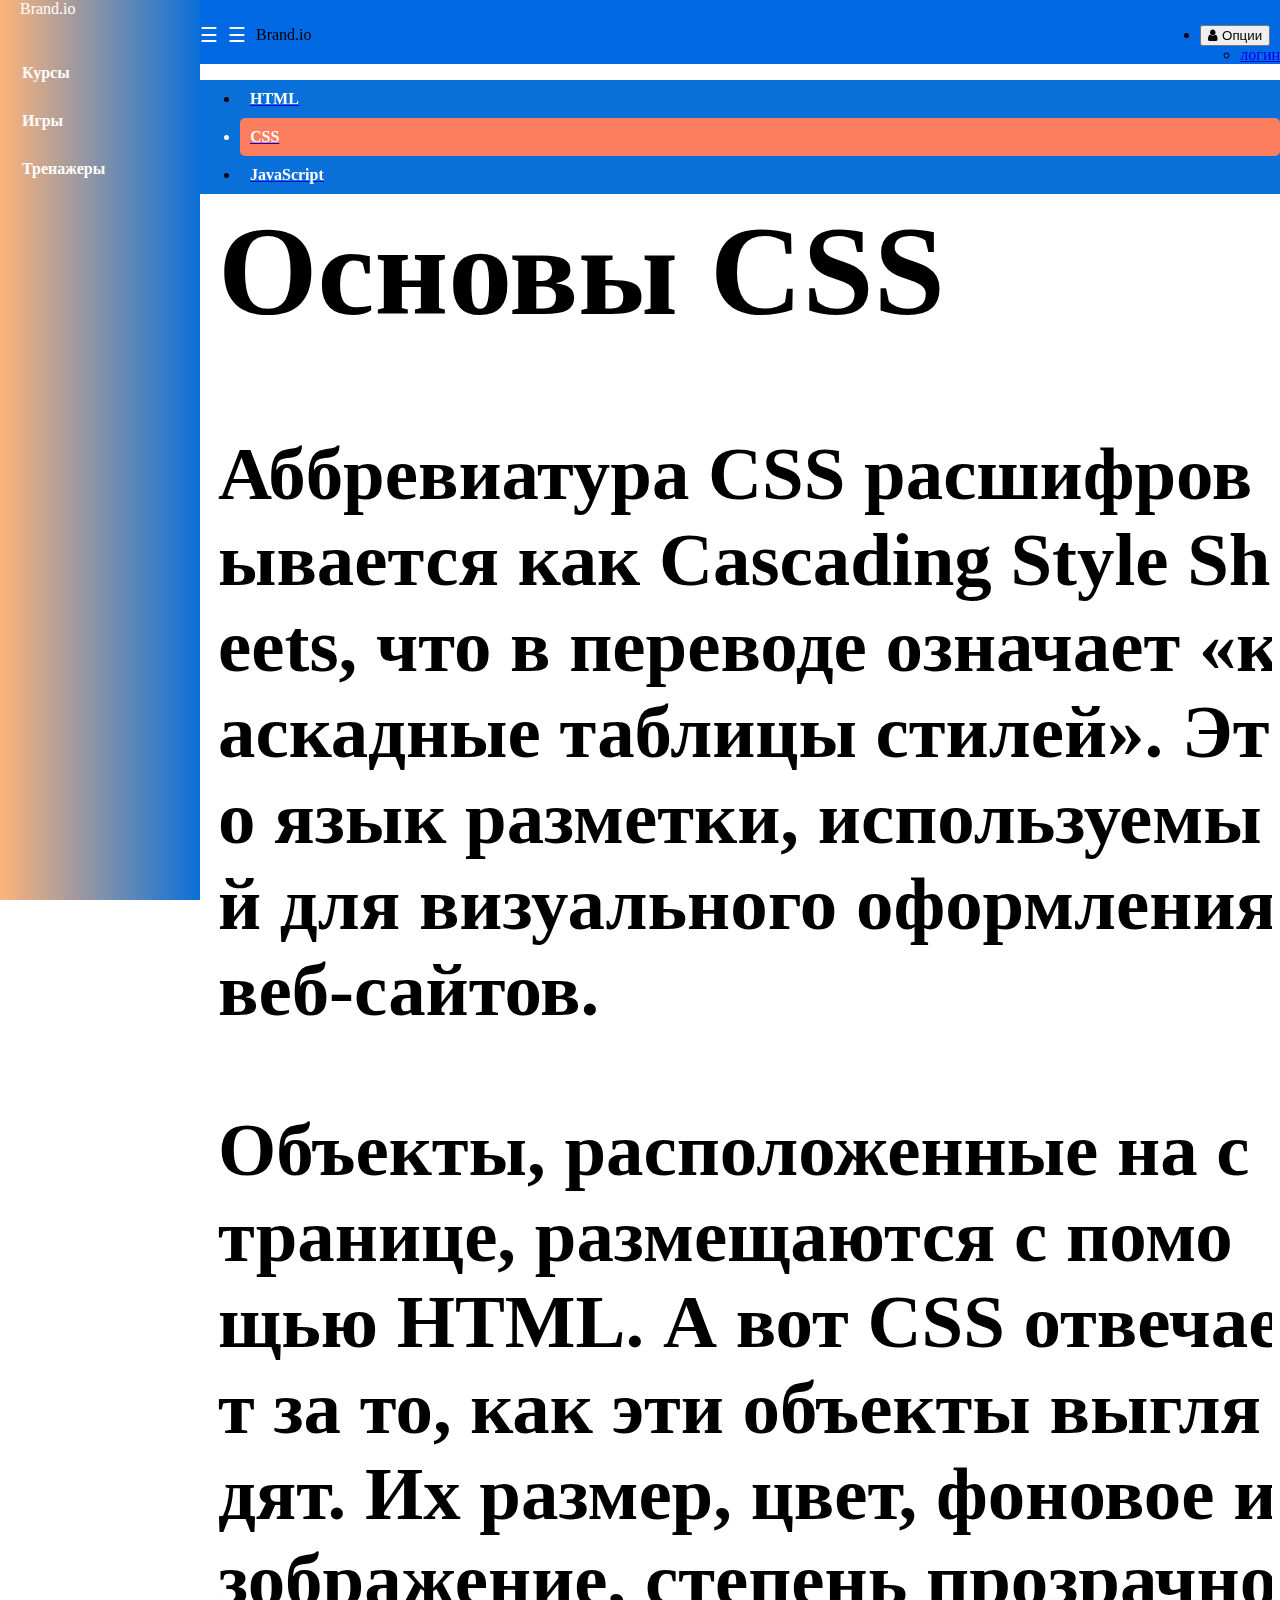
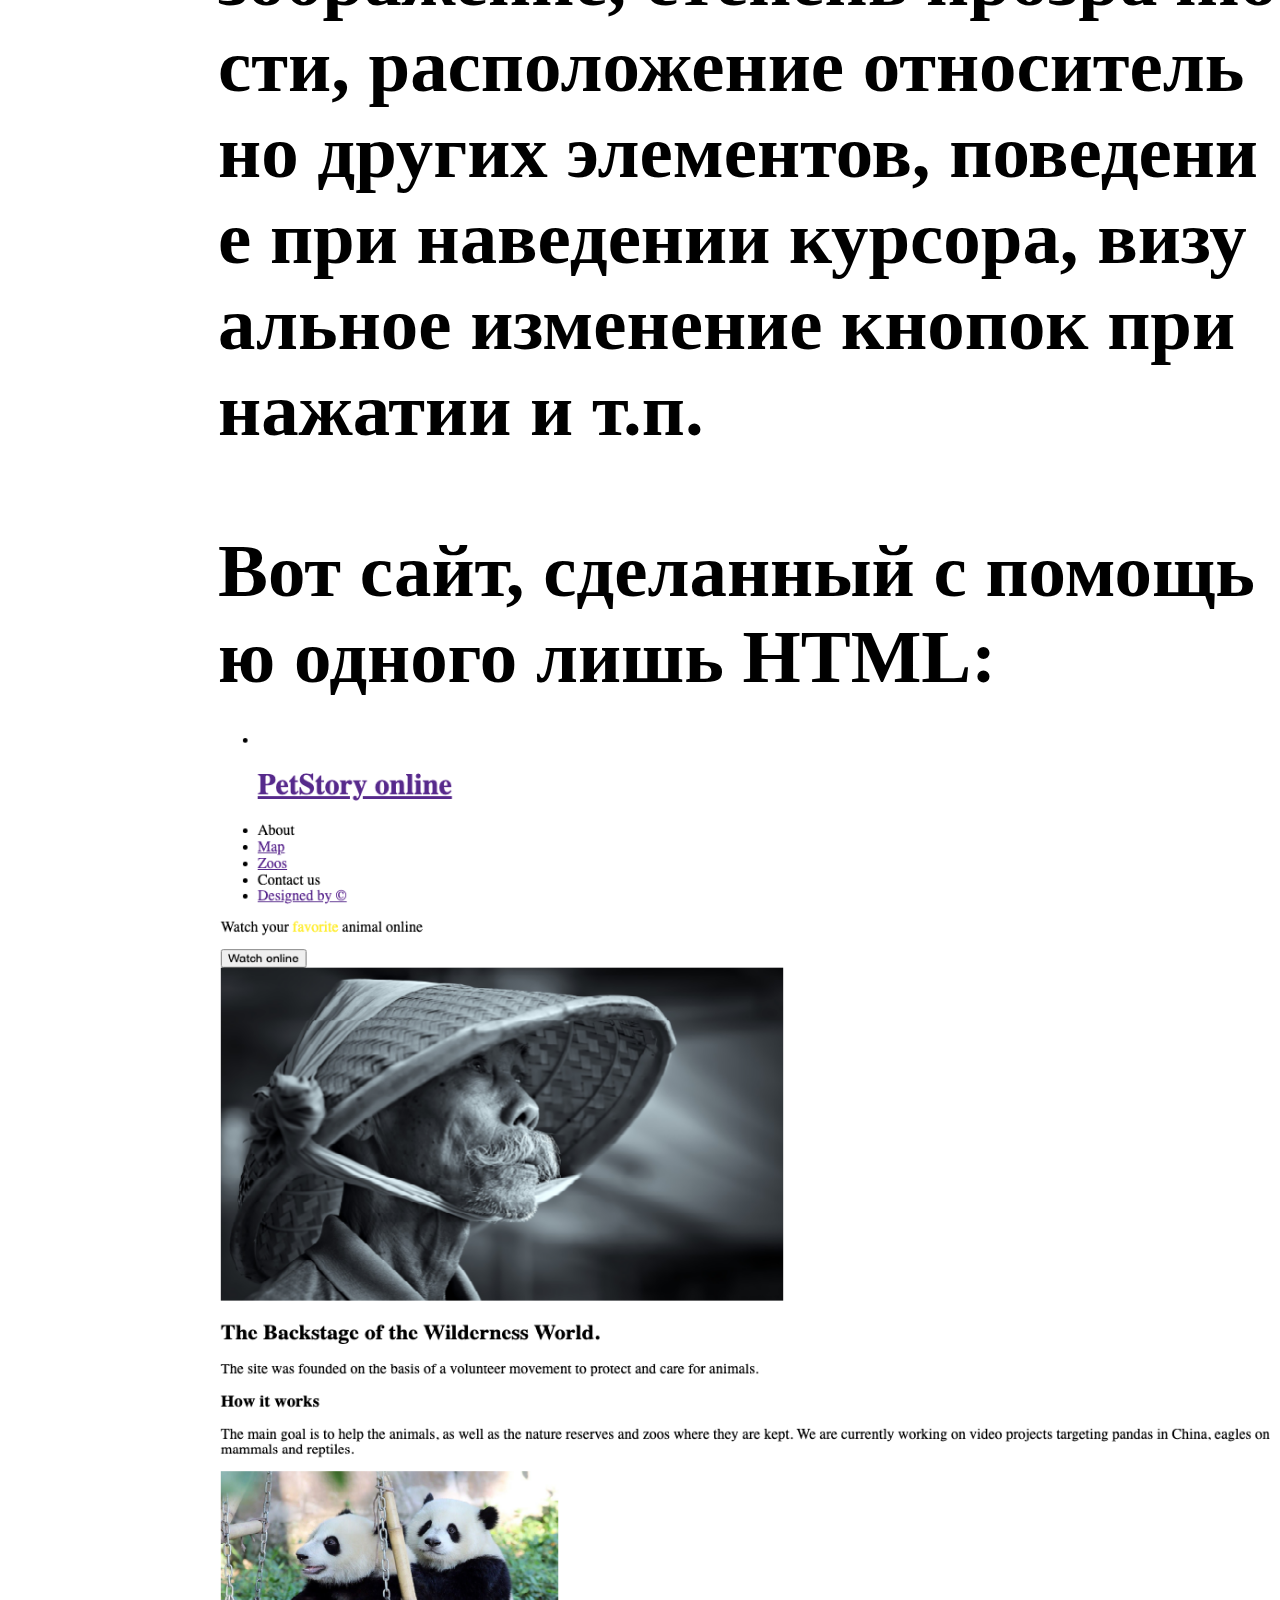
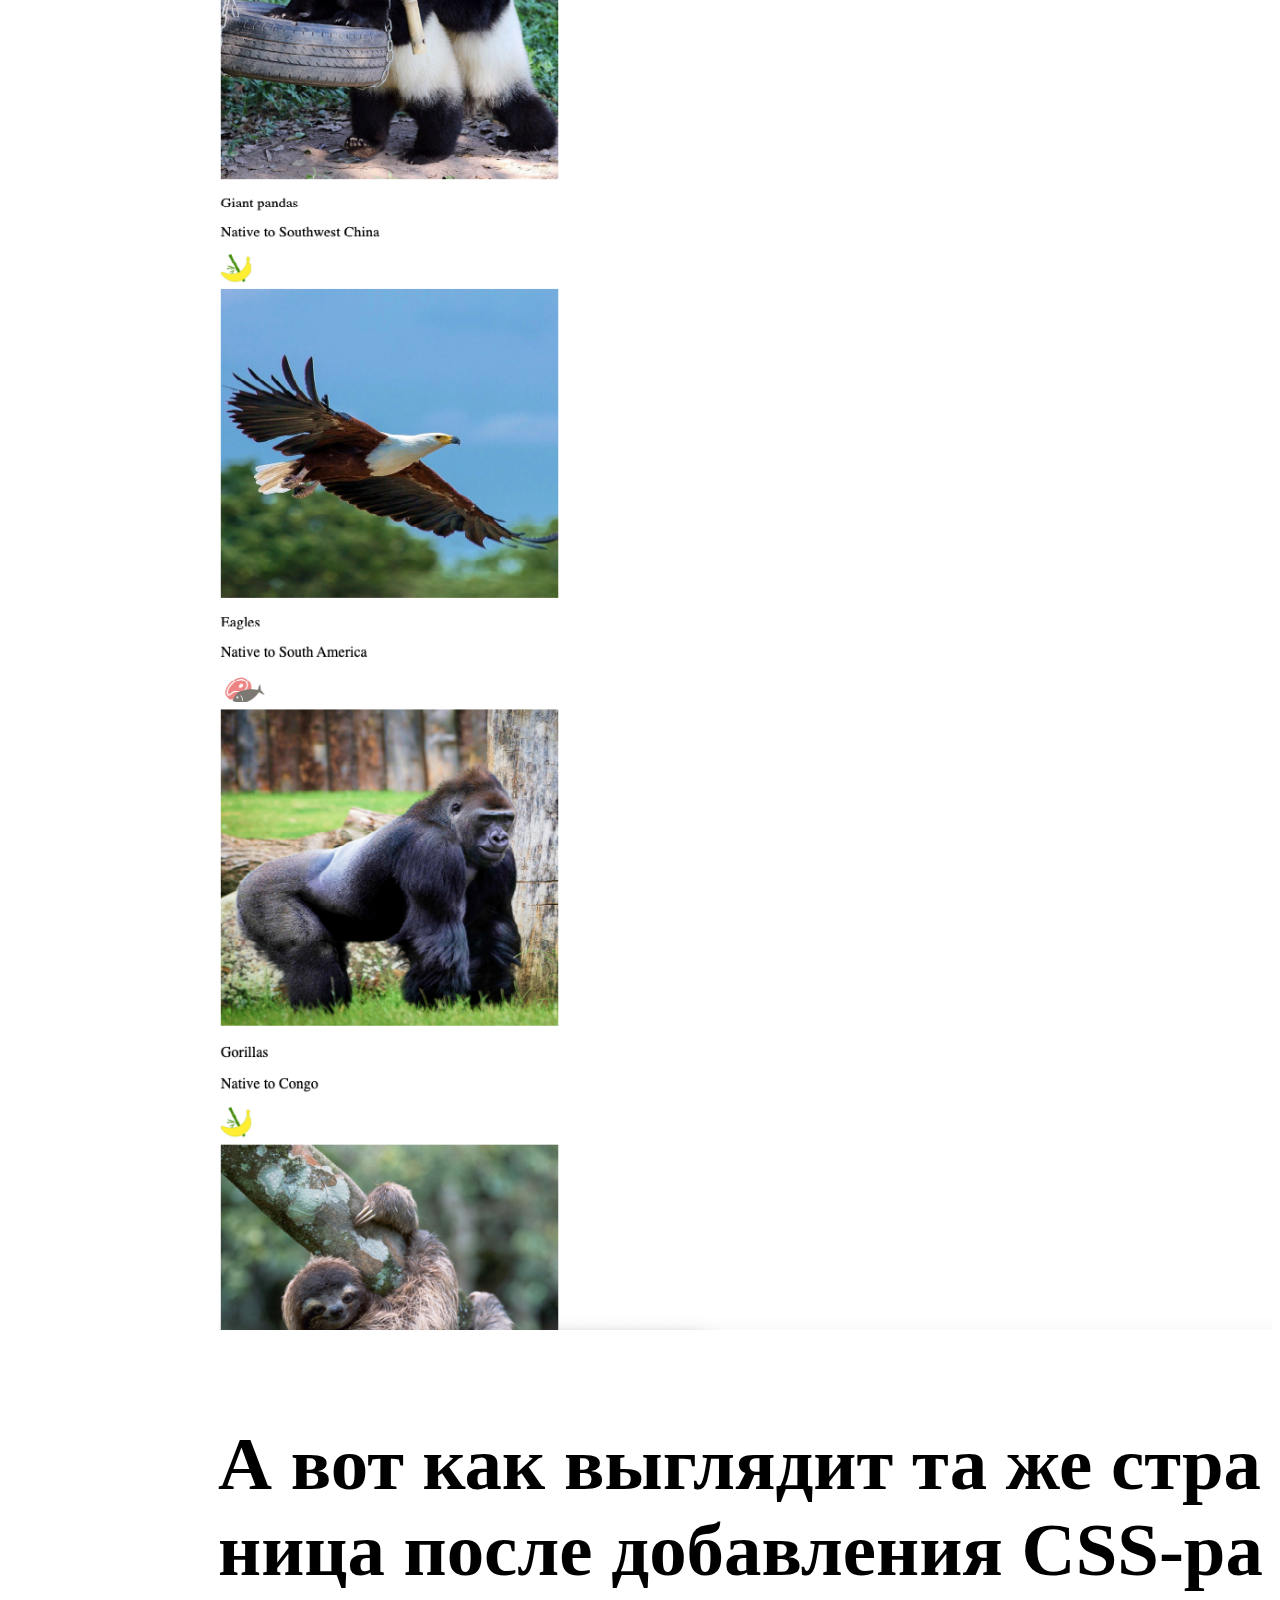
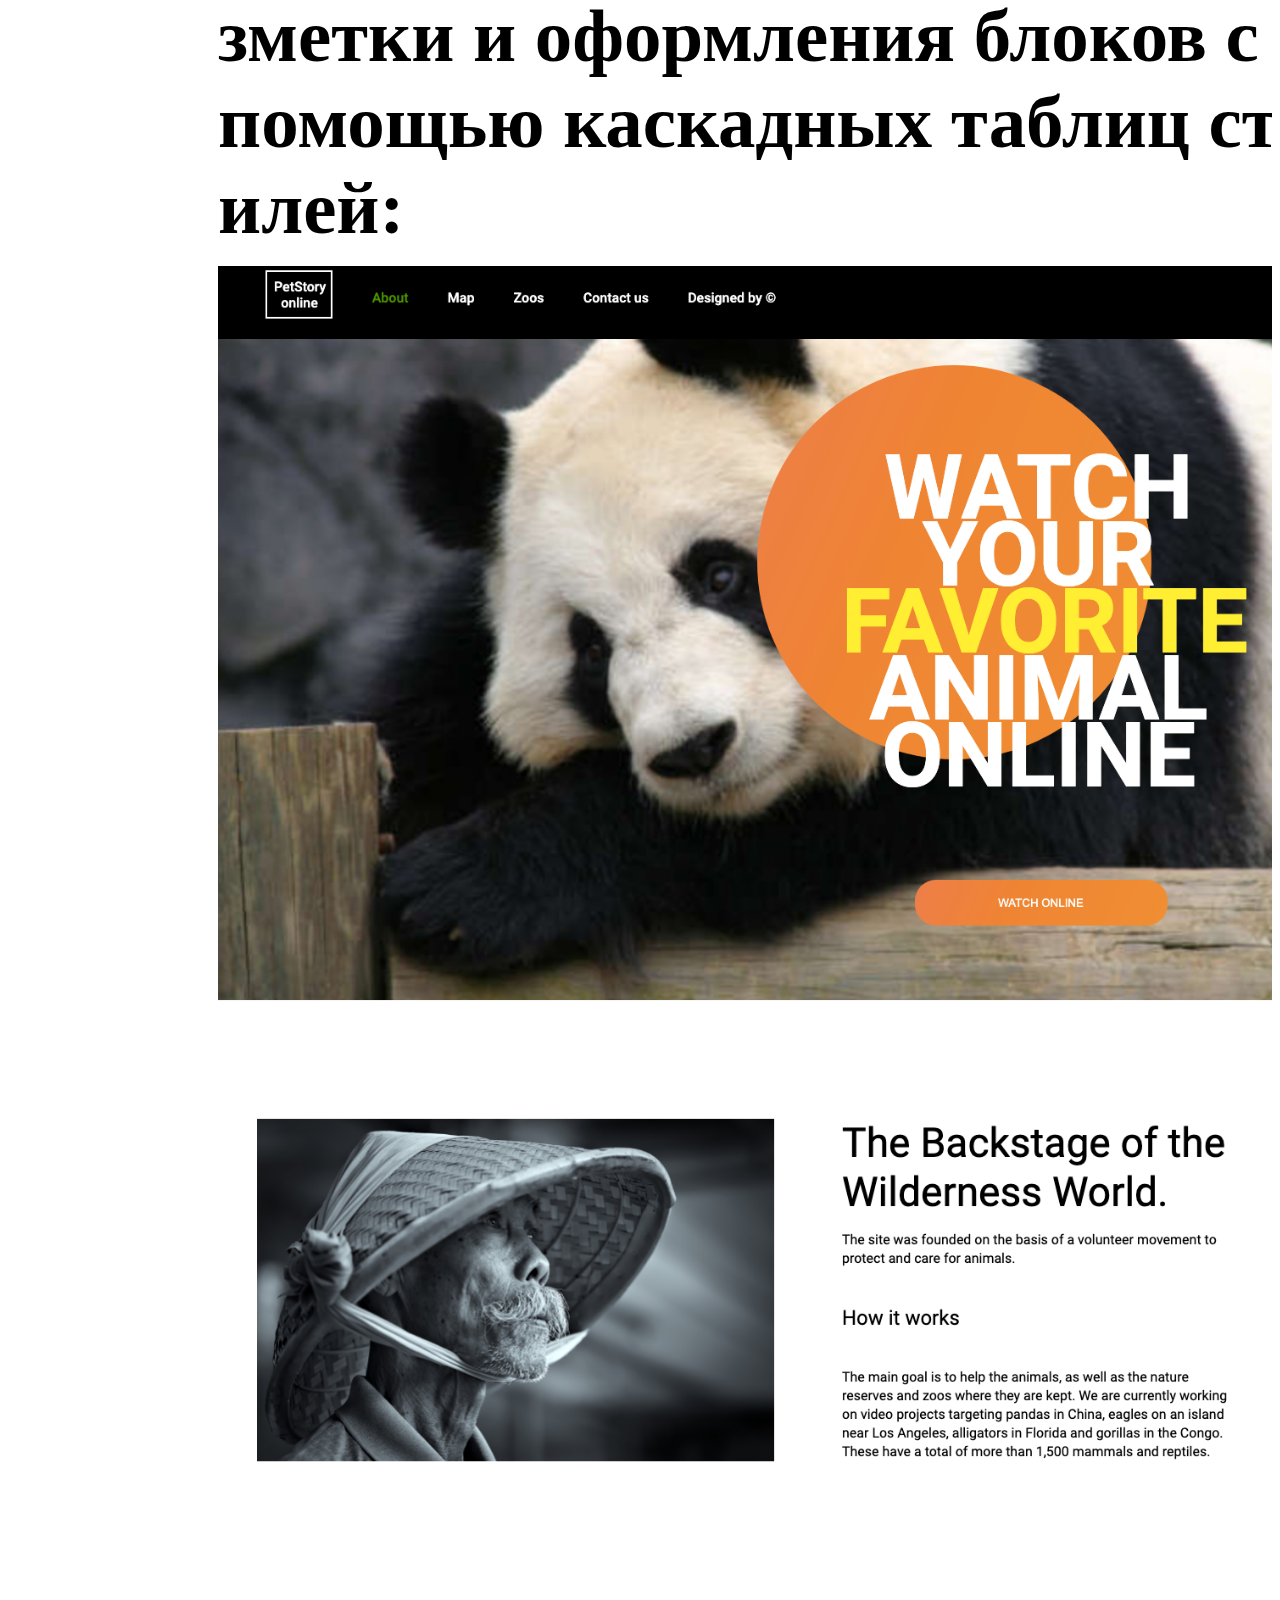
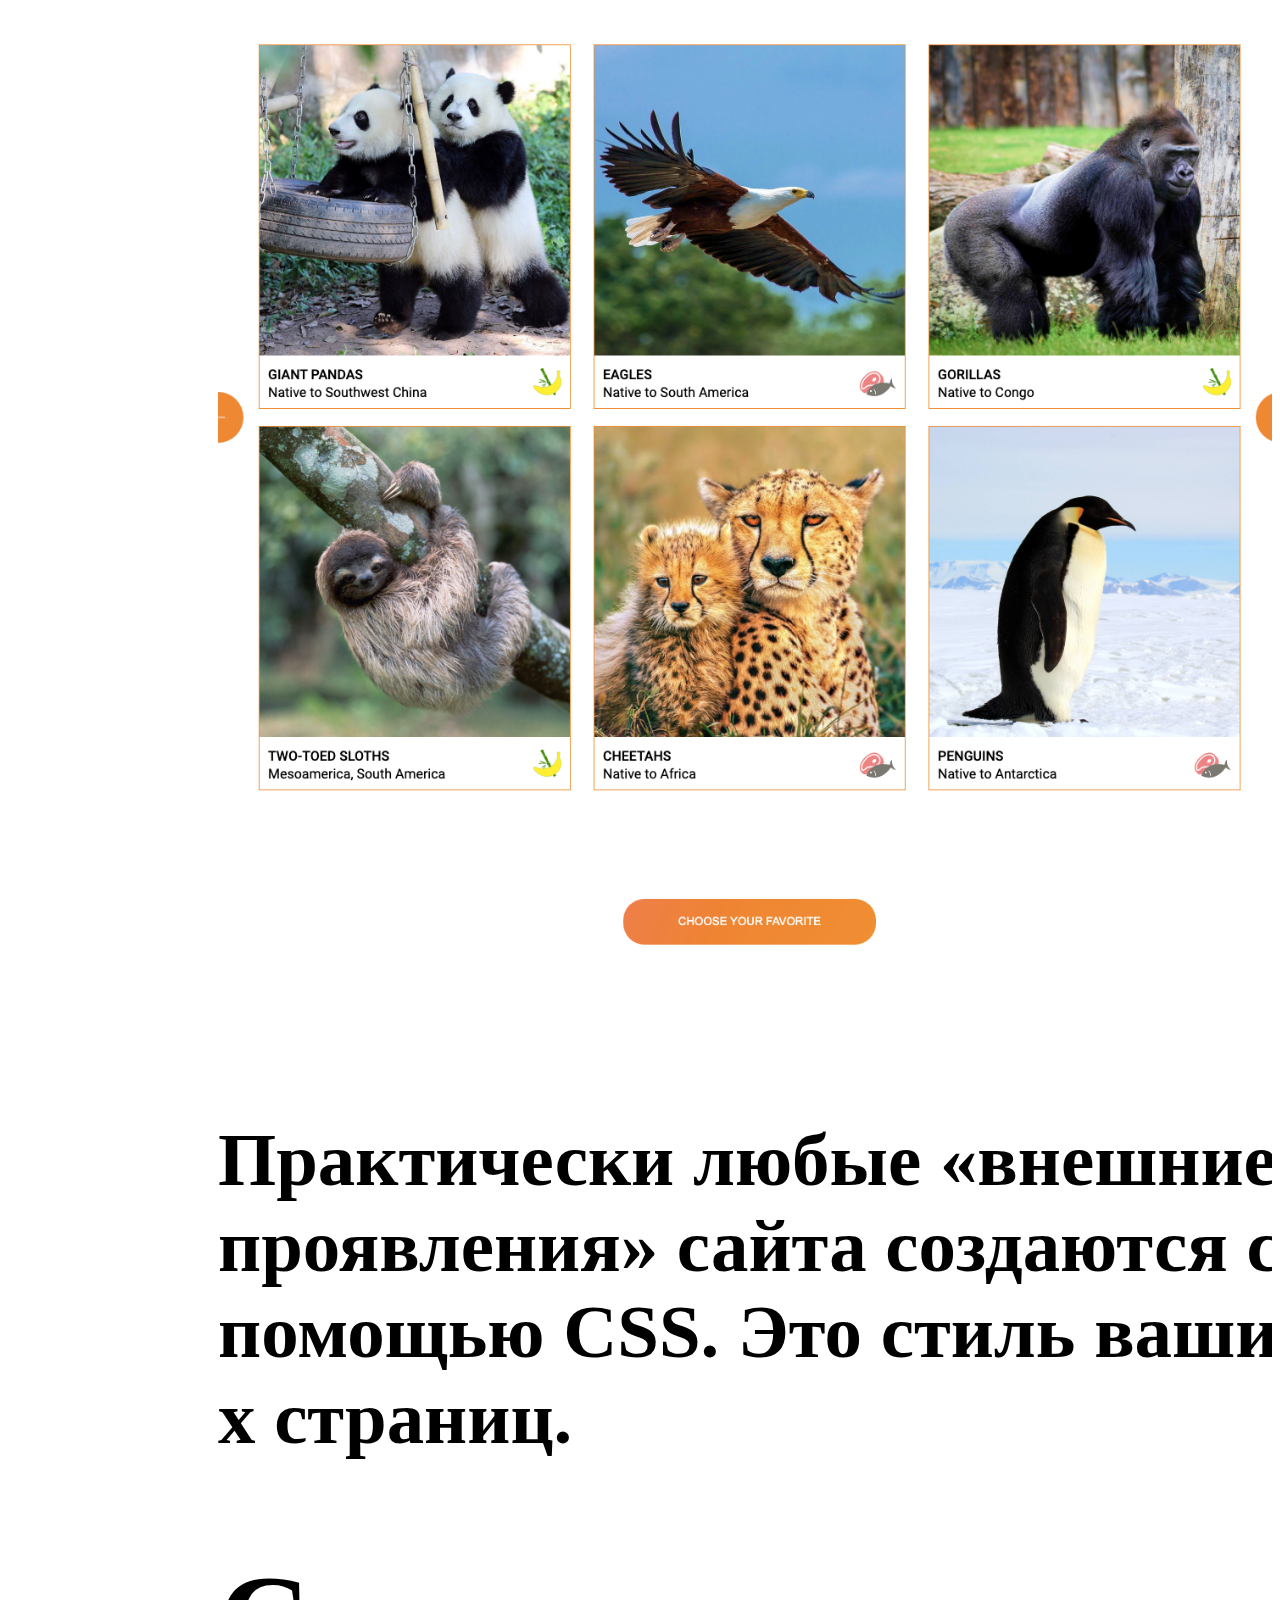
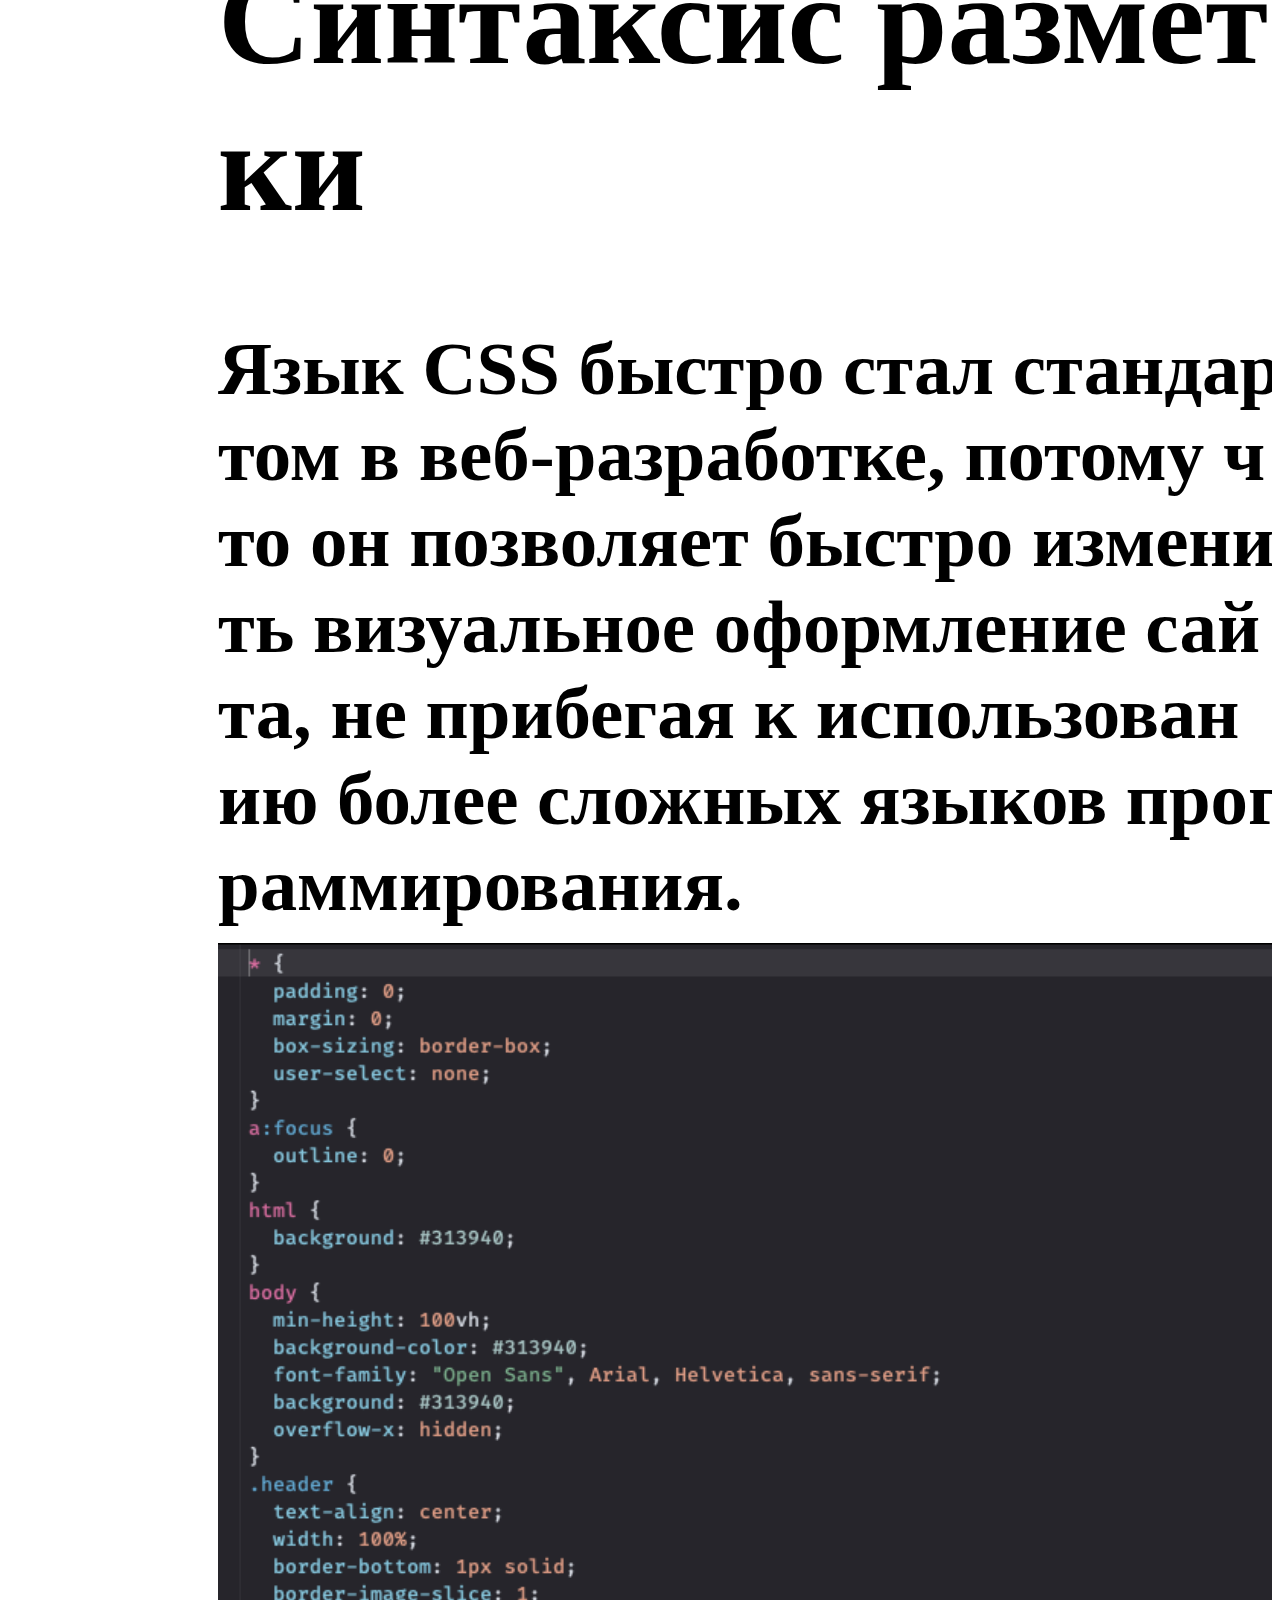
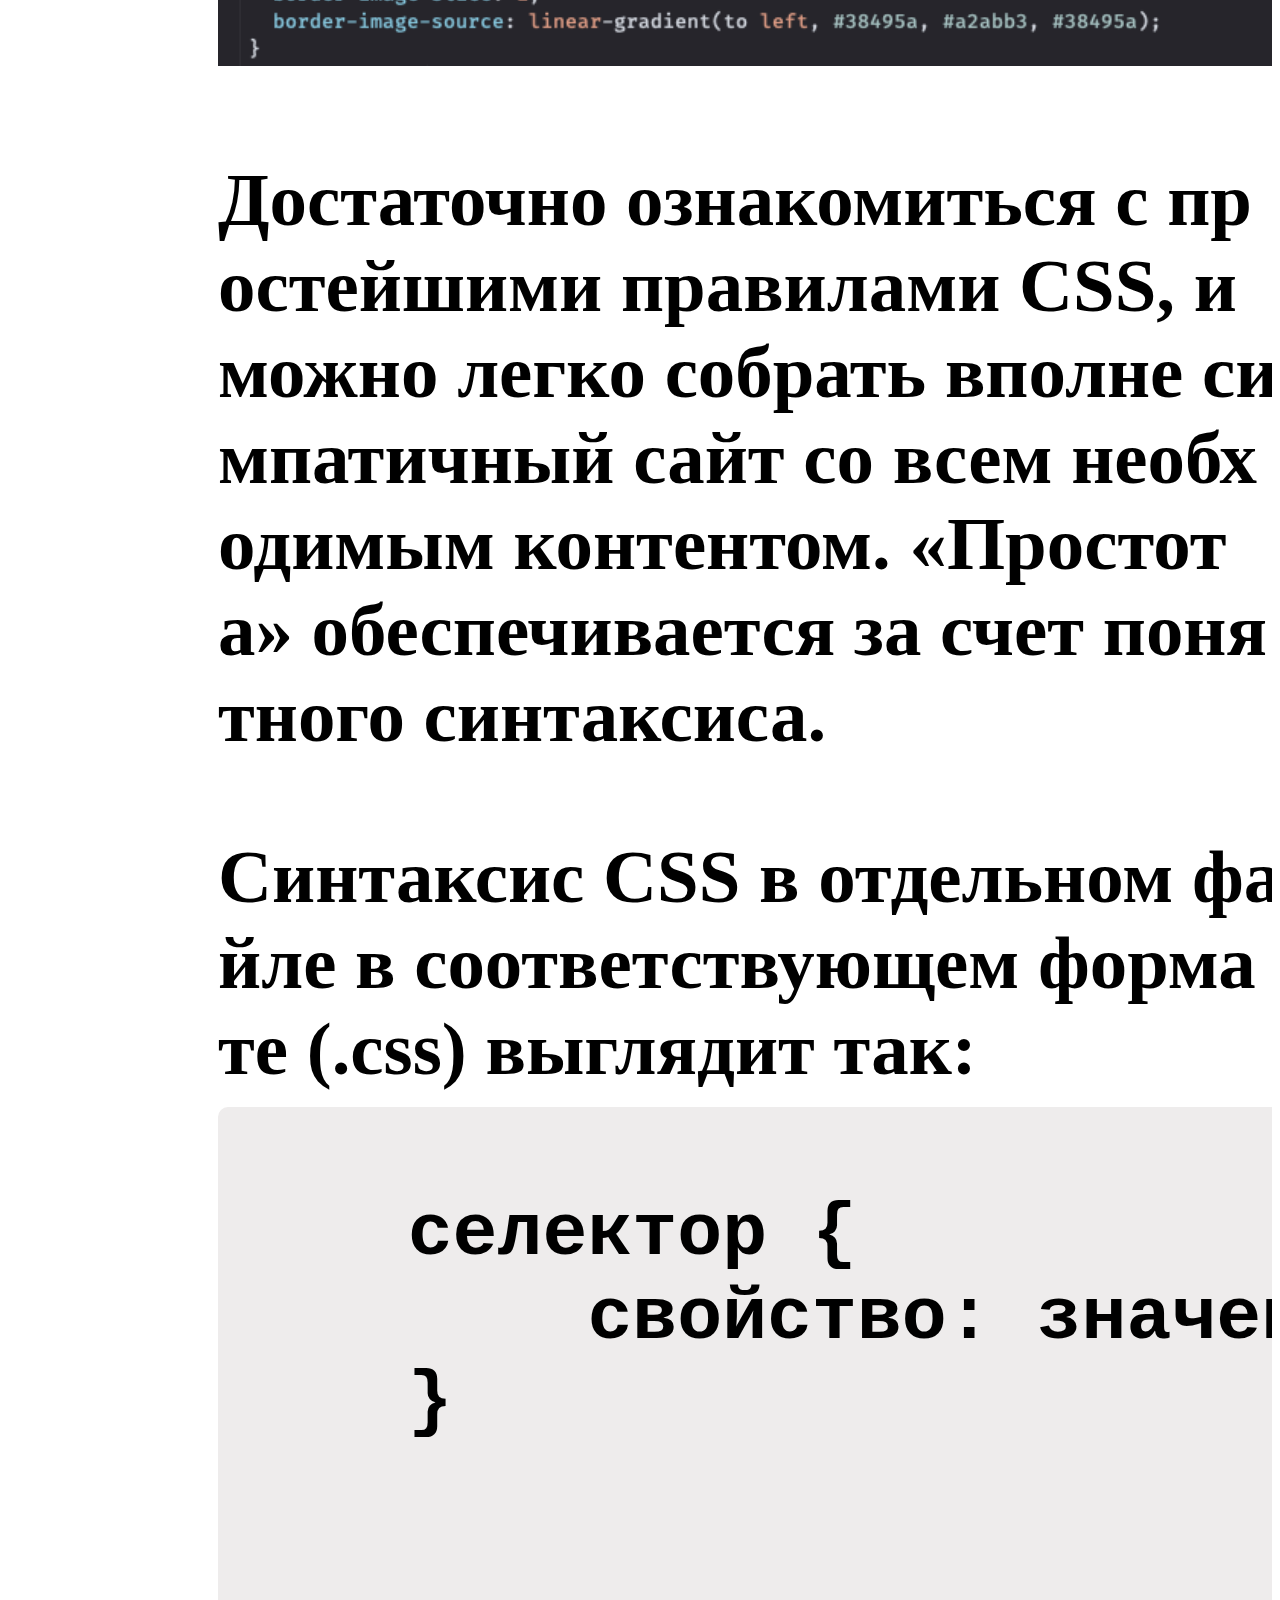
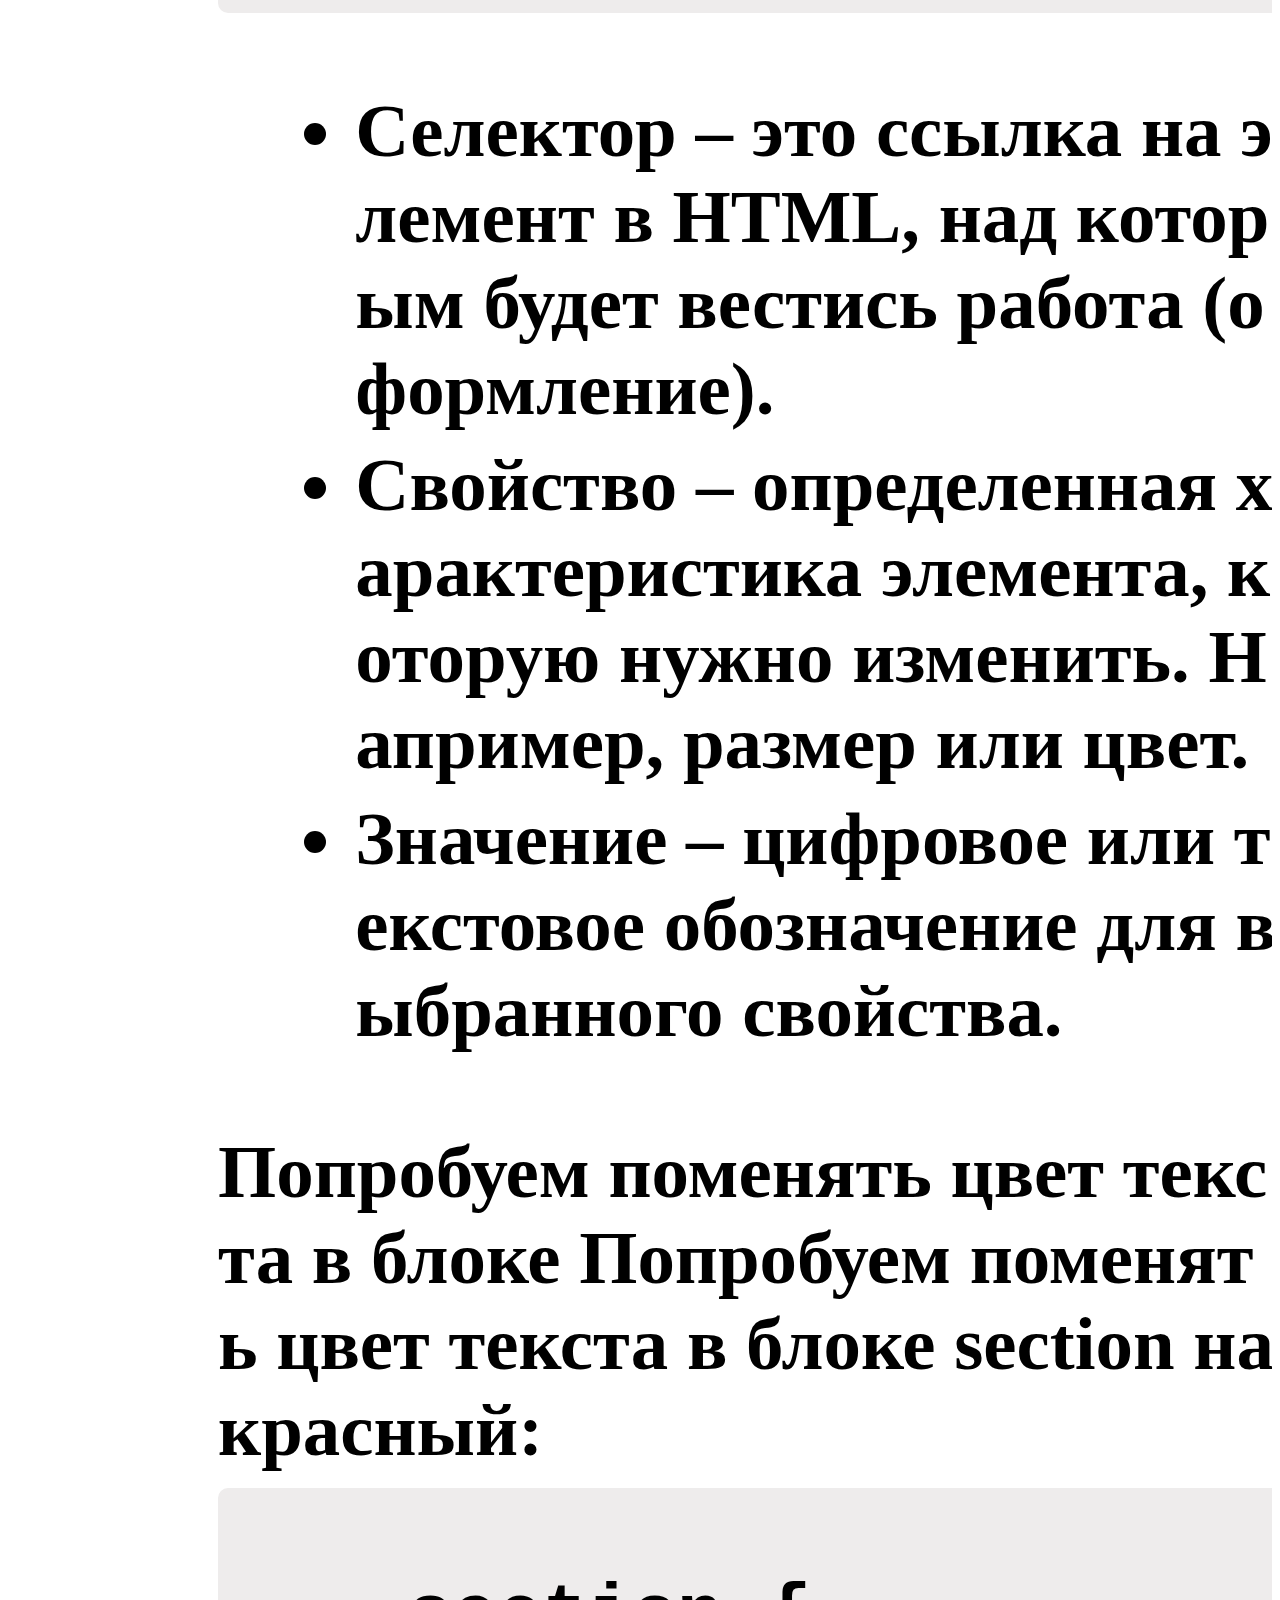
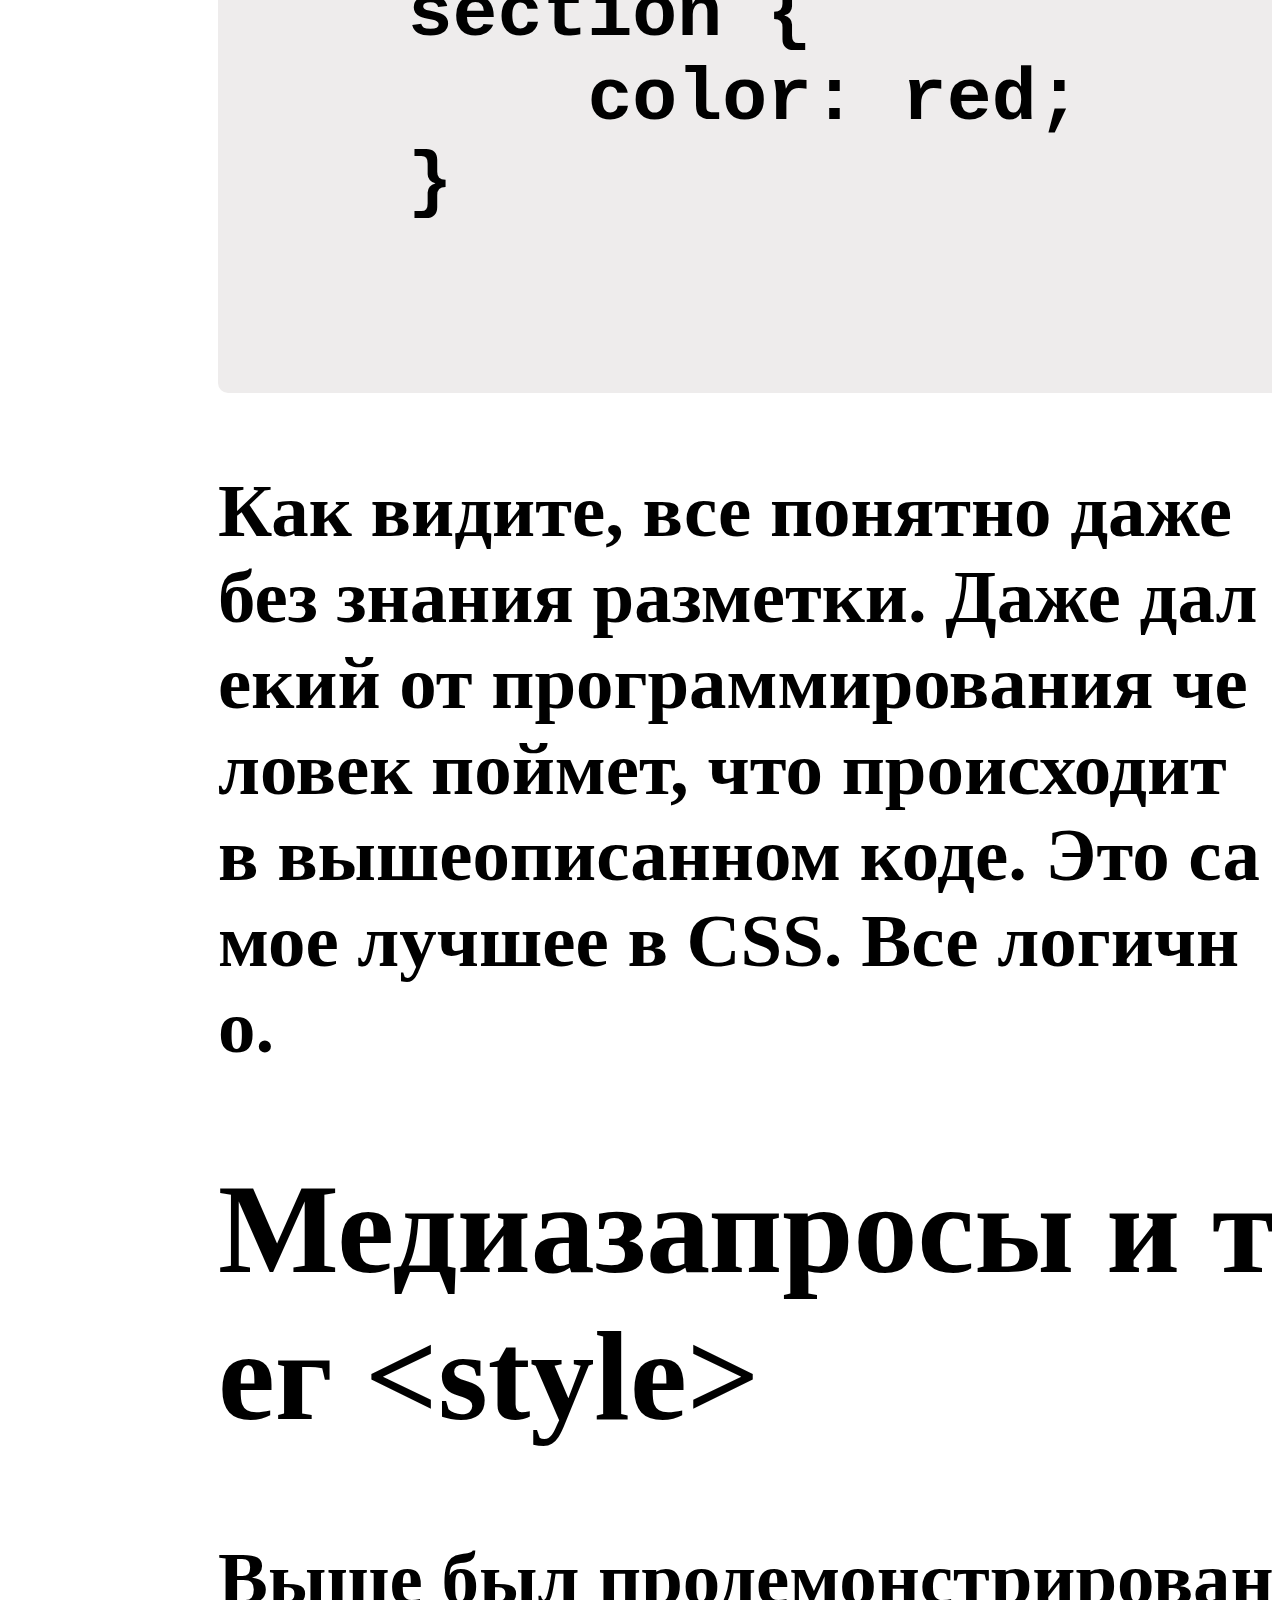
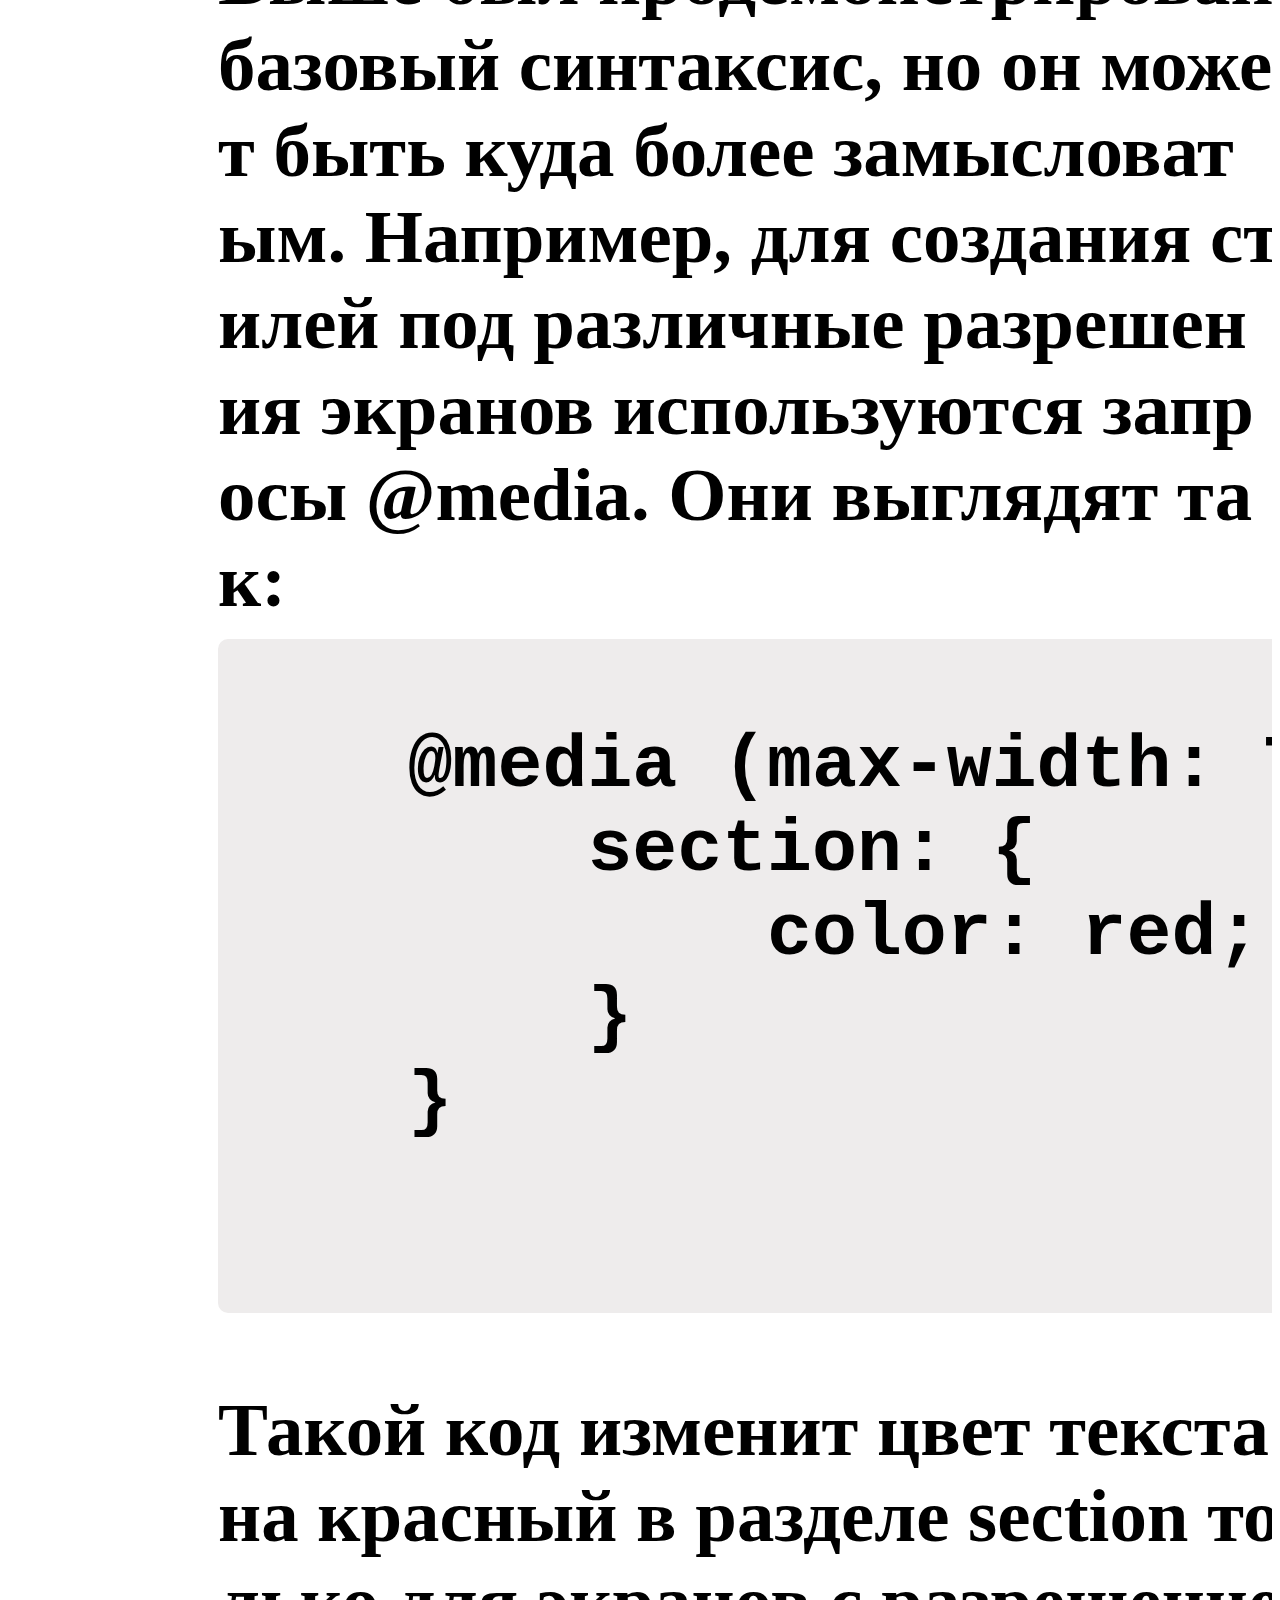
==== css.html @ 11c06472 "Add files via upload" ====
<!doctype html>
<html>
<head>
    <meta charset="utf-8">
    <meta http-equiv="X-UA-Compatible" content="IE=edge">
    <meta name="viewport" content="width=device-width, initial-scale=1">
    <title>MUI Landing Page with Extras</title>
    <link rel="stylesheet" href="//cdnjs.cloudflare.com/ajax/libs/font-awesome/4.7.0/css/font-awesome.min.css">
    <link rel="stylesheet" href="//cdnjs.cloudflare.com/ajax/libs/animate.css/3.5.2/animate.min.css">
    <link rel="stylesheet" href="//cdn.muicss.com/mui-latest/extra/mui-colors.min.css">

    <link href="//cdn.muicss.com/mui-latest/css/mui.min.css" rel="stylesheet" type="text/css" />
    <link href="cssmain.css" rel="stylesheet" type="text/css"/>
    <script src="//cdn.muicss.com/mui-0.10.3/js/mui.js"></script>
    <script src="//cdn.muicss.com/mui-latest/js/mui.min.js"></script>
    <script src="//code.jquery.com/jquery-2.1.4.min.js"></script>
    <script src="jsskript.js"></script>
</head>
<body>
<div id="sidedrawer" class="mui--no-user-select">
    <div id="sidedrawer-brand" class="mui--appbar-line-height">
        <a class="mui--text-title" href="index.html">Brand.io</a>
    </div>
    <div class="mui-divider"></div>
    <ul>
        <li>
            <strong>Курсы</strong>
            <ul>
                <li><a href="https://practicum.yandex.ru/frontend-developer-ab/">Yandex</a></li>
                <li><a href="https://skillbox.ru/course/profession-developer-trial/?utm_source=yandex&utm_medium=cpc&utm_campaign=1873_profession-developer_yandex_cpc_poisk_course_ru_code-trial_skillbox_105214149&utm_content=adg_5381791759|ad_15681654002|ph_49559672434|key_---autotargeting|dev_desktop|pst_premium_4|rgnid_10939_Республика%20Коми|placement_none|creative_{creative_name}&utm_term=---autotargeting&yclid=7231862183104348159">Skillbox</a></li>
                <li><a href="https://productstar.ru/dev-java-prof?utm_source=Yandex&utm_medium=cpc&utm_campaign=Search_Dev-Java-Prof_August_113768246&utm_term=обучение%20ява%20скрипт&utm_content=08-2024&roistat_referrer=none&roistat_pos=premium_3&roistat=direct4_search_16436229770_обучение%20ява%20скрипт&yclid=13939481950334222335">Productstar</a></li>
            </ul>
        </li>
        <li>
            <strong>Игры</strong>
            <ul>
                <li><a href="gamecsshtml.html">HTML и CSS</a></li>
                <li><a href="gamejs.html">JavaScript</a></li>
            </ul>
        </li>
        <li>
            <strong>Тренажеры</strong>
            <ul>
                <li><a href="https://www.ozaria.com">Ozaria</a></li>
                <li><a href="https://gridcritters.com/?ref=xranks">Grid Сritters</a></li>
            </ul>
        </li>
    </ul>
</div>
</body>
<header id="header">
    <body>
    <div class="mui-appbar mui--appbar-line-height">
        <div class="mui-container-fluid">
            <a class="sidedrawer-toggle mui--visible-xs-inline-block mui--visible-sm-inline-block js-show-sidedrawer">☰</a>
            <a class="sidedrawer-toggle mui--hidden-xs mui--hidden-sm js-hide-sidedrawer">☰</a>
            <span class="mui--text-title mui--visible-xs-inline-block mui--visible-sm-inline-block">Brand.io</span>
            <div class="mui--text-right">
                <ul class="mui-list--inline mui--text-body2">
                    <li>
                        <div class="mui-dropdown">
                            <button class="mui-btn mui-btn--primary" data-mui-toggle="dropdown">
                                <i class="fa fa-user" aria-hidden="true"></i> Опции
                                <span class="mui-caret"></span>
                            </button>
                            <ul class="mui-dropdown__menu">
                                <li><a href="mem.html">логин</a></li>
                            </ul>
                        </div>
                    </li>
                </ul>
            </div>
        </div>
    </div>
    <ul class="mui-tabs__bar mui-tabs__bar--justified">
        <li><a href="html.html"><h4>HTML</h4></a></li>
        <li class="tag-2"><a href="css.html"><h4>CSS</h4></a></li>
        <li><a href="javaskript.html"><h4>JavaScript</h4></a></li>
    </ul>
    <div class="tab-content">
        <div class="mui-tabs__pane" id="pane-justified-1">Контент для HTML</div>
        <div class="mui-tabs__pane" id="pane-justified-2">Контент для CSS</div>
        <div class="mui-tabs__pane" id="pane-justified-3">Контент для JavaScript</div>
    </div>
    </body>
</header>
<div id="content-wrapper">
    <div class="mui--appbar-height"></div>
    <div class="text">
        <div class="mui--text-left">
            <br>
            <div class="mui--text-center">
            <h1>
                Основы CSS
            </h1>
            </div>
            <h3>
                Аббревиатура CSS расшифровывается как Cascading Style Sheets, что в переводе означает «каскадные таблицы стилей». Это язык разметки, используемый для визуального оформления веб-сайтов.
            </h3>
            <h3>
                Объекты, расположенные на странице, размещаются с помощью HTML. А вот CSS отвечает за то, как эти объекты выглядят. Их размер, цвет, фоновое изображение, степень прозрачности, расположение относительно других элементов, поведение при наведении курсора, визуальное изменение кнопок при нажатии и т.п.
            </h3>
            <h3>
                Вот сайт, сделанный с помощью одного лишь HTML:
            </h3>
            <div class="mui--text-center">
                <div class="stk-mask" data-ce-tag="mask">
                    <img src="/img/css1.png" width="800" height="480">
                </div>
            </div>
            <h3>
                А вот как выглядит та же страница после добавления CSS-разметки и оформления блоков с помощью каскадных таблиц стилей:
            </h3>
            <div class="mui--text-center">
                <div class="stk-mask" data-ce-tag="mask">
                    <img src="/img/css2.png" width="800" height="480">
                </div>
            </div>
            <h3>
                Практически любые «внешние проявления» сайта создаются с помощью CSS. Это стиль ваших страниц.
            </h3>
            <h1>
                Синтаксис разметки
            </h1>
            <h3>
                Язык CSS быстро стал стандартом в веб-разработке, потому что он позволяет быстро изменить визуальное оформление сайта, не прибегая к использованию более сложных языков программирования.
            </h3>
            <div class="mui--text-center">
                <div class="stk-mask" data-ce-tag="mask">
                    <img src="/img/css3.png" width="800" height="480">
                </div>
            </div>
            <h3>
                Достаточно ознакомиться с простейшими правилами CSS, и можно легко собрать вполне симпатичный сайт со всем необходимым контентом. «Простота» обеспечивается за счет понятного синтаксиса.
            </h3>
            <h3>
                Синтаксис CSS в отдельном файле в соответствующем формате (.css) выглядит так:
            </h3>
            <div class="baner-2"><h3><pre>
    селектор {
        свойство: значение;
    }
            </pre></h3></div>
            <div class="zag">
                <h3>
                    <ul>
                        <li class="stk-reset">Селектор – это ссылка на элемент в HTML, над которым будет вестись работа (оформление).</li>
                        <li class="stk-reset">Свойство – определенная характеристика элемента, которую нужно изменить. Например, размер или цвет.</li>
                        <li class="stk-reset">Значение – цифровое или текстовое обозначение для выбранного свойства. </li>
                    </ul>
                </h3>
            </div>
            <h3>
                Попробуем поменять цвет текста в блоке Попробуем поменять цвет текста в блоке section на красный:
            </h3>
            <div class="baner-2"><h3><pre>
    section {
        color: red;
    }
            </pre></h3></div>
            <h3>
                Как видите, все понятно даже без знания разметки. Даже далекий от программирования человек поймет, что происходит в вышеописанном коде. Это самое лучшее в CSS. Все логично.
            </h3>
            <h1>
                Медиазапросы и тег &lt;style&gt;
            </h1>
            <h3>
                Выше был продемонстрирован базовый синтаксис, но он может быть куда более замысловатым. Например, для создания стилей под различные разрешения экранов используются запросы @media. Они выглядят так:
            </h3>
            <div class="baner-2"><h3><pre>
    @media (max-width: 768px) {
        section: {
            color: red;
        }
    }
            </pre></h3></div>
            <h3>
                Такой код изменит цвет текста на красный в разделе section только для экранов с разрешением меньше 768 пикселей.
            </h3>
            <h3>
                А еще CSS-разметку можно использовать прямо в HTML-файлах для тестирования стилей и внесения мелких изменений.
            </h3>
            <div class="baner-2"><h3><pre>
    &lt;html&gt;
      &lt;body&gt;
         &lt;section style= "color: red;"> &lt;/section&gt;
      &lt;/body&gt;
    &lt;/html&gt;
            </pre></h3></div>
            <h3>
                С другими примерами оформления CSS можно ознакомиться в официальном руководстве MDN.
            </h3>
            <h1>
                Что еще может CSS
            </h1>
            <h3>
                Выше я уже сказал, что CSS используется для всего визуального оформления документов. Но чтобы стало яснее, посмотрим на примеры использования разметки в коде. Так вы поймете, что возможностей у CSS куда больше, чем кажется.
            </h3>
            <h3>
                Например, с помощью CSS можно задать параметры для SVG-изображения:
            </h3>
            <div class="baner-2"><h3><pre>
    svg {
        width: 120px;
        height: 68px;
        fill: green;
    }
            </pre></h3></div>
            <div class="mui--text-center">
                <div class="stk-mask" data-ce-tag="mask">
                    <img src="/img/css4.png" width="800" height="480">
                </div>
            </div>
            <h3>
                Или создать блоки div любых размеров с SVG-изображением в качестве фона:
            </h3>
            <div class="baner-2"><h3><pre>
   .block {
        width: 220px;
        height: 192px;
        background-image: url("../path-to-image/image.svg");
   }
            </pre></h3></div>
            <h3>
                Или же вовсе добавить в блок информацию, которой изначально нет в HTML-документе:
            </h3>
            <div class="baner-2"><h3><pre>
   .block:after {
        content: "kakoy-to-text ";
   }
            </pre></h3></div>
            <div class="mui--text-center">
                <div class="stk-mask" data-ce-tag="mask">
                    <img src="/img/css5.png" width="800" height="480">
                </div>
            </div>
            <h3>
                Также можно добавлять контент или CSS-разметку на новые объекты, созданные вне HTML. Для этого в CSS есть псевдоселекторы :after и :before (они позволяют разместить новые элементы до или после выбранного объекта).
            </h3>
            <h3>
                И даже это мелочи. С помощью CSS можно <a href="https://github.com/cyanharlow/purecss-francine">рисовать</a>, создавать объекты любых форм, анимировать их и т.п.
            </h3>
            <h1>
                Препроцессоры и другие варианты реализации CSS
            </h1>
            <h3>
                По умолчанию стили прописываются в текстовом файле, но это не единственный вариант. Базовый CSS не обладает преимуществами сложных языков программирования, переменными или вложением свойств.
            </h3>
            <h3>
                Поэтому разработчики создали препроцессоры наподобие LESS. Это механизм на базе JavaScript, позволяющий внедрить в работу со стилями синтаксис и некоторые примитивные функции из JavaScript. Если вам кажется, что у CSS недостаточно функциональности, то следует ознакомиться с препроцессорами.
            </h3>
            <div class="mui--text-center">
                <div class="stk-mask" data-ce-tag="mask">
                    <img src="/img/css6.png" width="800" height="480">
                </div>
            </div>
            <h3>
                Также CSS часто реализуется внутри фреймворков. Например, технология react-styled-components перенасыщает всю функциональность каскадных стилей напрямую в код на базе React. То есть можно в одном файле прописывать стили, структуру приложения и его логику.
            </h3>
            <h3>
                Правда, такой стиль взаимодействия со стилями противоречит первоначальной идее CSS.
            </h3>
            <h1>
                О концепции деления контента и его оформления
            </h1>
            <h3>
                Сама идея разделить контент и его оформление на две части появилась в связи с необходимостью создавать сайты более сложных форматов – с уникальными стилевыми решениями, красивыми шрифтами, анимациями, произвольным порядком блоков и кучей других деталей, вынуждающих верстальщиков искать новые пути взаимодействия с HTML-документами.
            </h3>
            <h3>
                Постепенно вебмастеры и разработчики отказались от стандартного оформления страниц с помощью таблиц (это встроенный в HTML синтаксис, не требующий дополнительных инструментов для оформления), потому что это усложняло структуру страниц. HTML-файлы сильно раздувались, ими было сложно управлять, а способов оформить хотя бы текст больше не становилось. Но всех спас CSS.
            </h3>
            <h3>
                Правда, даже CSS может заметно увеличить размеры HTML и сделать его трудночитаемым, если применять каскадные таблицы прямо в основном документе. Поэтому за правило взято оформление CSS-разметки в отдельном файле, который затем подключается к условному index.html, а тот уже подтягивает нужные стили.
            </h3>
            <div class="mui--text-center">
                <div class="stk-mask" data-ce-tag="mask">
                    <img src="/img/css7.png" width="800" height="480">
                </div>
            </div>
            <h3>
                Т.е. файлы HTML и CSS живут раздельно.
            </h3>
            <h1>
                Основные принципы построения макетов с помощью CSS
            </h1>
            <h3>
                Одна из ключевых задач CSS в современной верстке – создание макетов сайта. HTML уже не играет такой важной роли в том, как будут размещены объекты. HTML-документ отвечает за структуру и вложенность элементов, что упрощает чтение сайтов скринридерами и дальнейшую разметку с использованием каскадных стилей.
            </h3>
            <div class="mui--text-center">
                <div class="stk-mask" data-ce-tag="mask">
                    <img src="/img/css8.png" width="800" height="480">
                </div>
            </div>
            <h3>
                Для расположения элементов на «полотне» сайта используются две основные методики:
            </h3>
            <h3>
            <ol>
                <li>
                     Flex – позволяет автоматически распределить объекты в блоке за счет создания блоков-оберток со свойством flex.
                </li>
                <li>
                    Grid – позволяет отказаться от оберток и размещать объекты по сетке.
                </li>
            </ol>
            </h3>
            <h3>
                Оба метода позволяют создавать сайты, элементы которых всегда занимают корректную позицию и адаптируются под меняющееся разрешение экрана.
            </h3>

            <h1>
                Как изучить и начать использовать CSS?
            </h1>
            <h3>
                Каскадные таблицы стилей – на удивление интуитивная вещь. Даже новички успешно справляют с самостоятельным изучением разметки без обращения за помощью к профессиональным разработчикам и дизайнерам. Достаточно обращаться в Google за описанием свойств стилей и запоминать их.
            </h3>
            <h3>
                Но есть загвоздки. В частности, они касаются методик создания макетов. С ходу понять их тяжело, поэтому нужно хорошее руководство.
            </h3>
            <h3>
                Ну и нельзя забывать про великое множество курсов для веб-разработчиков. Они всегда покрывают углубленное знакомство с HTML, CSS и JavaScript, причем качество изучения стилей почти везде находится на одному уровне. Не нужно отдавать сумасшедшие деньги за дорогие курсы, можно выбрать какой-нибудь бюджетный вариант (если интересует именно CSS).
            </h3>

            <h1>
                Где и как редактировать разметку?
            </h1>
            <h3>
                Если вы уже сейчас хотите опробовать свои силы, то можно создать стили с помощью любого текстового редактора. Создаем файл в формате .css, а потом вписываем туда свойства и их значения в соответствии с синтаксисом разметки.
            </h3>
            <div class="mui--text-center">
                <div class="stk-mask" data-ce-tag="mask">
                    <img src="/img/css9.png" width="800" height="480">
                </div>
            </div>
            <h3>
                Лучше использовать специализированные редакторы и IDE. Они автоматически дополнят код, подскажут свойства и их значения, сообщат об обнаруженных ошибках, упростят выбор цветов и так далее. Рекомендую использовать редактор VS Code (своего рода стандарт). Он бесплатный и функциональный. Но есть и другие варианты.
            </h3>
            <h3>
                Чтобы внесенные в CSS-файл изменения возымели эффект над HTML-документом, первый нужно подключить ко второму. Для этого в head-тег HTML-файла нужно добавить ссылку в формате:
            </h3>
            <div class="baner-2"><h3><pre>
   &lt;link rel="stylesheet" href="style.css"&gt;
            </pre></h3></div>

            <h1>
                Вместо заключения
            </h1>
            <h3>
                На этом все. Как видите, CSS – это мощный инструмент для оформления сайтов, без которого невозможно сделать красивую страницу (даже если использовать какие-либо фреймворки типа React).
            </h3>
            <h3>
                Глубокое изучение каскадных таблиц поможет сделать ваши сайты более стильными, при этом не перебарщивая с количеством JS-кода, что положительно скажется на производительности ресурса.
            </h3>
            <div class="mui--text-center">
                <iframe width="800" height="480" src="https://rutube.ru/play/embed/f0b3ccf2245fcffe7cf89466a9bc99a3/" frameBorder="0" allow="clipboard-write; autoplay" webkitAllowFullScreen mozallowfullscreen allowFullScreen></iframe>
            </div>
        </div>
    </div>
</div>
</div>
<footer id="footer">
    <div class="mui--text-left">
        <div class="mui-container-fluid">
            <h3>
                Made with ♥ by <a href="https://www.muicss.com">MUI</a>
            </h3>
        </div>
    </div>
</footer>
</body>
</html>
---- cssmain.css ----
/**
 * Body CSS
 */
html,
body {
    height: 100%;
    background-color: #ffffff;
}

html,
body,
input,
textarea,
buttons {
    -webkit-font-smoothing: antialiased;
    -moz-osx-font-smoothing: grayscale;
    text-shadow: 1px 1px 1px rgba(0, 0, 0, 0.004);
}


/**
 * Header CSS
*/
#sidedrawer {
    position: fixed;
    top: 0;
    left: 0;
    height: 100%;
    width: 250px;
    background-color: #ffffff;
    z-index: 999;
    transform: translateX(-100%);
    transition: transform 0.3s ease; /* Плавный переход */
}

.sidedrawer-open {
    transform: translateX(0);
}

.mui-appbar {
    background-color: #0269e5; /* Цвет фона для примера */
}

.hidden {
    transform: translateY(-100%);
}

header {
    position: fixed;
    top: 0;
    right: 0;
    left: 0;
    z-index: 2;
}

header .mui-container-fluid {
    display: flex;
    align-items: center; /* Выравнивание по вертикали */
    justify-content: space-between; /* Распределение пространства между элементами */
    padding-top: 5px; /* Установите желаемое значение отступа сверху */
}

header .mui--text-right {
    margin-left: auto; /* Сдвинуть блок с ссылками вправо */
    padding-top: 4px; /* Установите желаемое значение отступа сверху */
}

header ul.mui-list--inline {
    margin-bottom: 0;
}

.mui-container-fluid {
    display: flex;
    align-items: center; /* Выравнивание по вертикали */
    justify-content: space-between; /* Распределение пространства между элементами */
    width: 100%; /* Убедитесь, что контейнер занимает полную ширину */
}

.icon-toggle {
    margin-top: 15px; /* Установите желаемое значение отступа сверху */
}

#sidedrawer ul li a {
    display: inline-block;
    padding: 10px 15px;
    text-decoration: none;
    color: white;
    background: #096fd9; /* Начальный цвет фона */
    transition: background 0.5s ease;
    border-radius: 5px;
}

#sidedrawer ul li a:hover {
    background: linear-gradient(270deg, #096fd9, #feb47b);
    background-size: 200% 200%;
    animation: gradient 3s ease infinite;
}

@keyframes gradient {
    0% {
        background-position: 0% 50%;
    }
    50% {
        background-position: 100% 50%;
    }
    100% {
        background-position: 0% 50%;
    }
}
/*
кнопка в верх
 */


/*
 * вкладки
 */


.tab-content .mui-tabs__pane {
    display: none;
}

.tab-content .mui-tabs__pane:target {
    display: block;
}

.mui-tabs__bar {
    background-color: #096fd9; /* Темный фон для панели вкладок */
}

.mui-tabs__bar li {
    margin: 0; /* Убирает отступы между элементами списка */
}

.mui-tabs__bar a h4 {
    color: #ffffff; /* Белый цвет текста */
    margin: 0; /* Убирает отступы у заголовка */
    padding: 10px; /* Добавляет отступы внутри ссылки */
    display: block; /* Заставляет ссылку занимать всю ширину ячейки */
    transition: background-color 0.3s ease; /* Плавный переход цвета */
}

.mui-tabs__bar li:hover a h4 {
    background-color: #bd5b49; /* Цвет фона при наведении */
}

.tag-1 a h4 {
    background-color: #fd7d5f; /* Фоновый цвет для активной вкладки */
    border-radius: 5px; /* Закругление углов для вкладки */
}

.tag-2 a h4 {
    background-color: #fd7d5f; /* Фоновый цвет для активной вкладки */
    border-radius: 5px; /* Закругление углов для вкладки */
}

.tag-3 a h4 {
    background-color: #fd7d5f; /* Фоновый цвет для активной вкладки */
    border-radius: 5px; /* Закругление углов для вкладки */
}

.tag-1{
    background-color: #096fd9;
    color: white;
}

.tag-2{
    background-color: #096fd9;
    color: white;
}

.tag-3{
    background-color: #096fd9;
    color: white;
}

/**
 * Content CSS
 */
#content-wrapper {
    box-sizing: border-box;
    min-height: 100%;
    margin-bottom: -80px;
    padding-bottom: 80px;
}
/**
 * Layout CSS
 */

#header {
    position: fixed;
    top: 0;
    right: 0;
    left: 0;
    z-index: 2;
    transition: left 0.2s;
}

#sidedrawer {
    position: fixed;
    top: 0;
    bottom: 0;
    width: 200px;
    left: -200px;
    overflow: auto;
    z-index: 2;
    background: linear-gradient(270deg, #096fd9, #feb47b);
    transition: transform 0.2s;
}

#sidedrawer-brand .mui--text-title {
    color: #ffffff; /* Белый цвет текста */
    text-decoration: none; /* Убирает подчеркивание */
}

#content-wrapper {
    min-height: 100%;
    overflow-x: hidden;
    margin-left: 0px;
    transition: margin-left 0.2s;

    /* sticky bottom */
    box-sizing: border-box;
    margin-bottom: -160px;
    padding-bottom: 160px;
}


#footer {
    box-sizing: border-box;
    height: 160px;
    margin-left: 0px;
    transition: margin-left 0.2s;
}

@media (min-width: 768px) {
    #header {
        left: 200px;
    }

    #sidedrawer {
        transform: translate(200px);
    }

    #content-wrapper {
        margin-left: 200px;
    }

    #footer {
        margin-left: 200px;
    }

    body.hide-sidedrawer #header {
        left: 0;
    }

    body.hide-sidedrawer #sidedrawer {
        transform: translate(0px);
    }

    body.hide-sidedrawer #content-wrapper {
        margin-left: 0;
    }

    body.hide-sidedrawer #footer {
        margin-left: 0;
    }
}

/**
 * Toggle Sidedrawer
 */
#sidedrawer.active {
    transform: translate(200px);
}


/**
 * Header CSS
 */

.sidedrawer-toggle {
    color: #fff;
    cursor: pointer;
    font-size: 20px;
    line-height: 20px;
    margin-right: 10px;
}

.sidedrawer-toggle:hover {
    color: #fff;
    text-decoration: none;
}


/**
 * Sidedrawer CSS
 */

#sidedrawer ul ul {
    display: none; /* Скрывает вложенные списки по умолчанию */
}


#sidedrawer-brand {
    padding-left: 20px;
}

#sidedrawer ul {
    list-style: none;
}

#sidedrawer > ul {
    padding-left: 0px;
}

#sidedrawer > ul > li:first-child {
    padding-top: 15px;
}

#sidedrawer strong {
    display: block;
    padding: 15px 22px;
    cursor: pointer;
}

#sidedrawer strong:hover {
    background: linear-gradient(270deg, #fcb37b, #096fd9);
}

#sidedrawer strong + ul > li {
    padding: 6px 0px;
}


/**
 * Footer CSS
 */

#footer {
    background-color: #0288D1;
    color: #fff;
}

#footer a {
    color: #fff;
    text-decoration: underline;
}
/*
Видео
 */
.video-container {
    display: flex;
    justify-content: center; /* Центрирует видео по горизонтали */
    align-items: center; /* Центрирует видео по вертикали */
    margin: 20px; /* Отступы вокруг контейнера */
    padding: 0; /* Убирает внутренние отступы */
    width: 100%; /* Задает ширину контейнера */
    height: auto; /* Высота адаптивная */
}

.video-wrapper {
    position: relative;
    width: 80%; /* Уменьшает ширину видео до 80% */
    max-width: 800px; /* Максимальная ширина контейнера */
    padding-top: 35%;
    height: 0; /* Высота устанавливается через padding */
    overflow: hidden; /* Скрывает часть видео, выходящую за пределы */
}

.video-wrapper iframe {
    position: absolute;
    top: 0;
    left: 0;
    width: 100%; /* Заполняет ширину контейнера */
    height: 100%; /* Заполняет высоту контейнера */
}


/**
 * Text CSS
 */


pre[class*="language-"] {
    padding: 20px;
    margin: 0 0 30px;
    overflow: auto;
}

.token.atrule, .token.attr-value, .token.keyword {
    color: #07a;
}

.token.selector, .token.attr-name, .token.string, .token.char, .token.builtin, .token.inserted {
    color: #690;
}


div.code-toolbar {
    position: relative;
}

div.code-toolbar>.toolbar .toolbar-item {
    display: inline-block;
}

div.code-toolbar>.toolbar span {
    display: block;
    background: #faf9f8;
    border: 1px solid #e6e6e6;
    font-size: .8em;
    padding: 2px 10px;
}

div.code-toolbar>.toolbar{
    position: absolute;
    top: 0;
    right: 0;
}


.token.attr-value{
    color: #07a;
}

.token.attr-name{
    color: #690;
}

.code-toolbar{
    background: #e1e0e0;
    border: 1px solid #e6e6e6;
}

.token.tag{
    color: #905;
}

.token.punctuation{
    color: #999;
}

.zag{
    list-style: circle;
    margin-bottom: 10px;
}

h3{
    margin-bottom: 15px;
}

.size-page-image{
    width: 250px;
    float: left;
    margin: 30px 20px;
}

jk{
    color: black;
}

kpg{
    background: #e8e8e8
}


.text {
    border: 0 solid rgb(230, 230, 231);
    margin: 20px auto;
    padding: 10px; /* Исправлено с pading на padding */
    width: 100%; /* Изменено на 100%, чтобы занимать всю ширину */
    max-width: 1200px; /* Максимальная ширина для больших экранов */
    font-size: 5vw; /* Размер шрифта будет 5% от ширины окна просмотра */
    word-break: break-all;
}
element.style {
    color: rgb(150, 203, 254);
}
.baner{
    width:1000px;
    padding-left: 10px;

}
.stk-reset{
    margin-left: 1.3em;
    margin-top: 10px;
}
.stk-mask img {
    width: 100%; /* Изображение будет занимать 100% ширины родительского контейнера */
    height: auto; /* Высота будет автоматически подстраиваться для сохранения пропорций */
}
.fixed-caption {
    width: 1000px; /* Фиксированная ширина блока */
    margin: 10px auto; /* Центрирование блока с небольшим отступом сверху и снизу */
    text-align: center; /* Выравнивание текста по центру */
    font-size: 12px; /* Установите желаемый размер шрифта */
}

.small-text {
    font-size: 15px; /* Установите желаемый размер шрифта */
}

.h3-small {
    font-size: 23px; /* Установите желаемый размер шрифта для h3 */
}

/*
банер
 */
.baner-2 {
    background: #eeecec;
    border-radius: 10px; /* Закругление углов */
    padding: 10px; /* Добавлено для отступа внутри блока */
}

.baner {
    padding: 0em; /* Отступы для баннера */
    background-color: #f0f0f0; /* Цвет фона для баннера */
    width: 100%; /* Ширина баннера 90% от родительского элемента */
    max-width: 1500px; /* Максимальная ширина 800px */
    margin: 0 auto; /* Центрирование баннера */
    text-align: left; /* Выравнивание текста влево */
}

.hljs {
    display: block;
    width: 100%; /* Ширина блока 100% */
    overflow-x: auto; /* Плавный скроллинг по оси X */
    padding: 0.5em; /* Отступы внутри блока */
    background: rgb(0, 0, 0);
    color: rgb(248, 248, 248);

}

.hljs-tag {
    color: rgb(150, 203, 254);
}

.hljs-name {
    color: rgb(150, 203, 254);
}

.hljs-string {
    color: rgb(168, 255, 96);
}

.hljs-attr {
    color: rgb(168, 255, 96); /* Цвет для атрибутов */
}

.hljs-text{
    color: #cccccc;
}

strong{
    color: #ffffff;
}
/*
таблица
 */
.token.property, .token.tag, .token.boolean, .token.number, .token.constant, .token.symbol, .token.deleted {
    color: #905;
}

.token.function, .token.class-name {
    color: #DD4A68;
}

.token.operator, .token.entity, .token.url, .language-css .token.string, .style .token.string {
    color: #9a6e3a;
}

table {
    width: 100%; /* Установите желаемую ширину таблицы */
    margin: 0 auto; /* Центрирование таблицы */
    border-collapse: collapse; /* Убирает двойные границы */
}

th, td {
    padding: 5px; /* Уменьшение отступов внутри ячеек */
    text-align: left; /* Выравнивание текста по центру */
}

th {
    background-color: #f0f0f0; /* Цвет фона заголовков */
}

/*
таблица
 */
.t3 {
    border-collapse: collapse; /* Убирает двойные границы */
    width: 100%; /* Задает ширину таблицы */
}

.t3 caption {
    font-weight: bold; /* Делает заголовок таблицы жирным */
    margin-bottom: 10px; /* Отступ снизу */
}

.t3 td {
    border: 1px solid #000; /* Черная граница для ячеек */
    padding: 8px; /* Отступ внутри ячейки */
}

table {
    width: 100%;
    border: 1px solid #736f6f;
    margin-bottom: 30px;
}
caption {
    color: #ababab;
    text-transform: uppercase;
    font-size: 14px;
    margin: 10px 0;
    text-align: right;
}
tbody {
    display: table-row-group;
    vertical-align: middle;
    unicode-bidi: isolate;
    border-color: inherit;
}
table {
    border-collapse: separate;
    text-indent: initial;
    border-spacing: 2px;
}
tr {
    display: table-row;
    vertical-align: inherit;
    unicode-bidi: isolate;
    border-color: inherit;
}
/*
нижний предел
 */

#footer {
    background-color: #096fd9; /* Цвет фона для футера */
    padding: 1em; /* Отступы для футера */
    text-align: left; /* Выравнивание текста влево */
}

.mui--text-left {
    text-align: left; /* Дополнительное выравнивание текста влево */
}
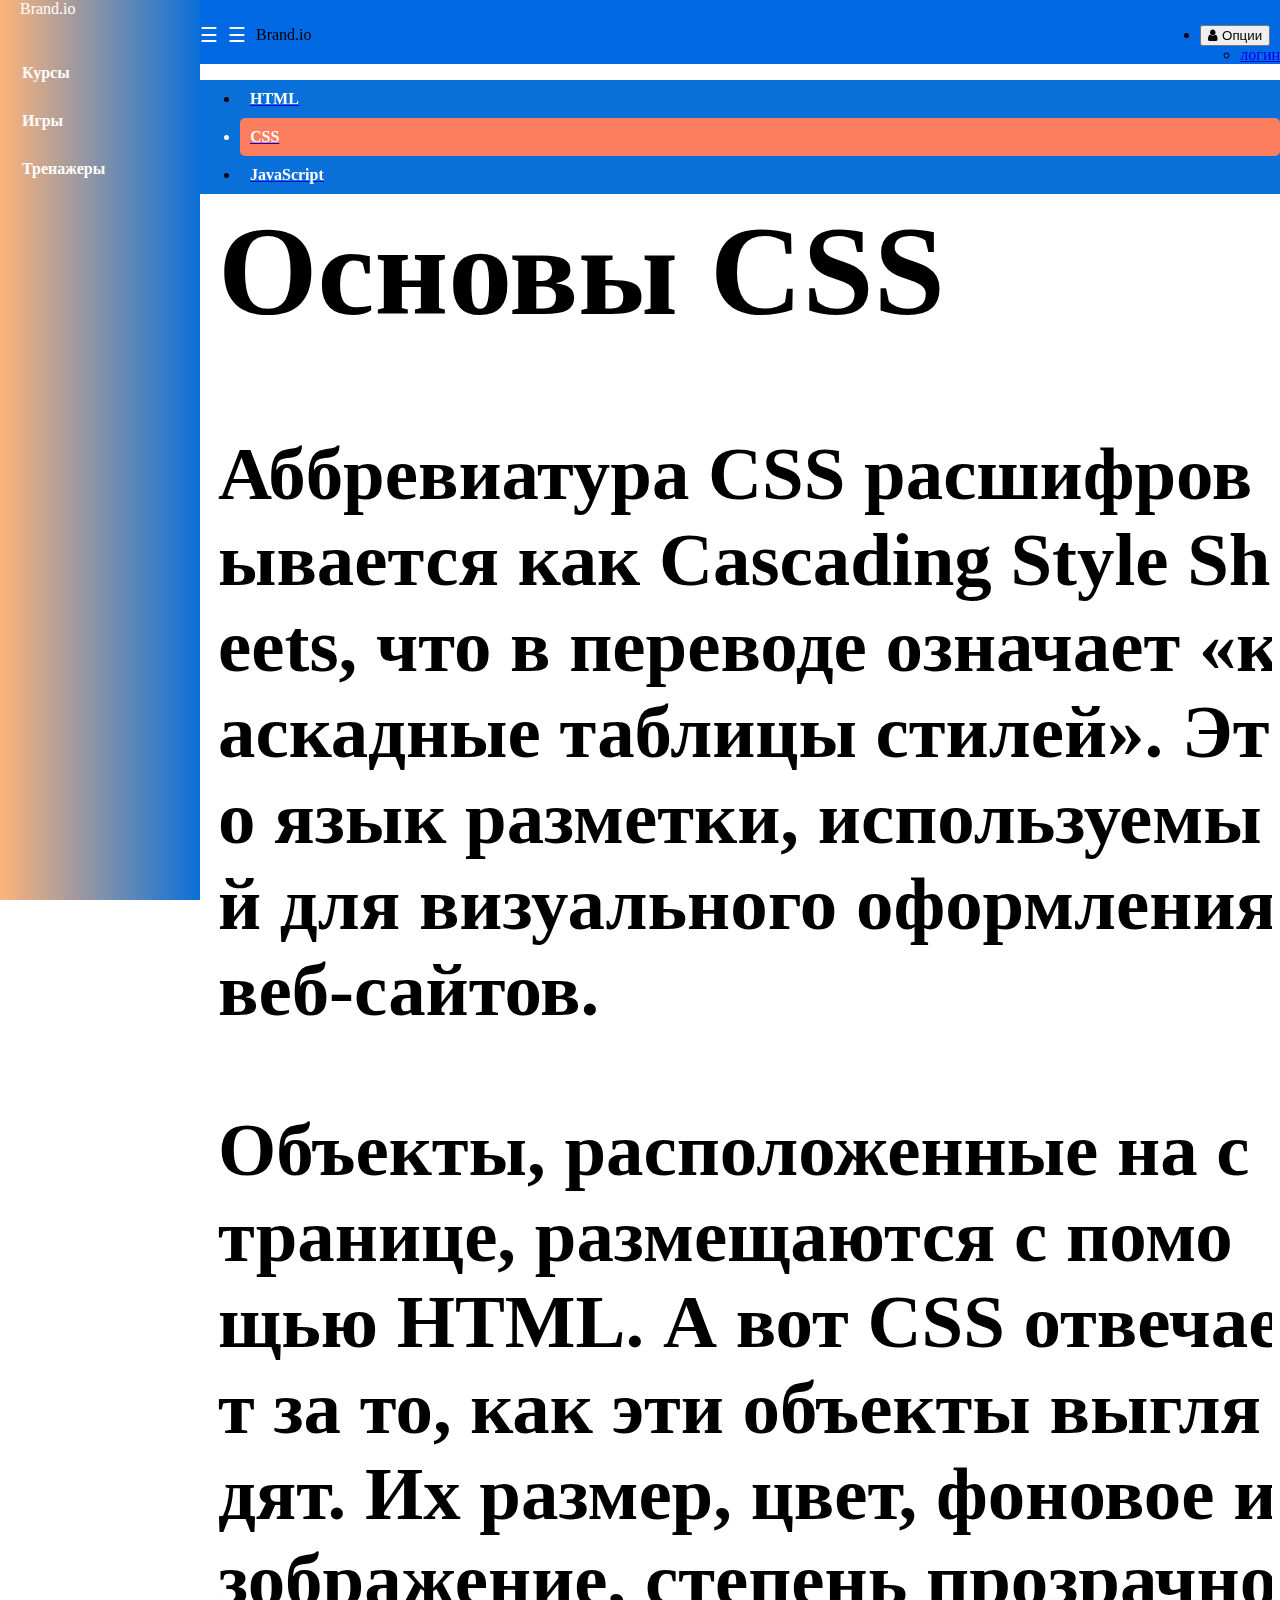
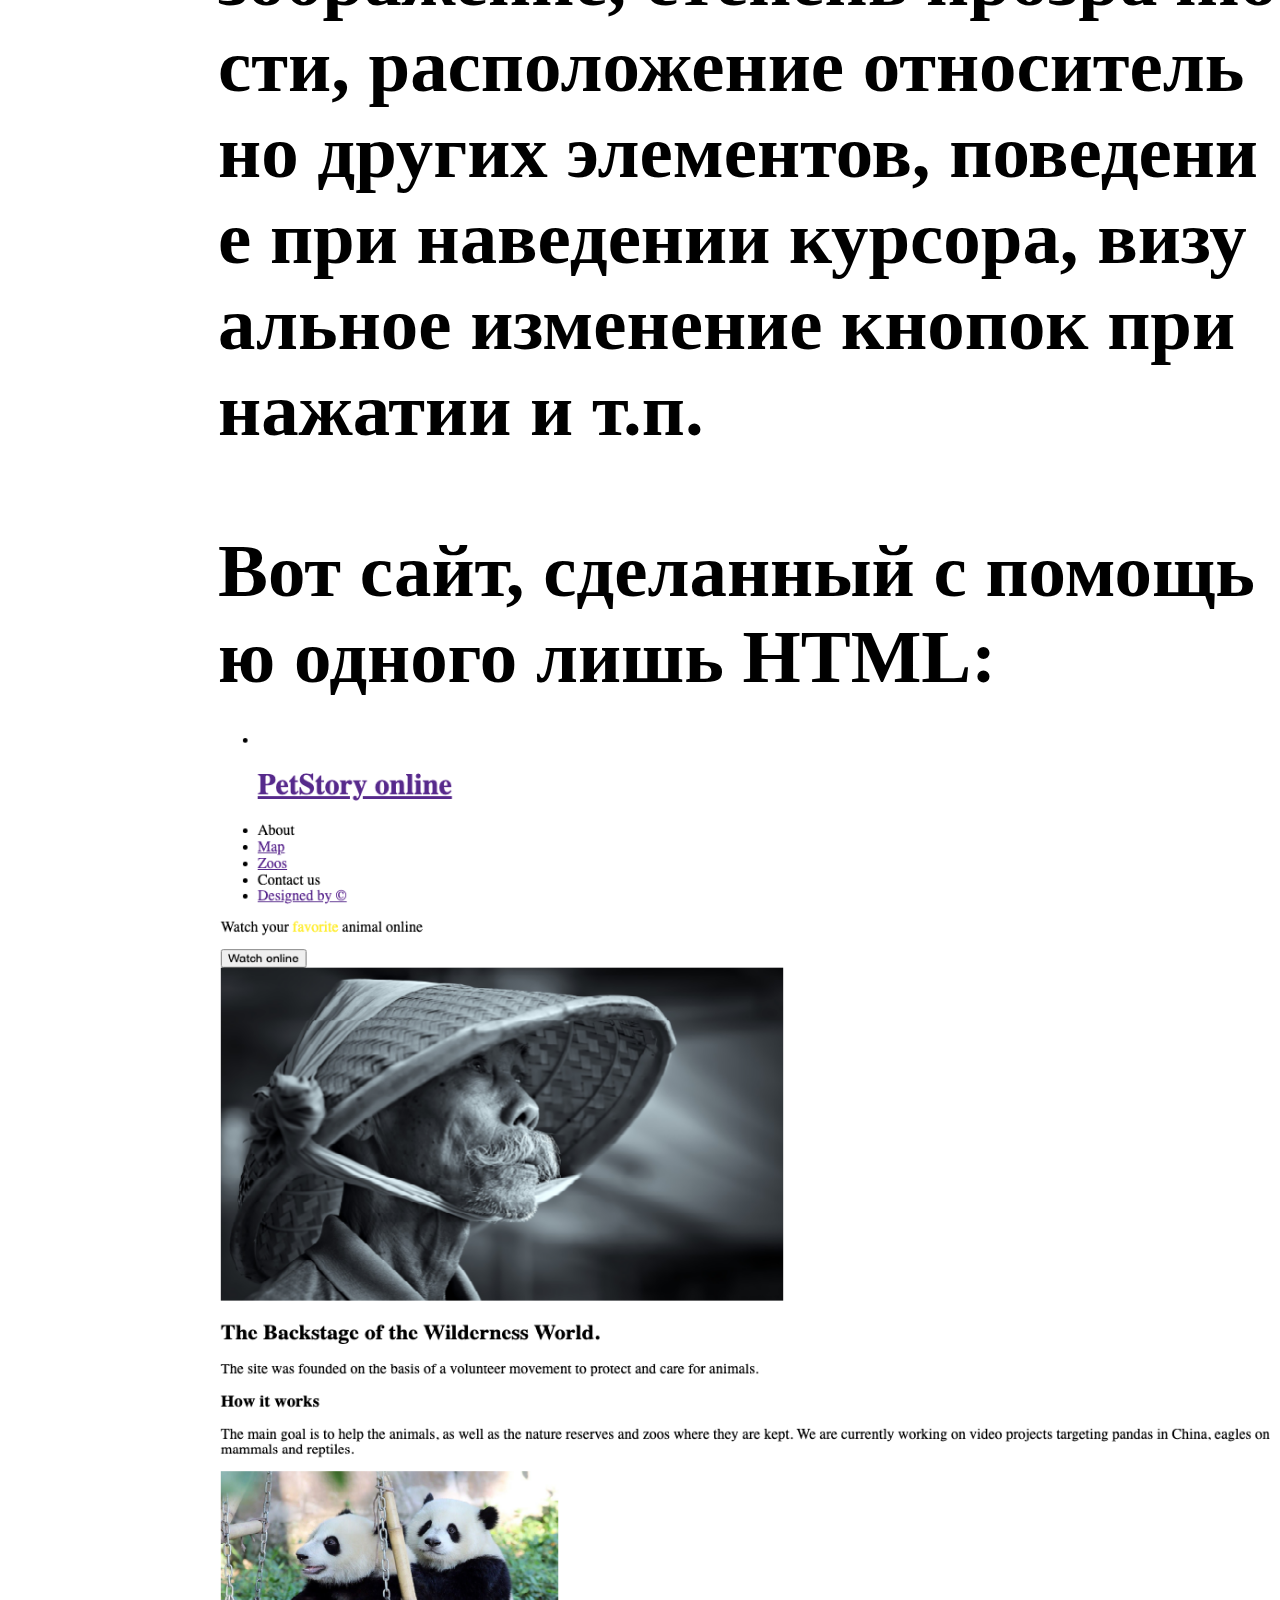
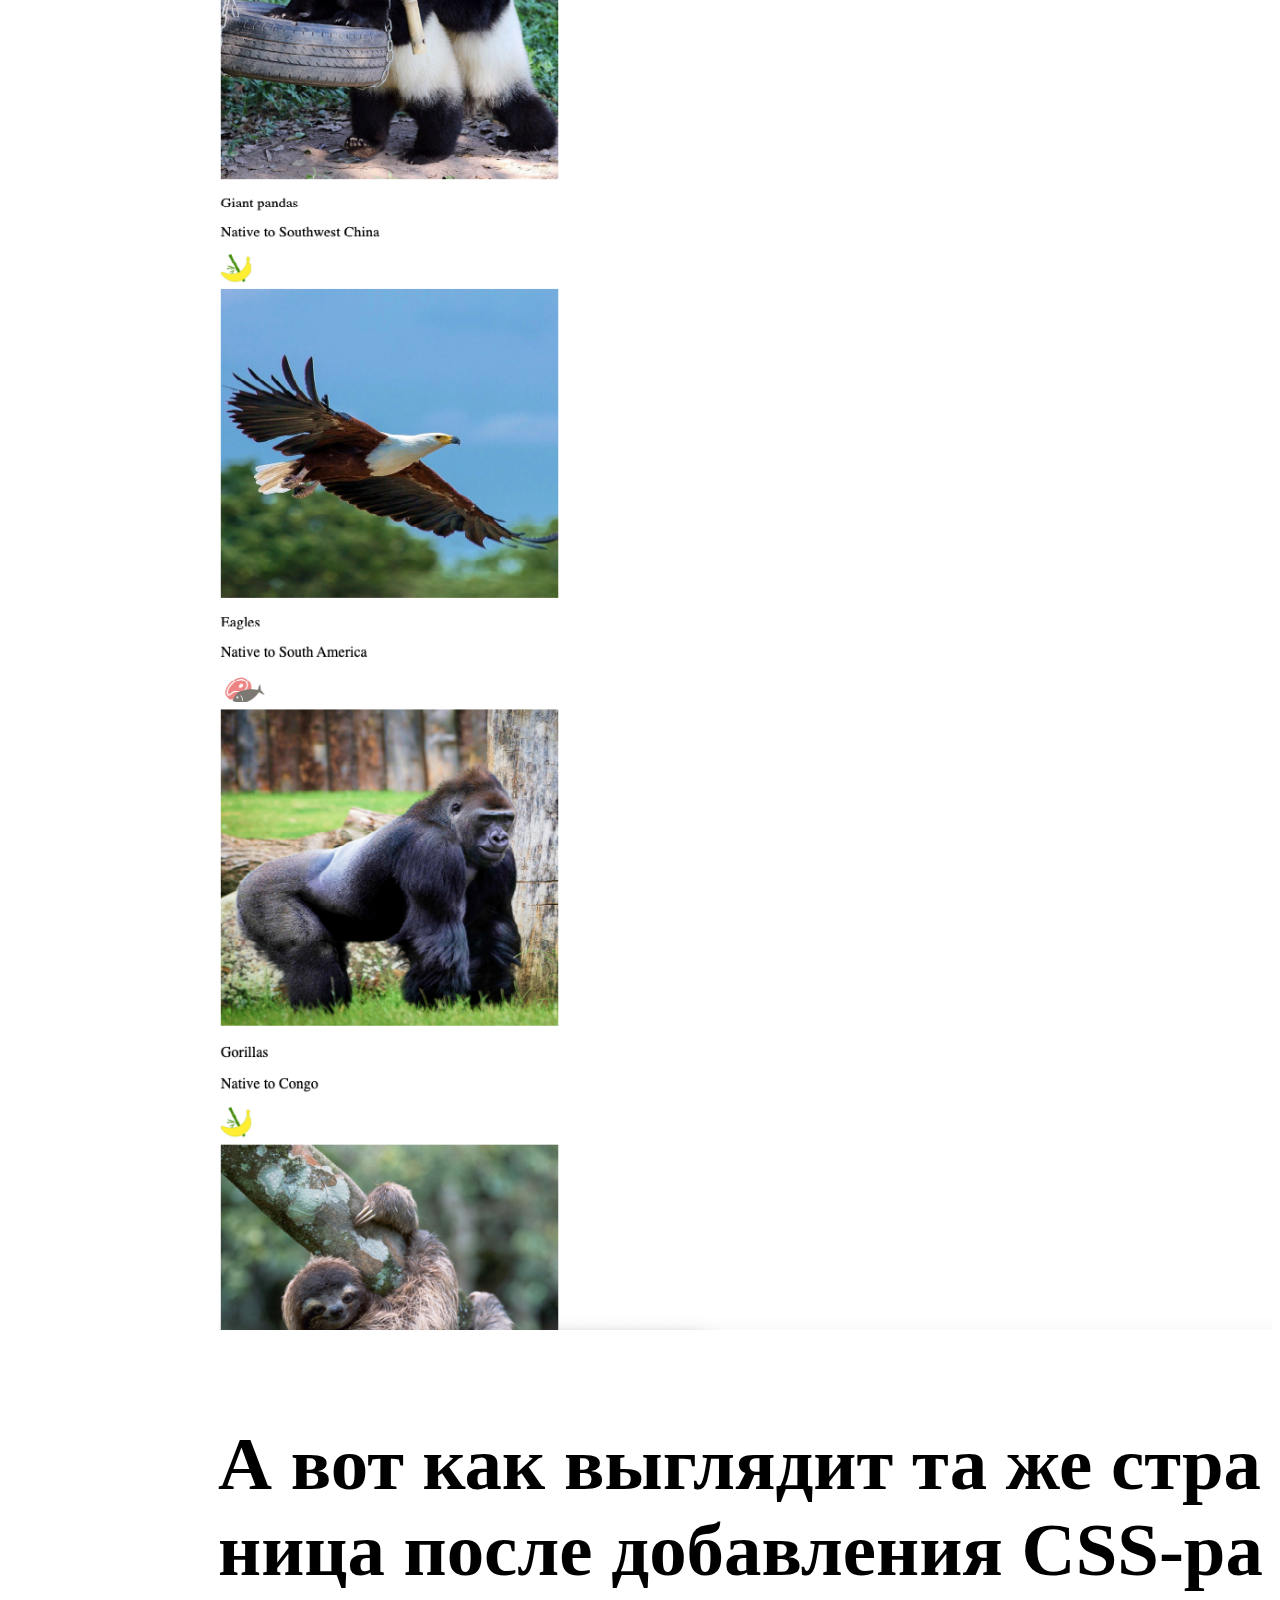
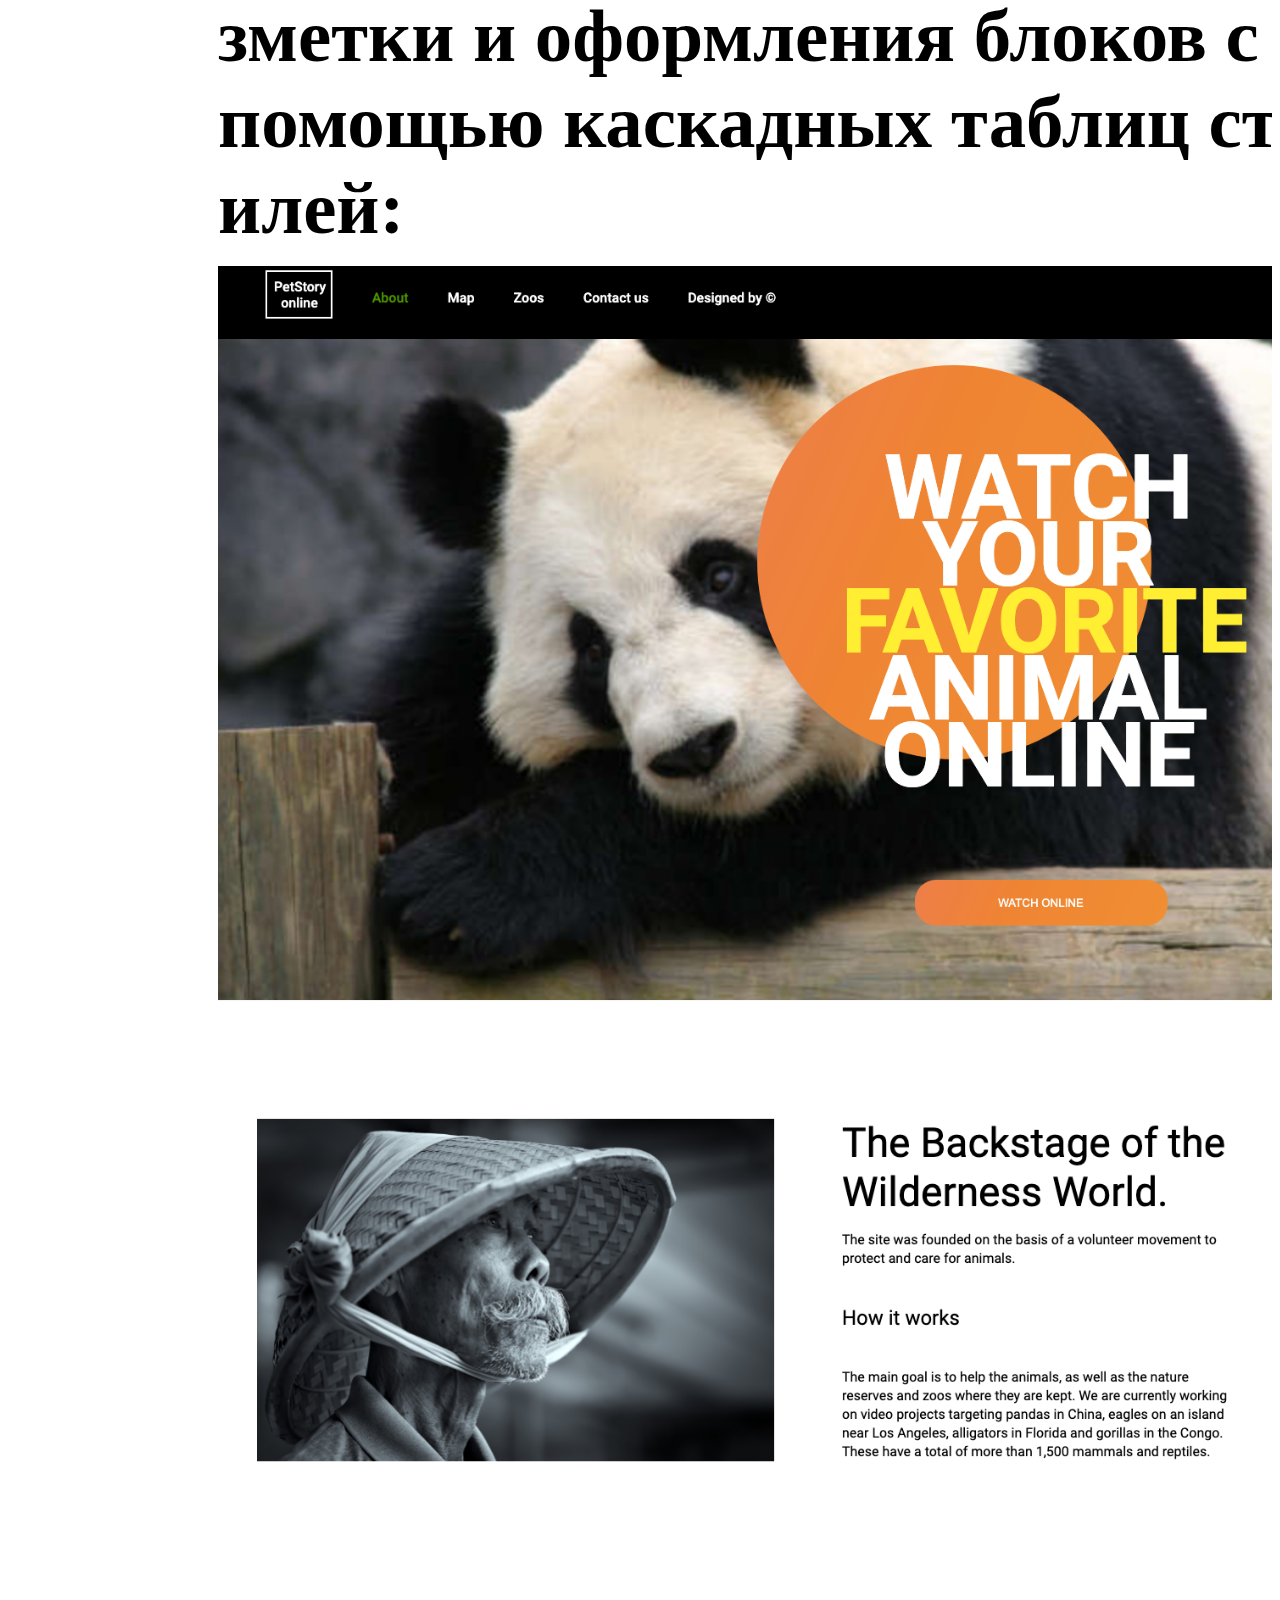
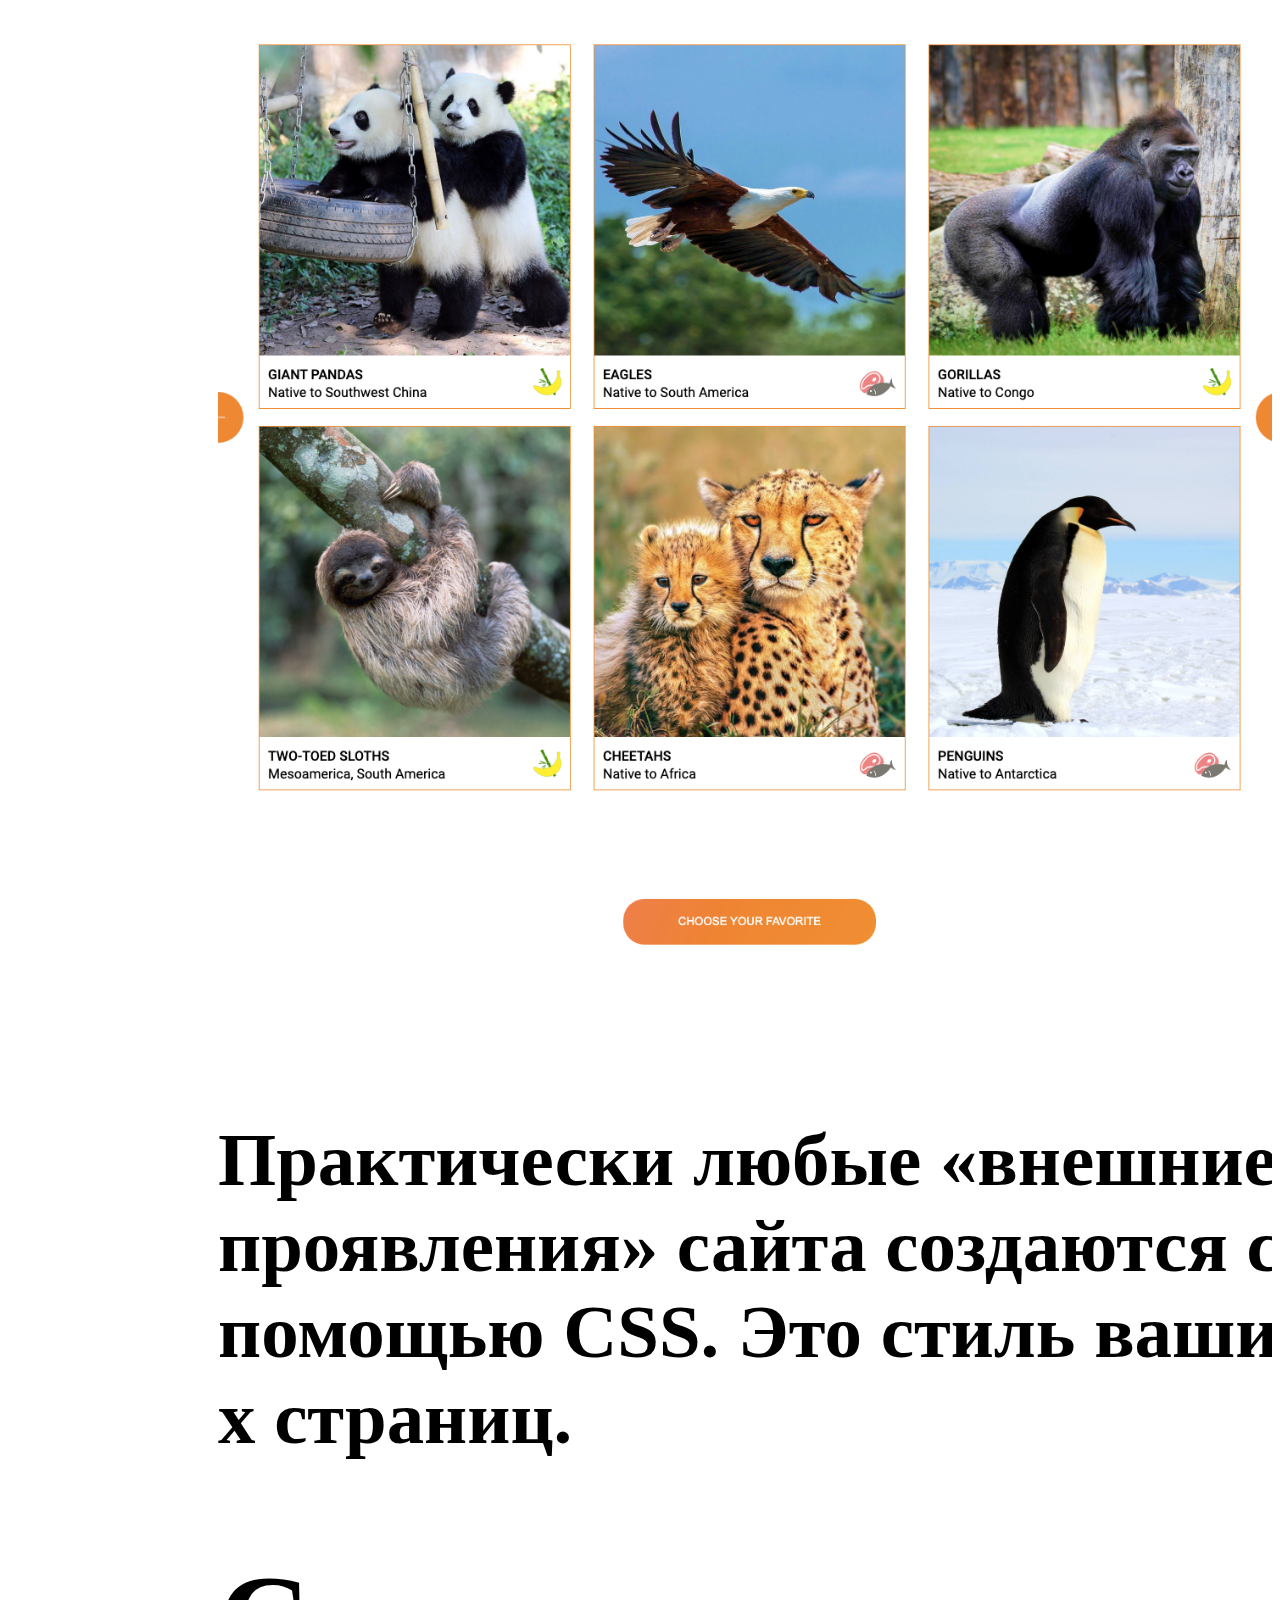
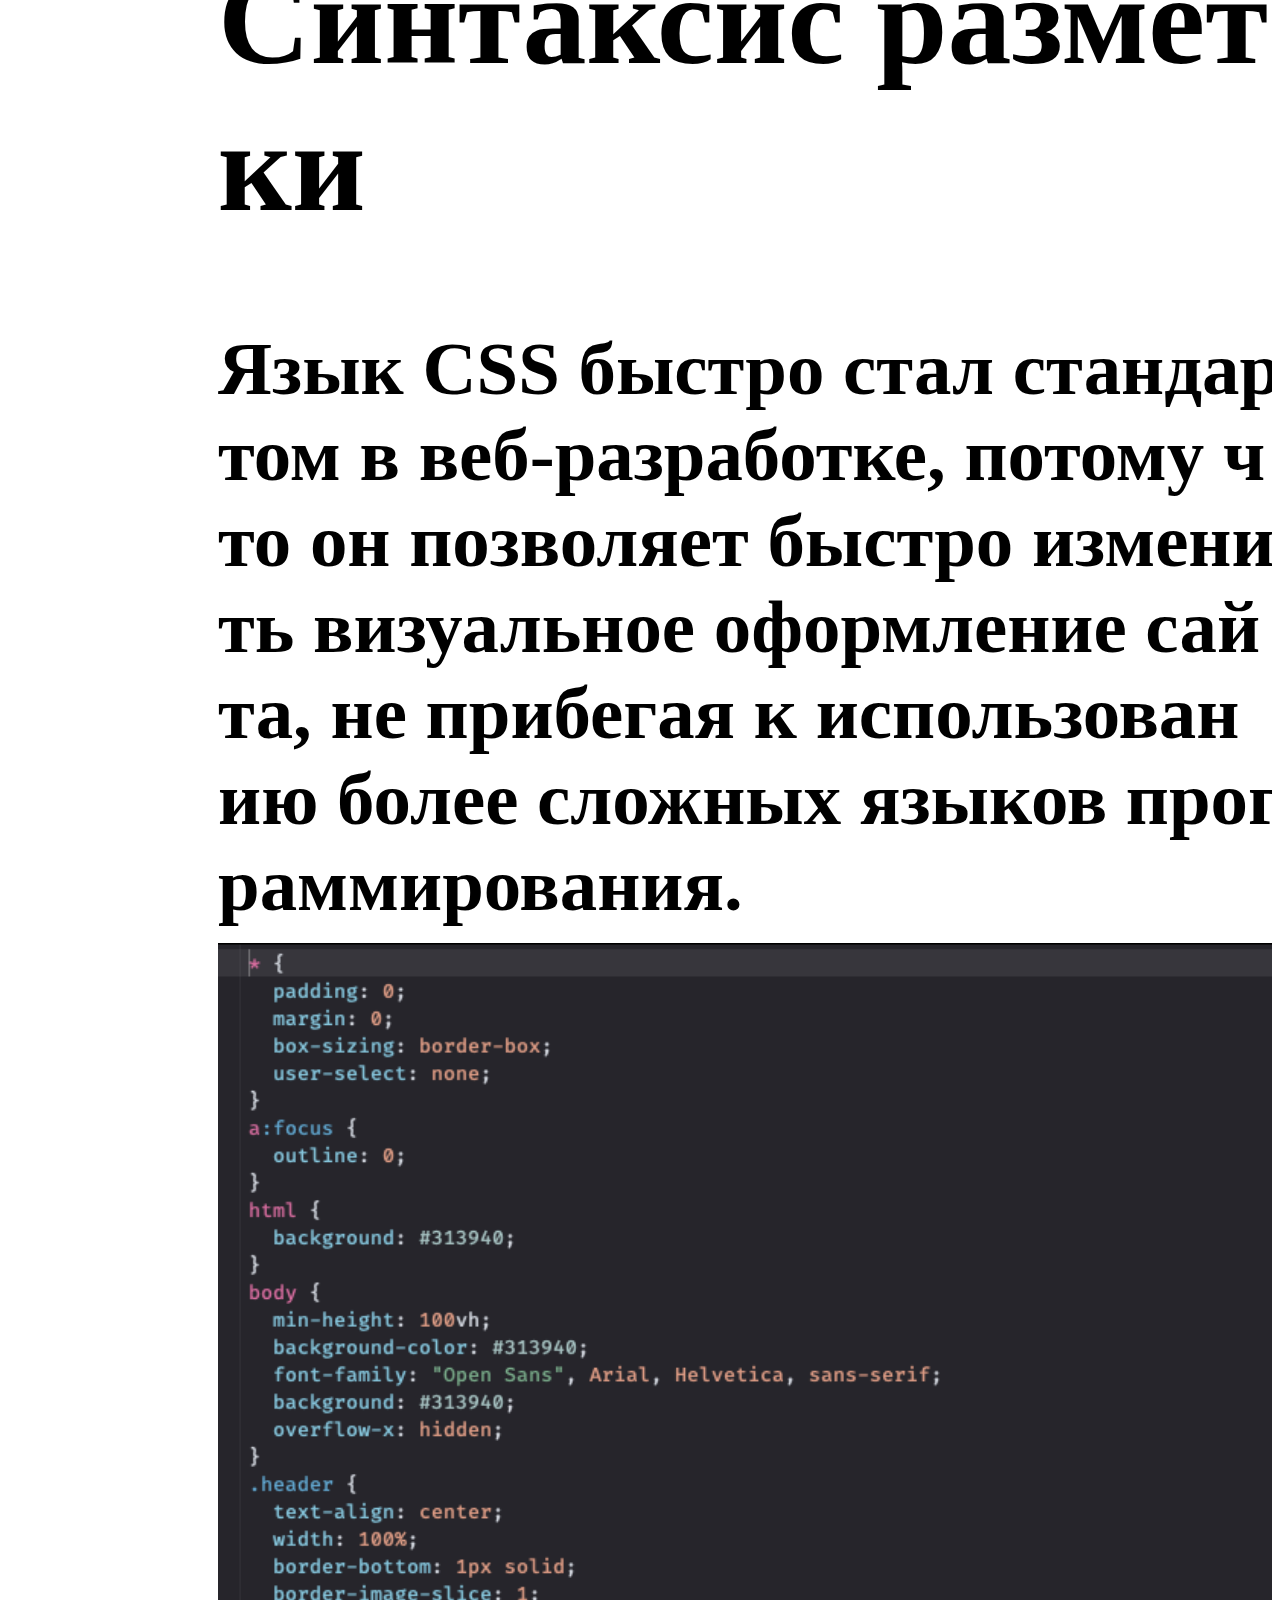
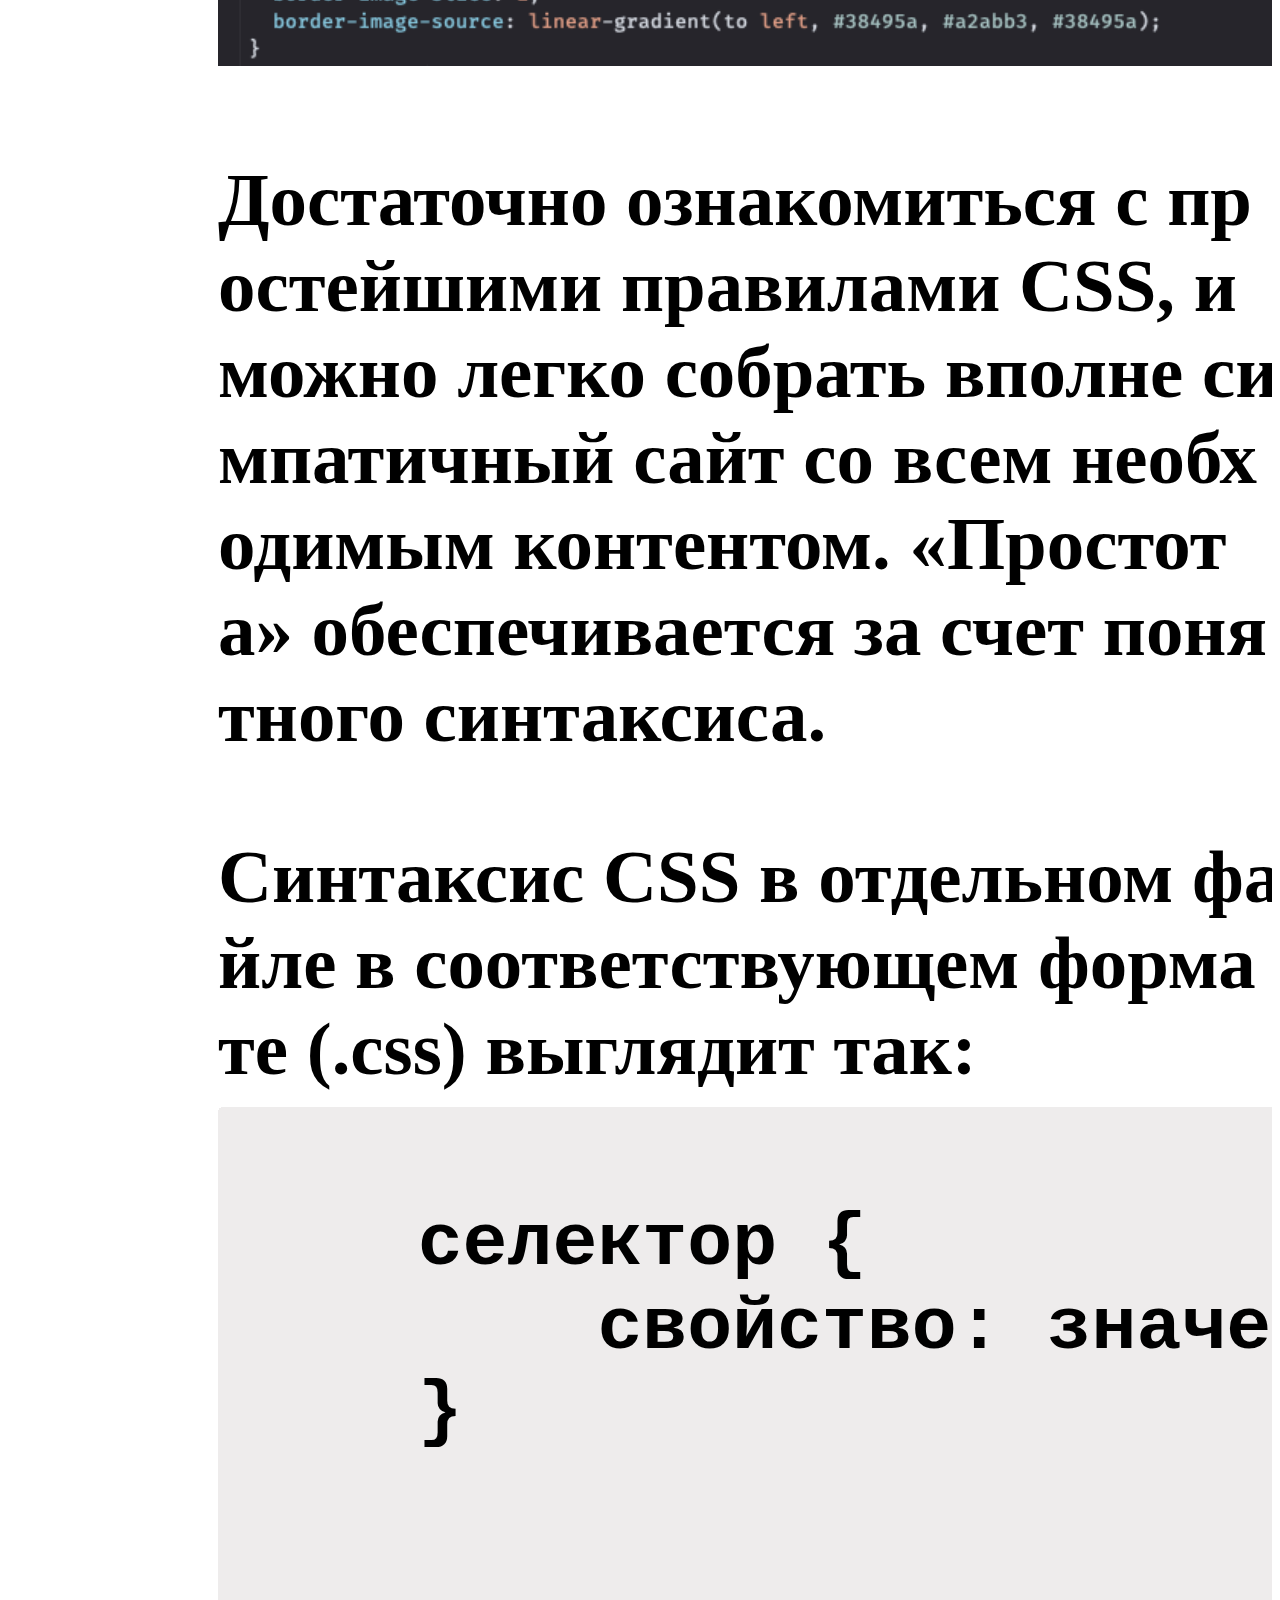
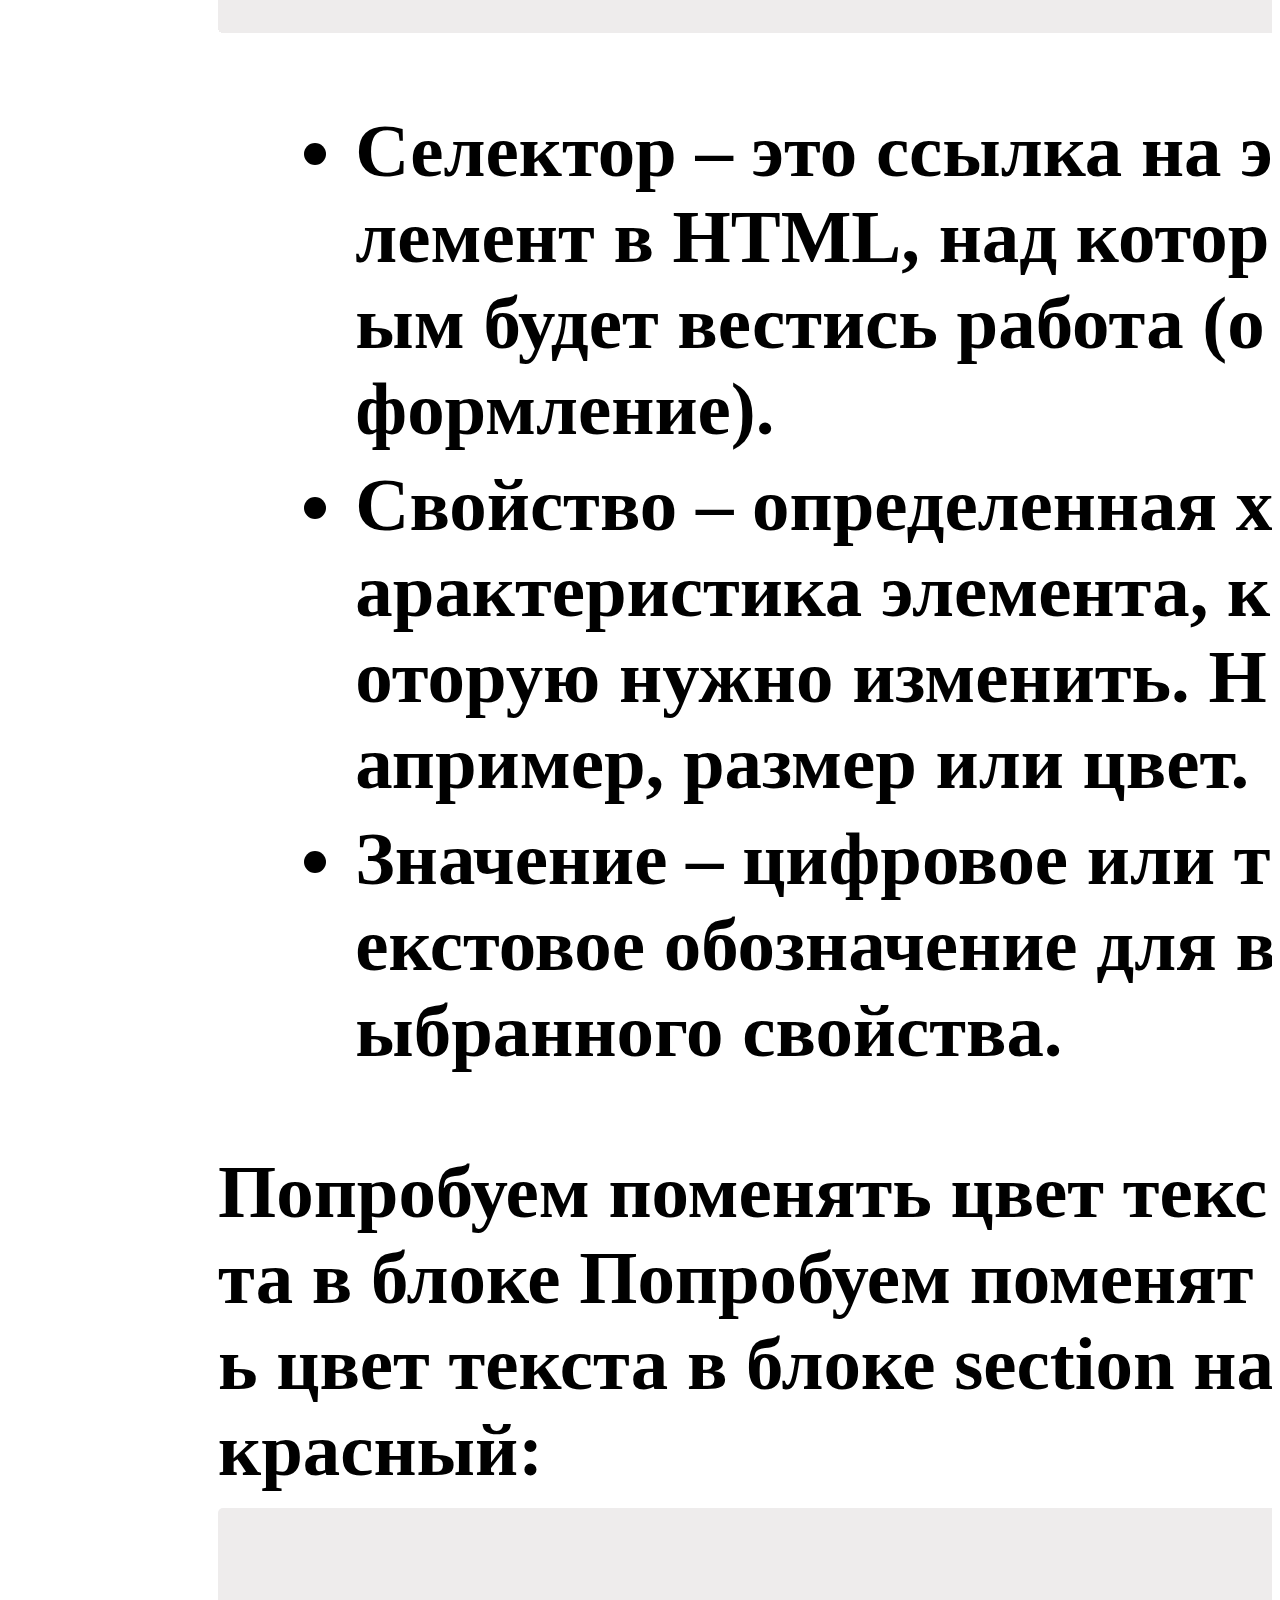
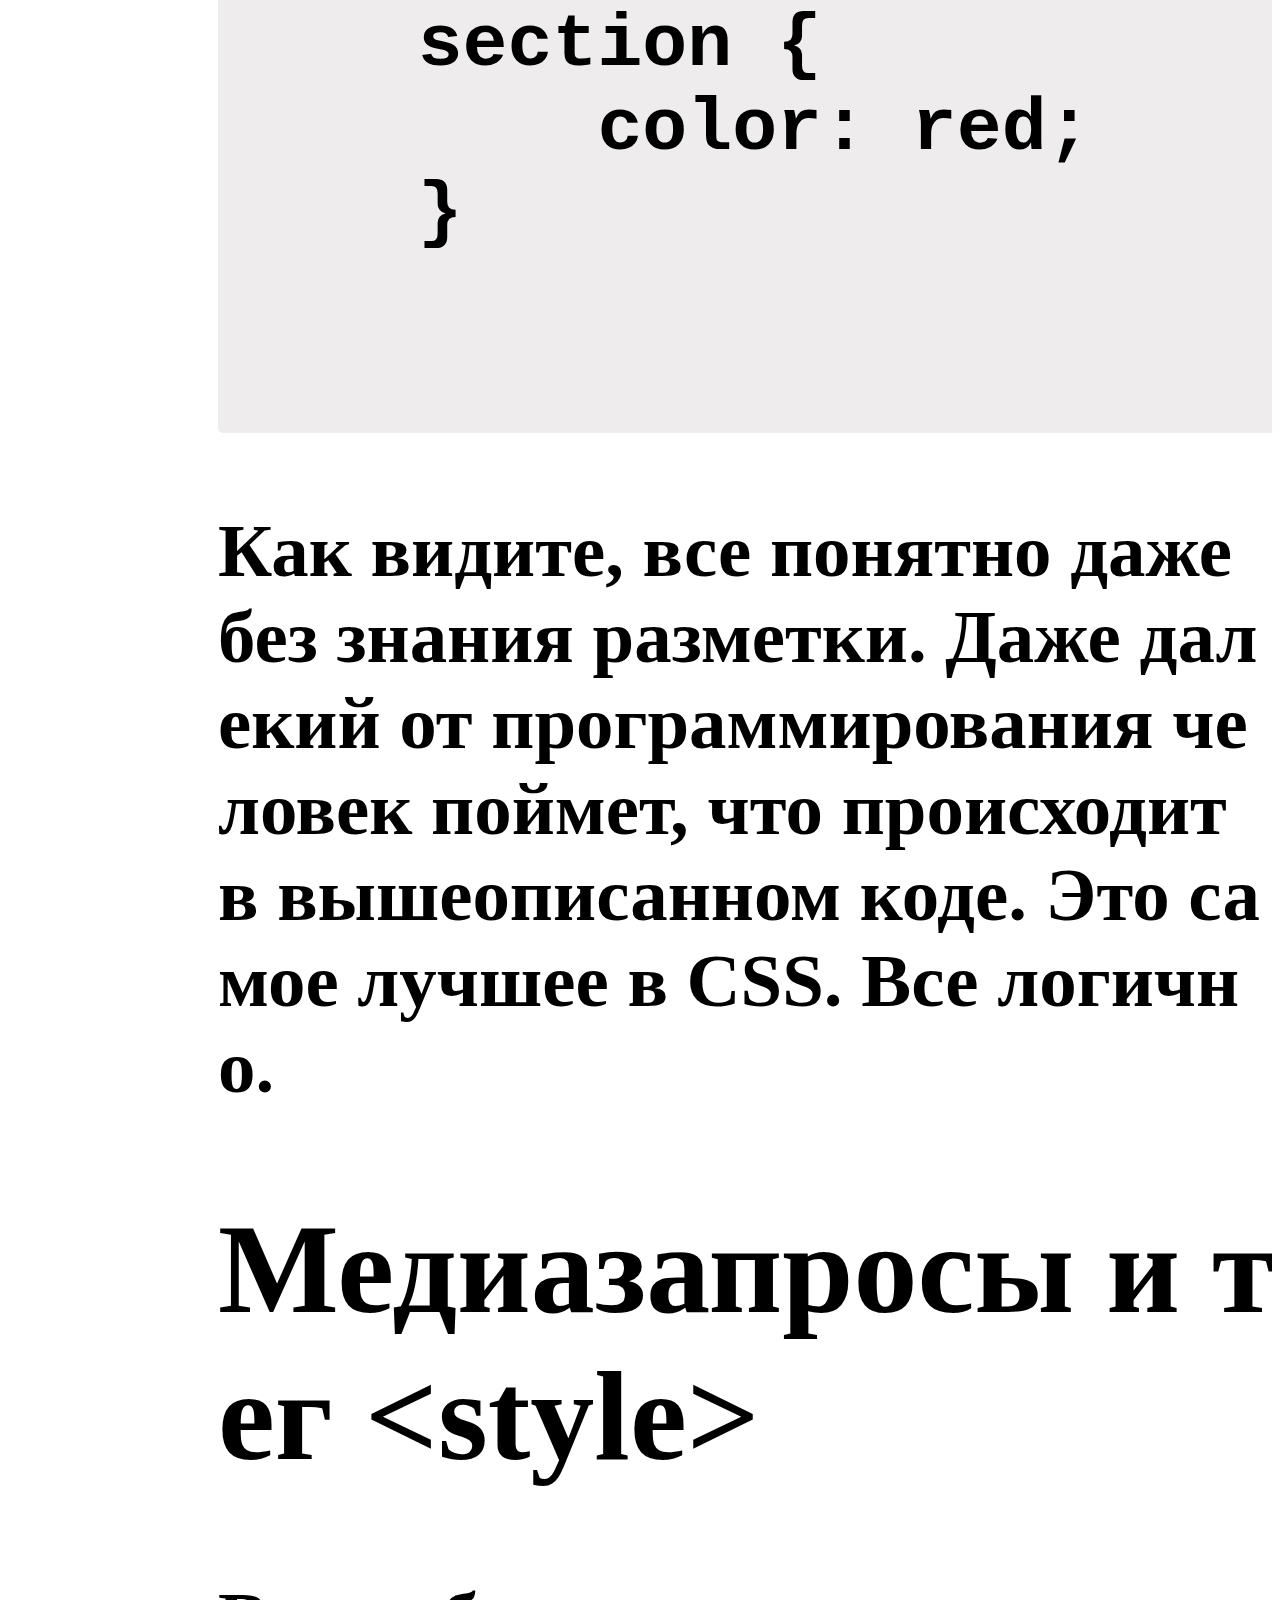
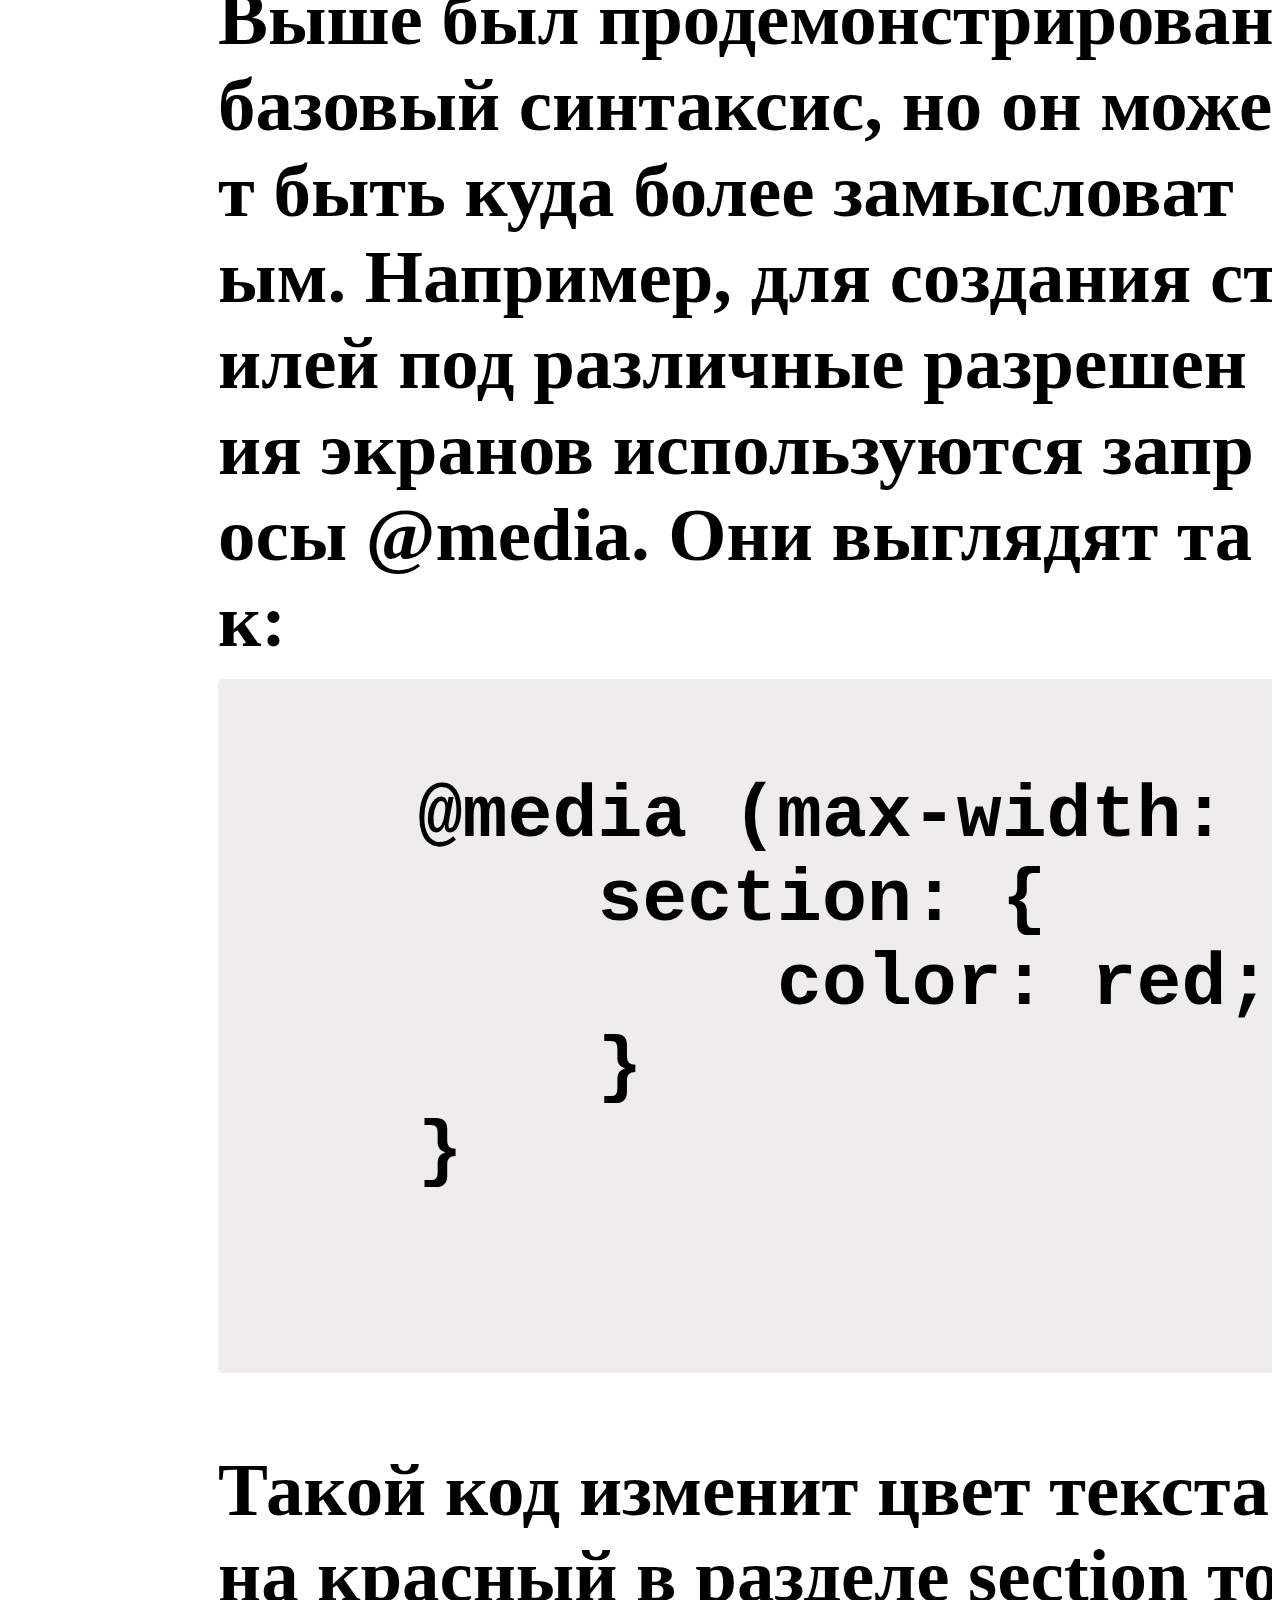
==== commit 6b556265: "Add files via upload" ====
--- a/css.html
+++ b/css.html
@@ -351,8 +351,10 @@
             <h3>
                 Глубокое изучение каскадных таблиц поможет сделать ваши сайты более стильными, при этом не перебарщивая с количеством JS-кода, что положительно скажется на производительности ресурса.
             </h3>
-            <div class="mui--text-center">
-                <iframe width="800" height="480" src="https://rutube.ru/play/embed/f0b3ccf2245fcffe7cf89466a9bc99a3/" frameBorder="0" allow="clipboard-write; autoplay" webkitAllowFullScreen mozallowfullscreen allowFullScreen></iframe>
+            <div class="video-container">
+                <div class="video-wrapper">
+                    <iframe src="https://rutube.ru/play/embed/f0b3ccf2245fcffe7cf89466a9bc99a3/" frameborder="0" allow="clipboard-write; autoplay" webkitAllowFullScreen mozallowfullscreen allowFullScreen></iframe>
+                </div>
             </div>
         </div>
     </div>
--- a/cssmain.css
+++ b/cssmain.css
@@ -524,6 +524,14 @@
     text-align: left; /* Выравнивание текста влево */
 }
 
+.baner-2 {
+    overflow-x: auto;
+    white-space: nowrap;
+    padding: 20px;
+    background-color: #eeecec;
+    border-radius: 5px;
+}
+
 .hljs {
     display: block;
     width: 100%; /* Ширина блока 100% */
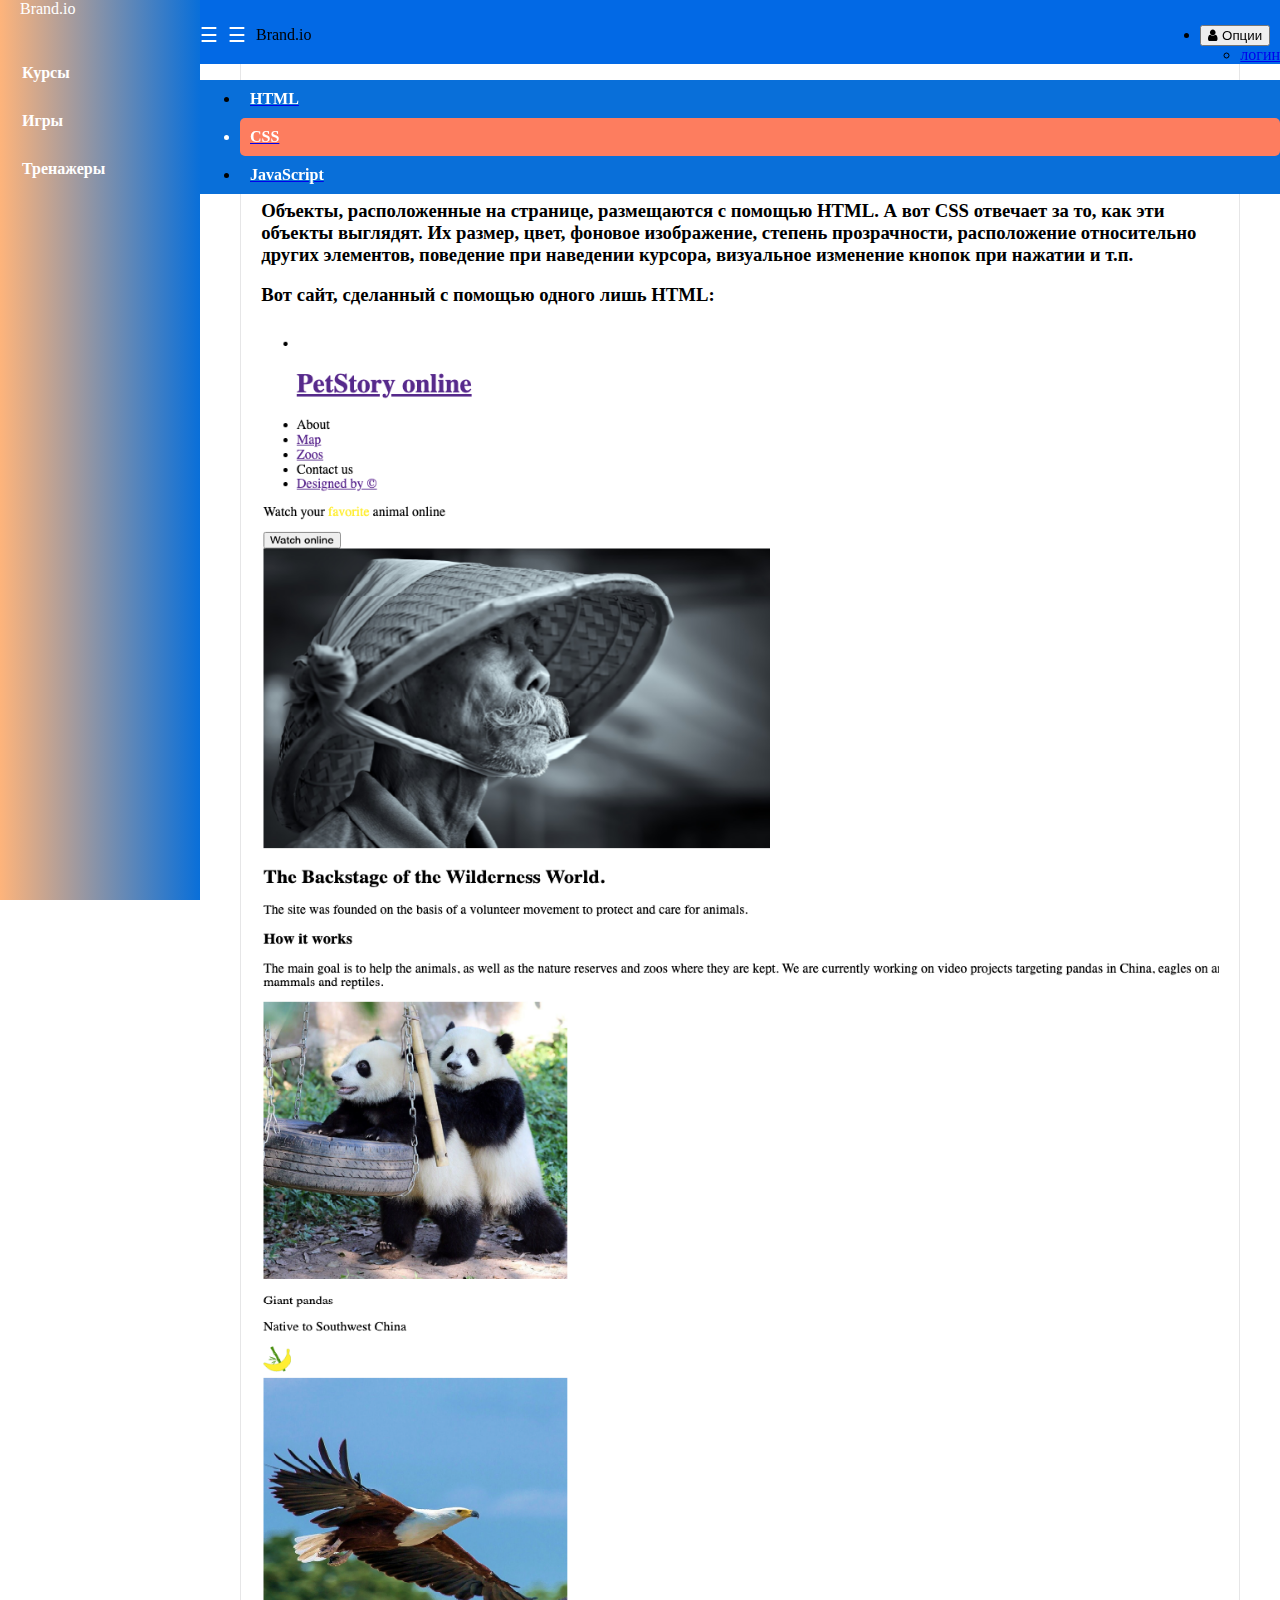
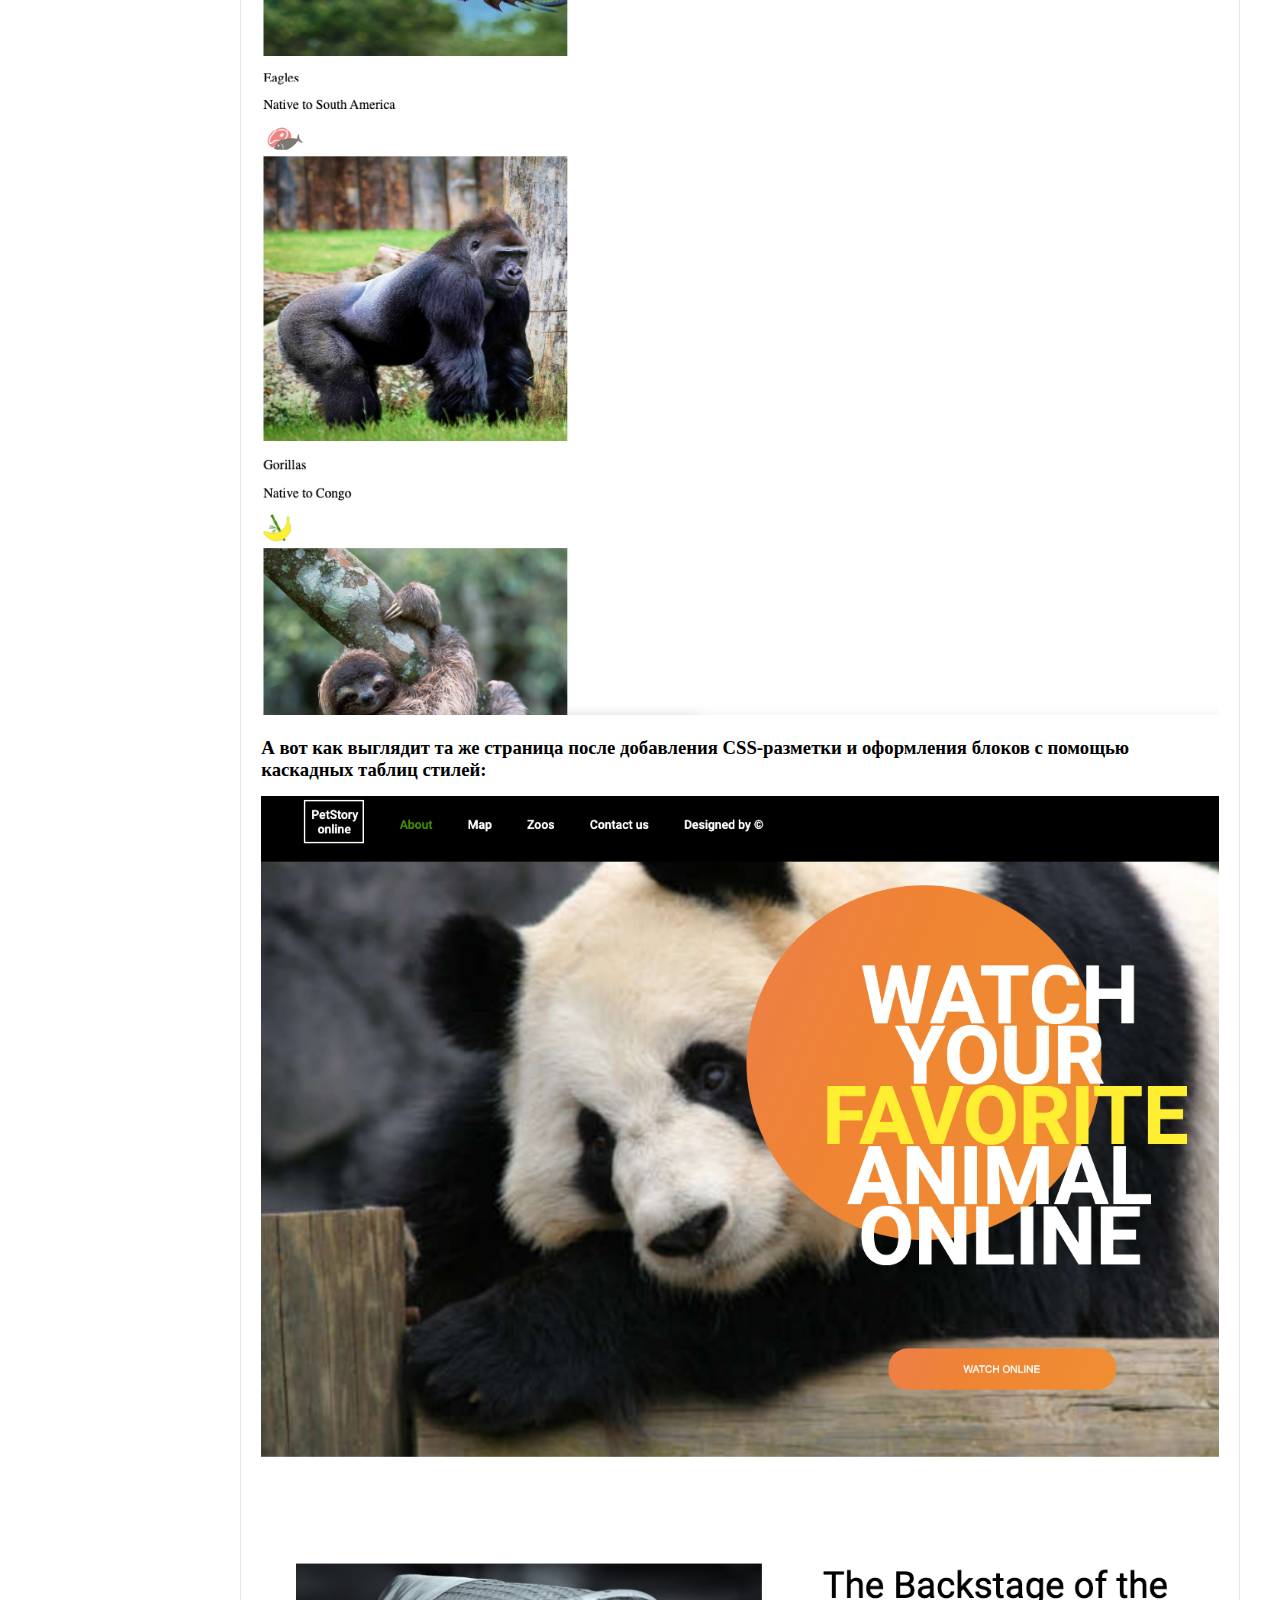
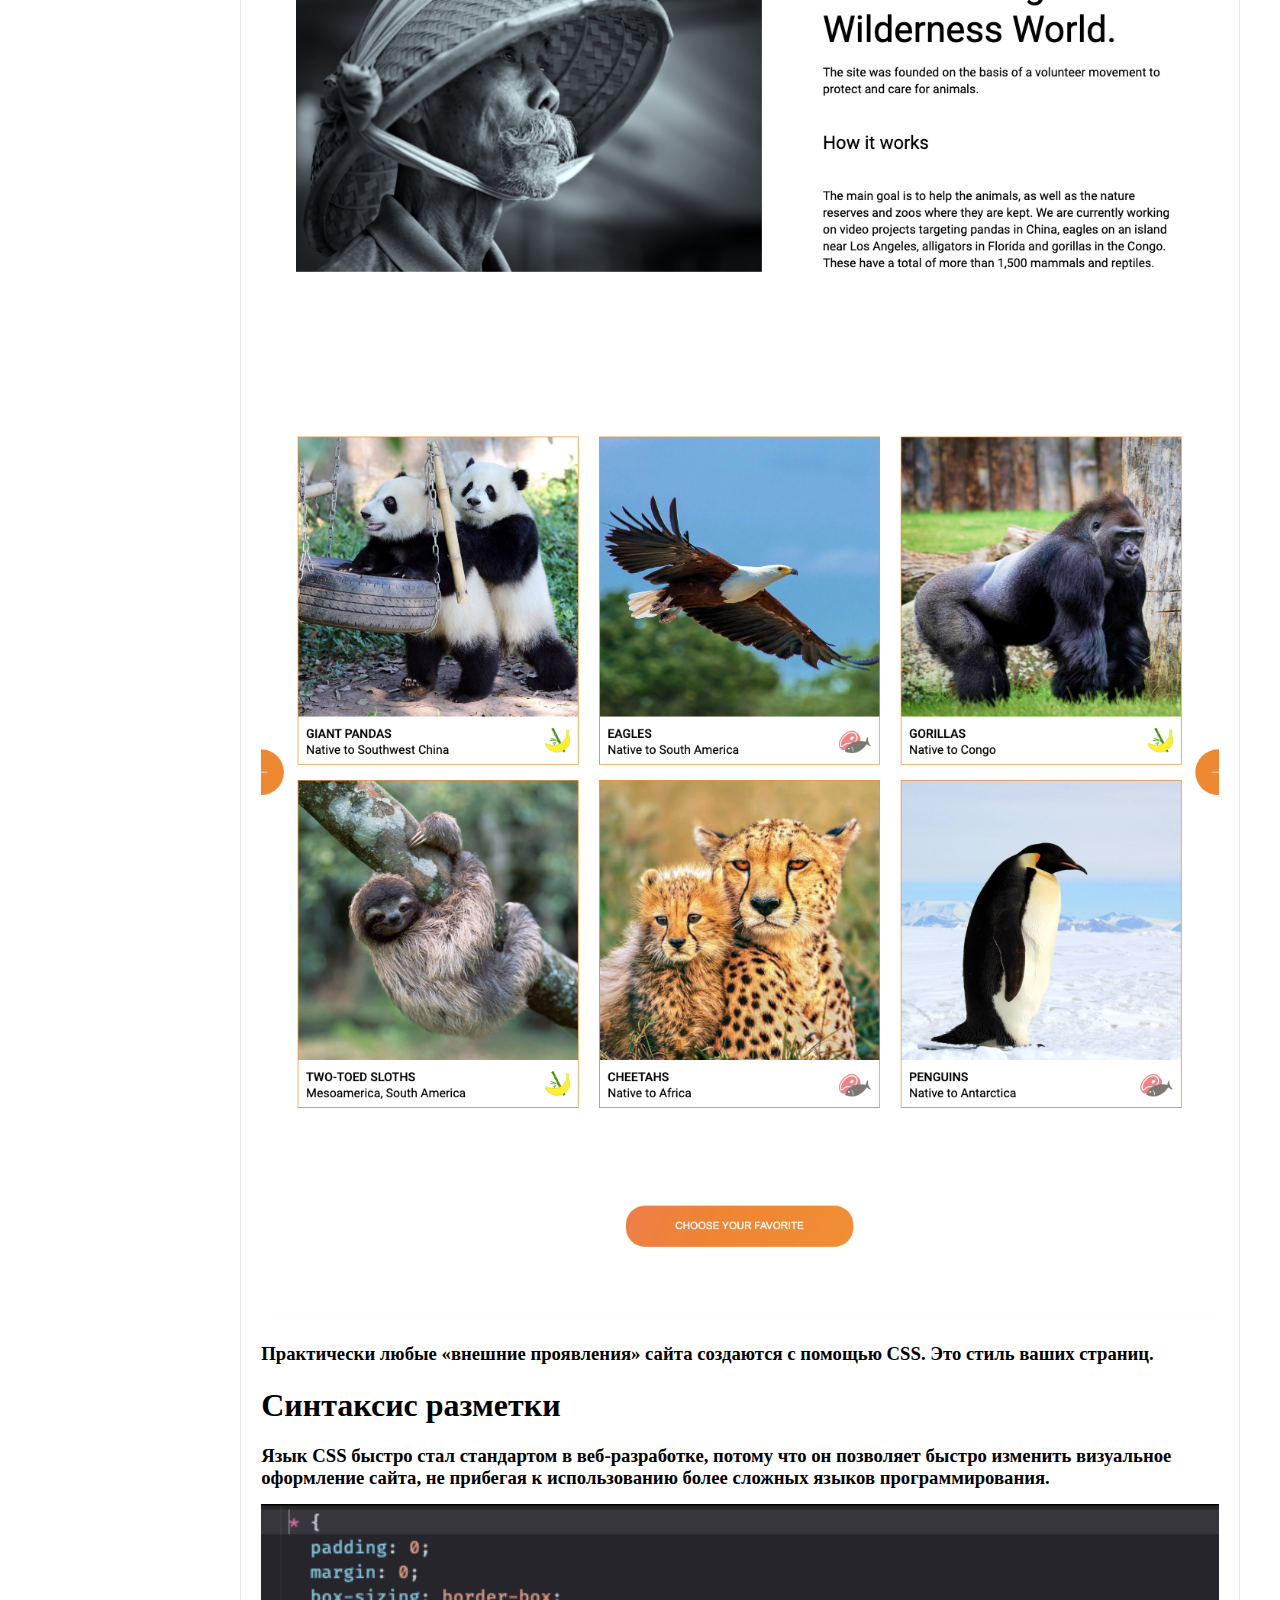
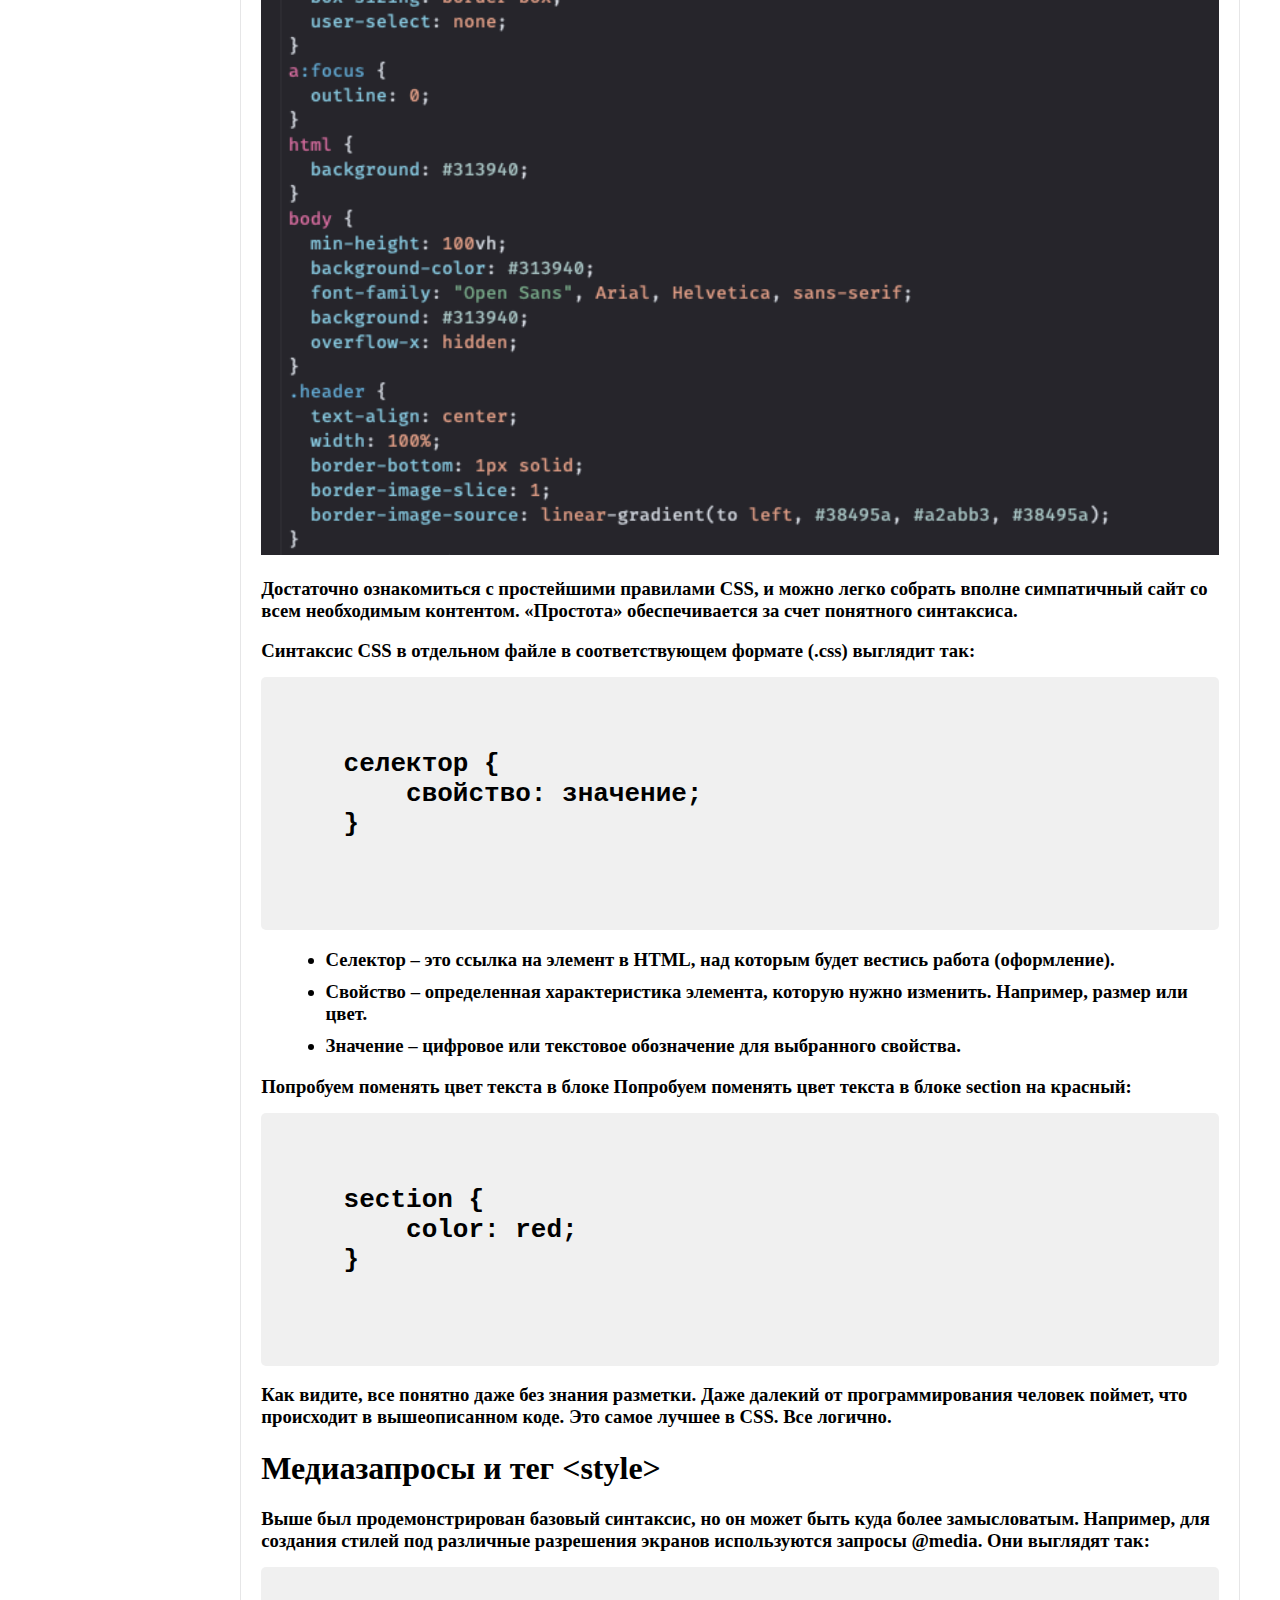
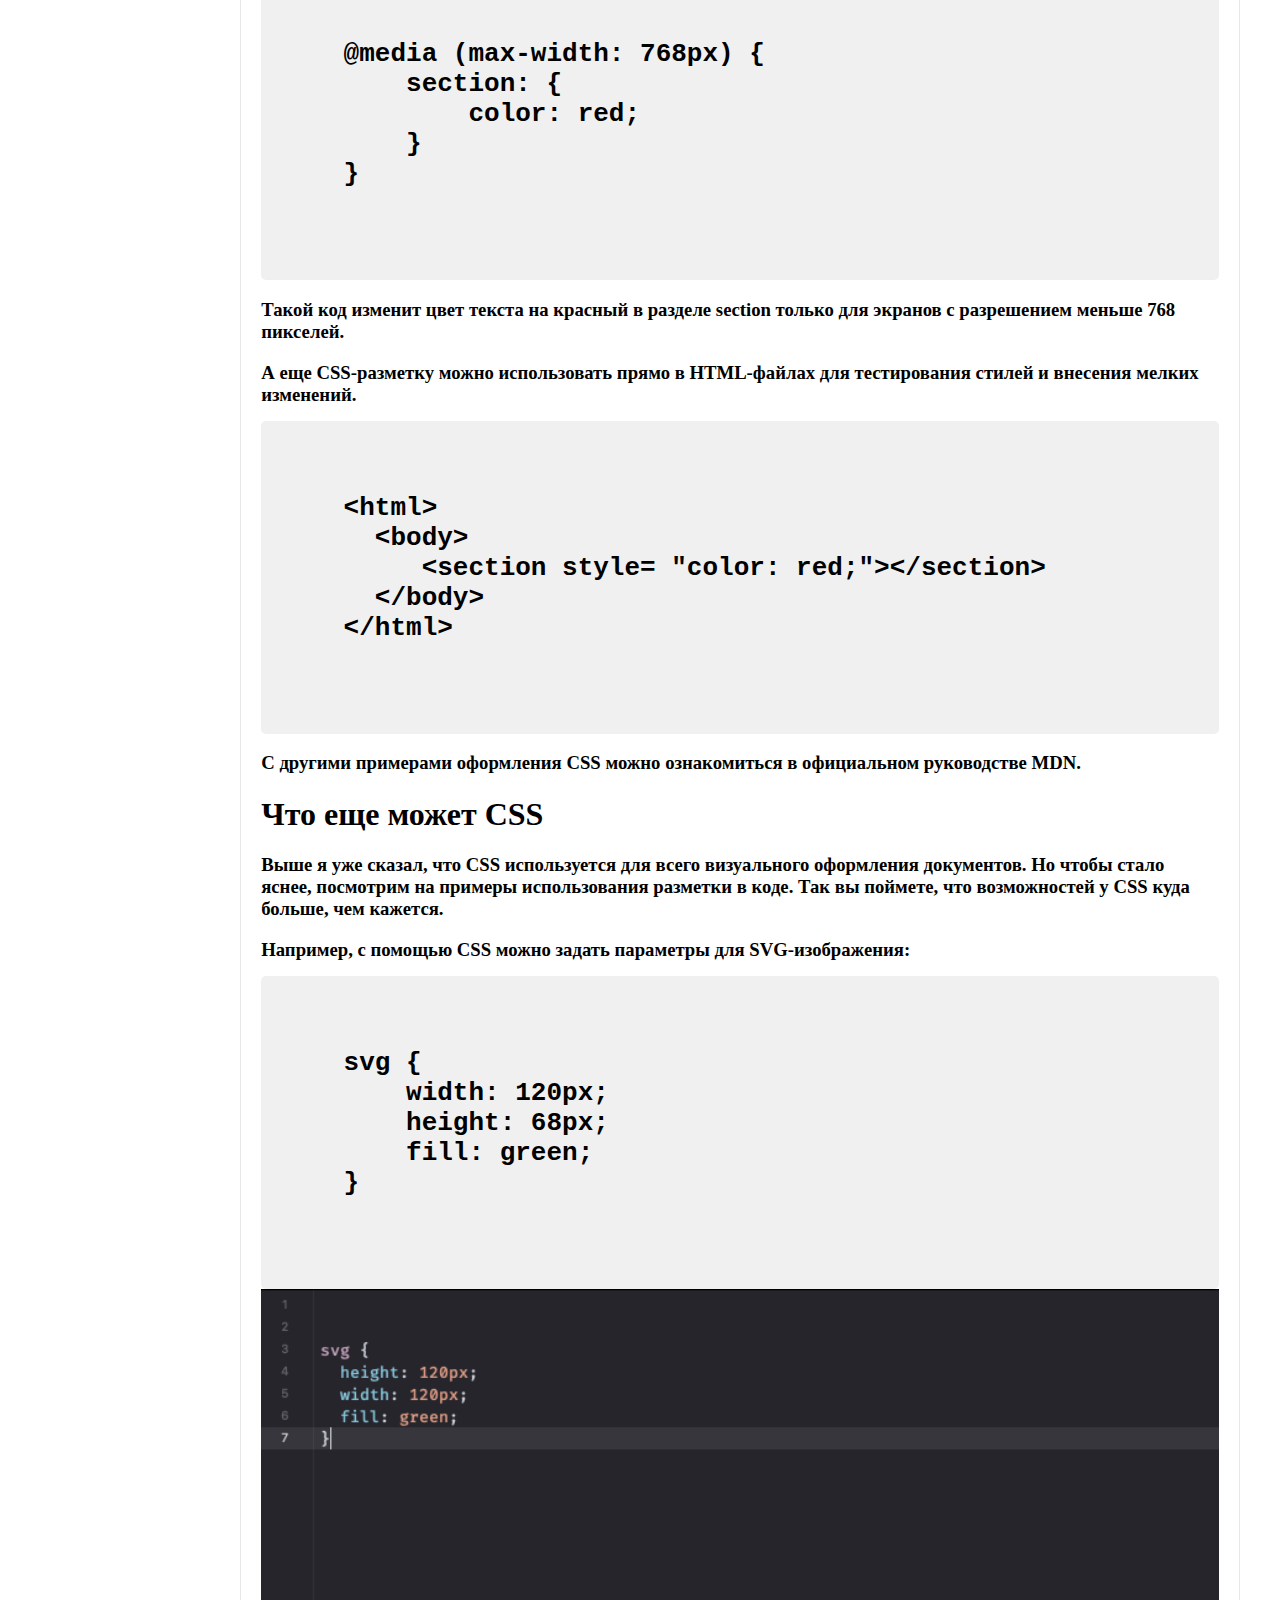
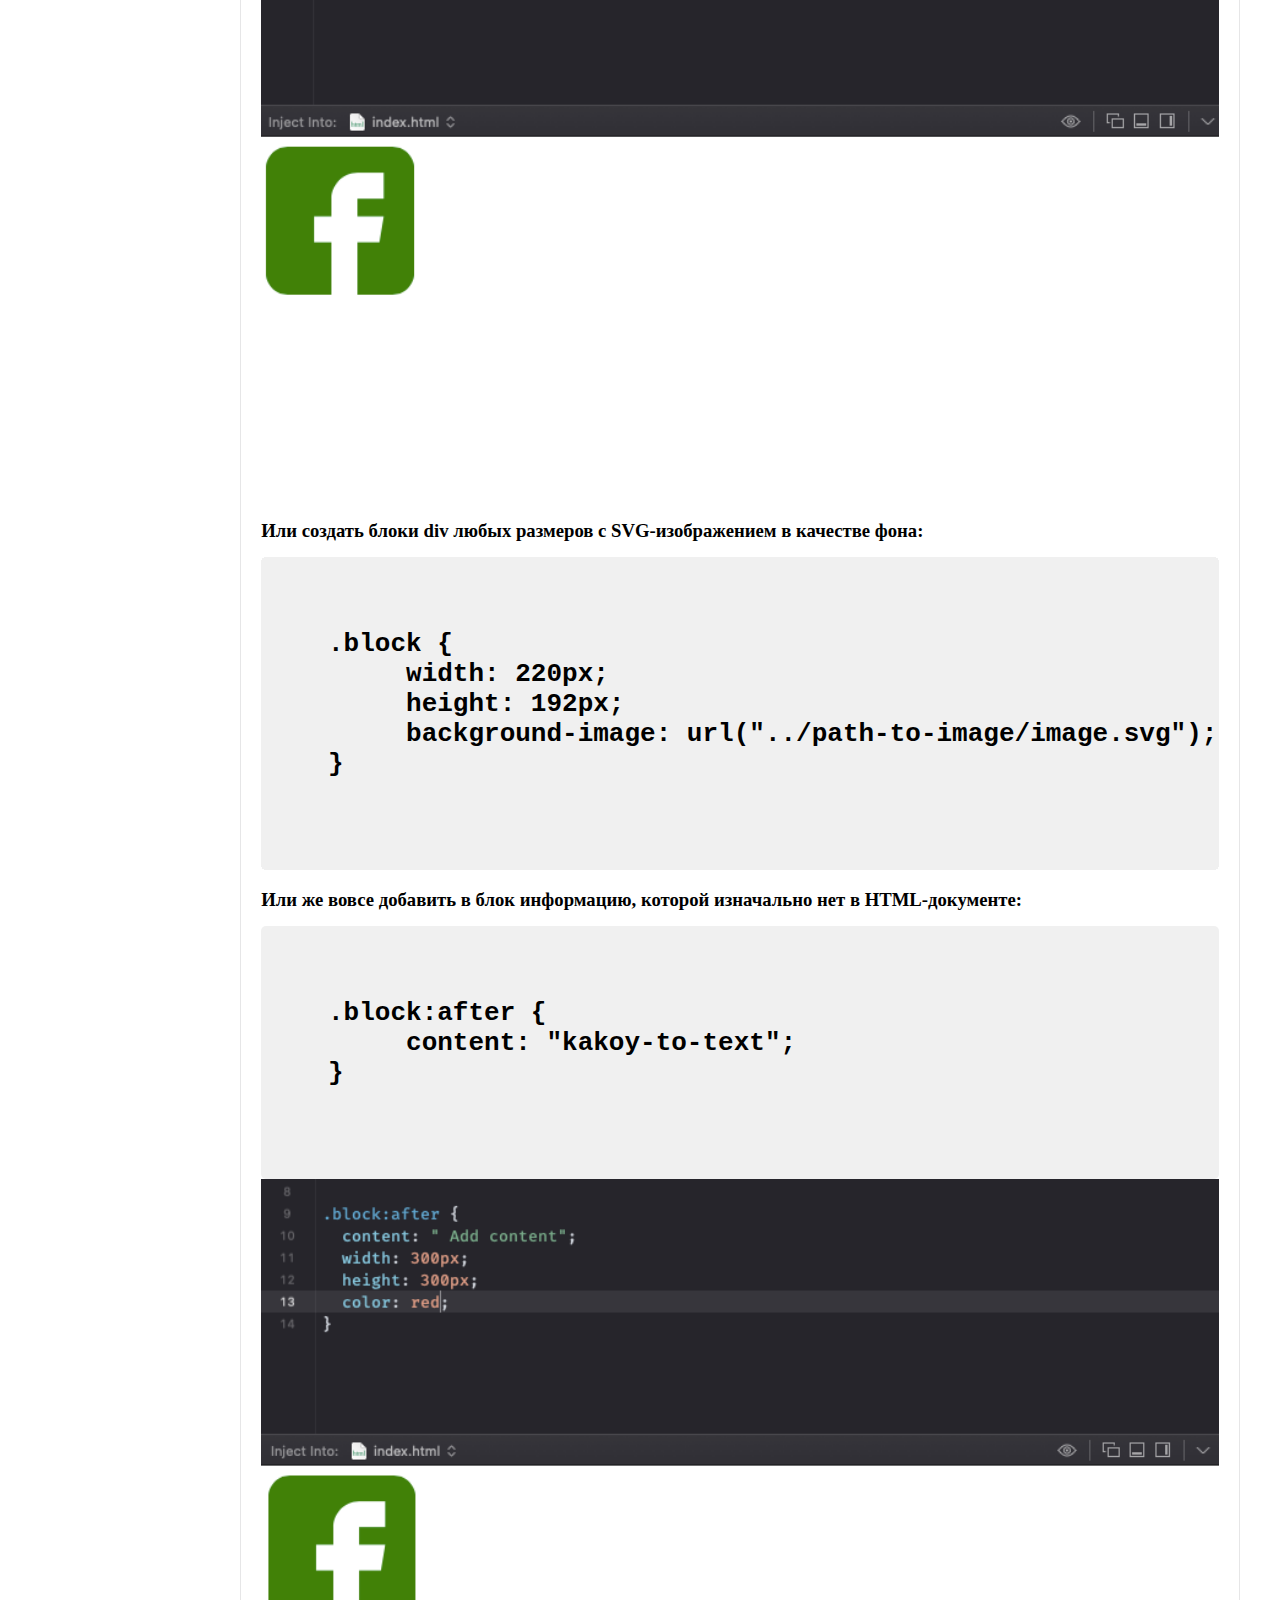
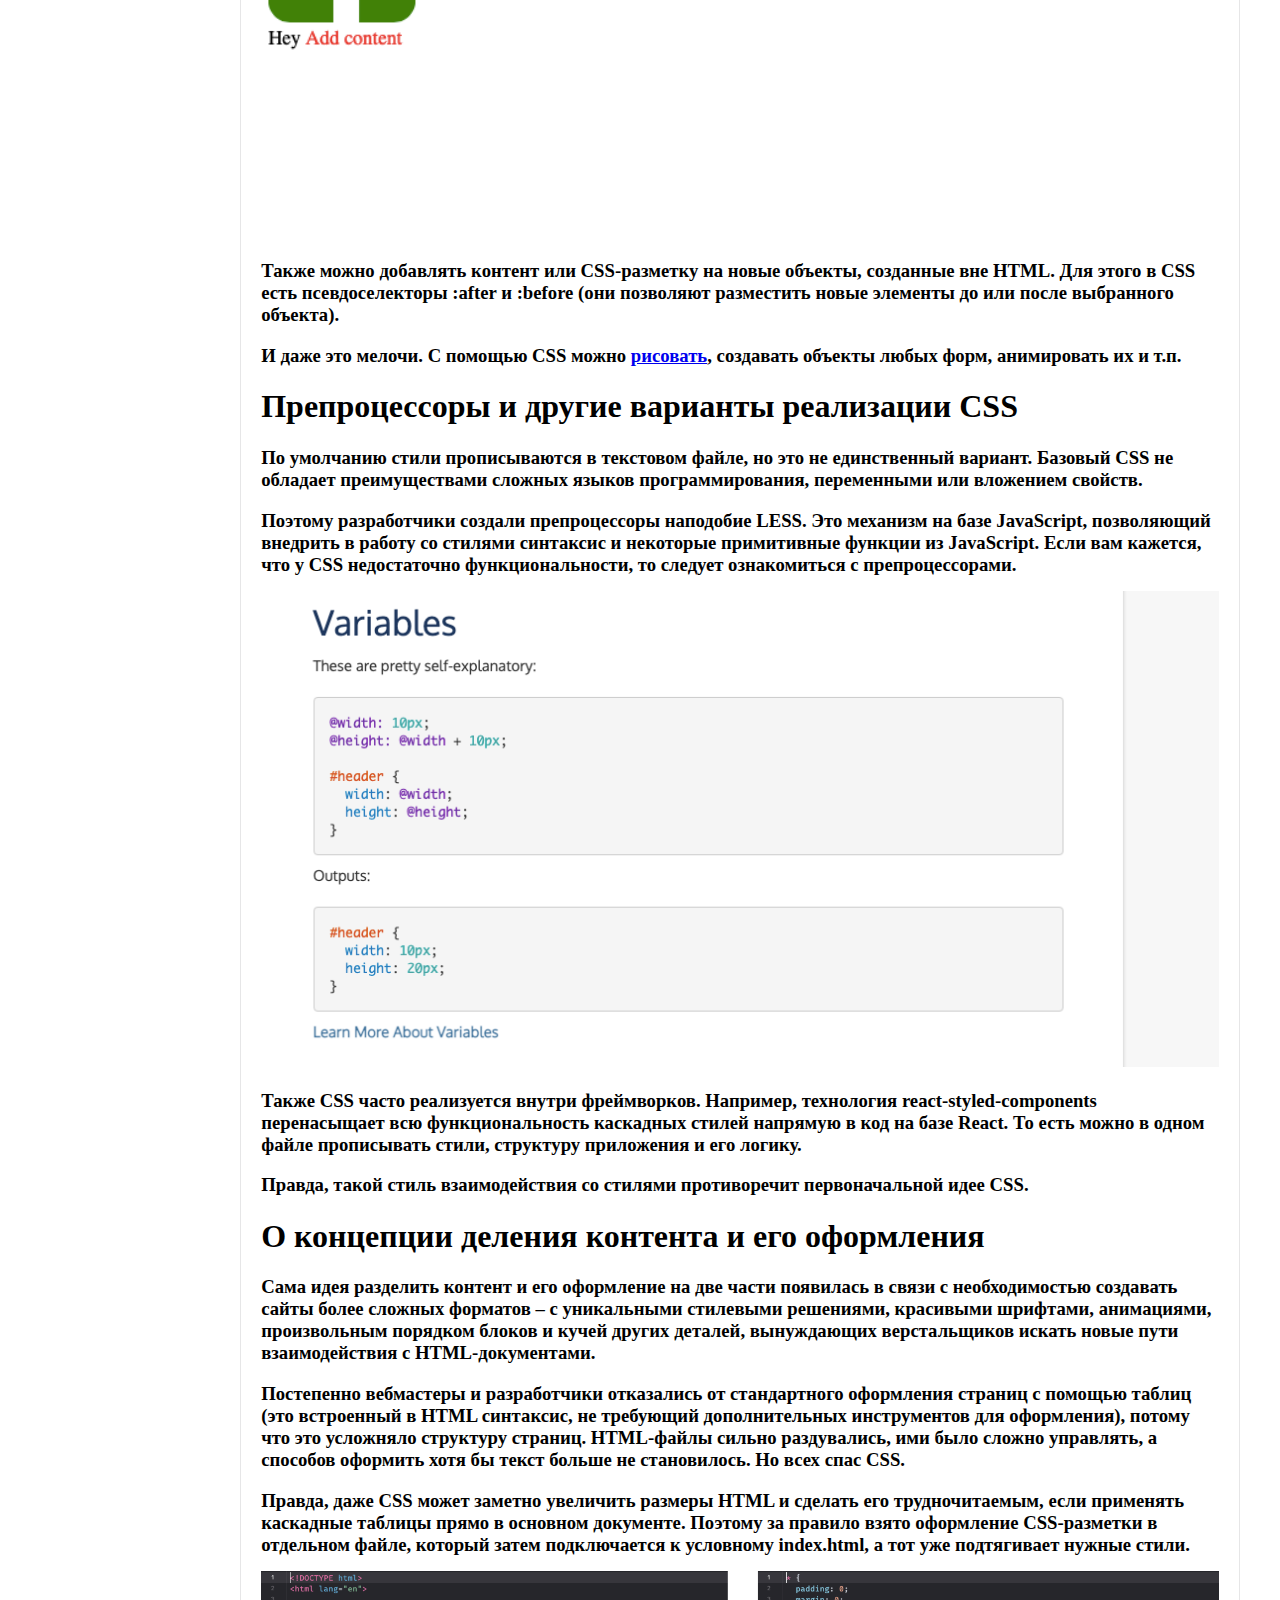
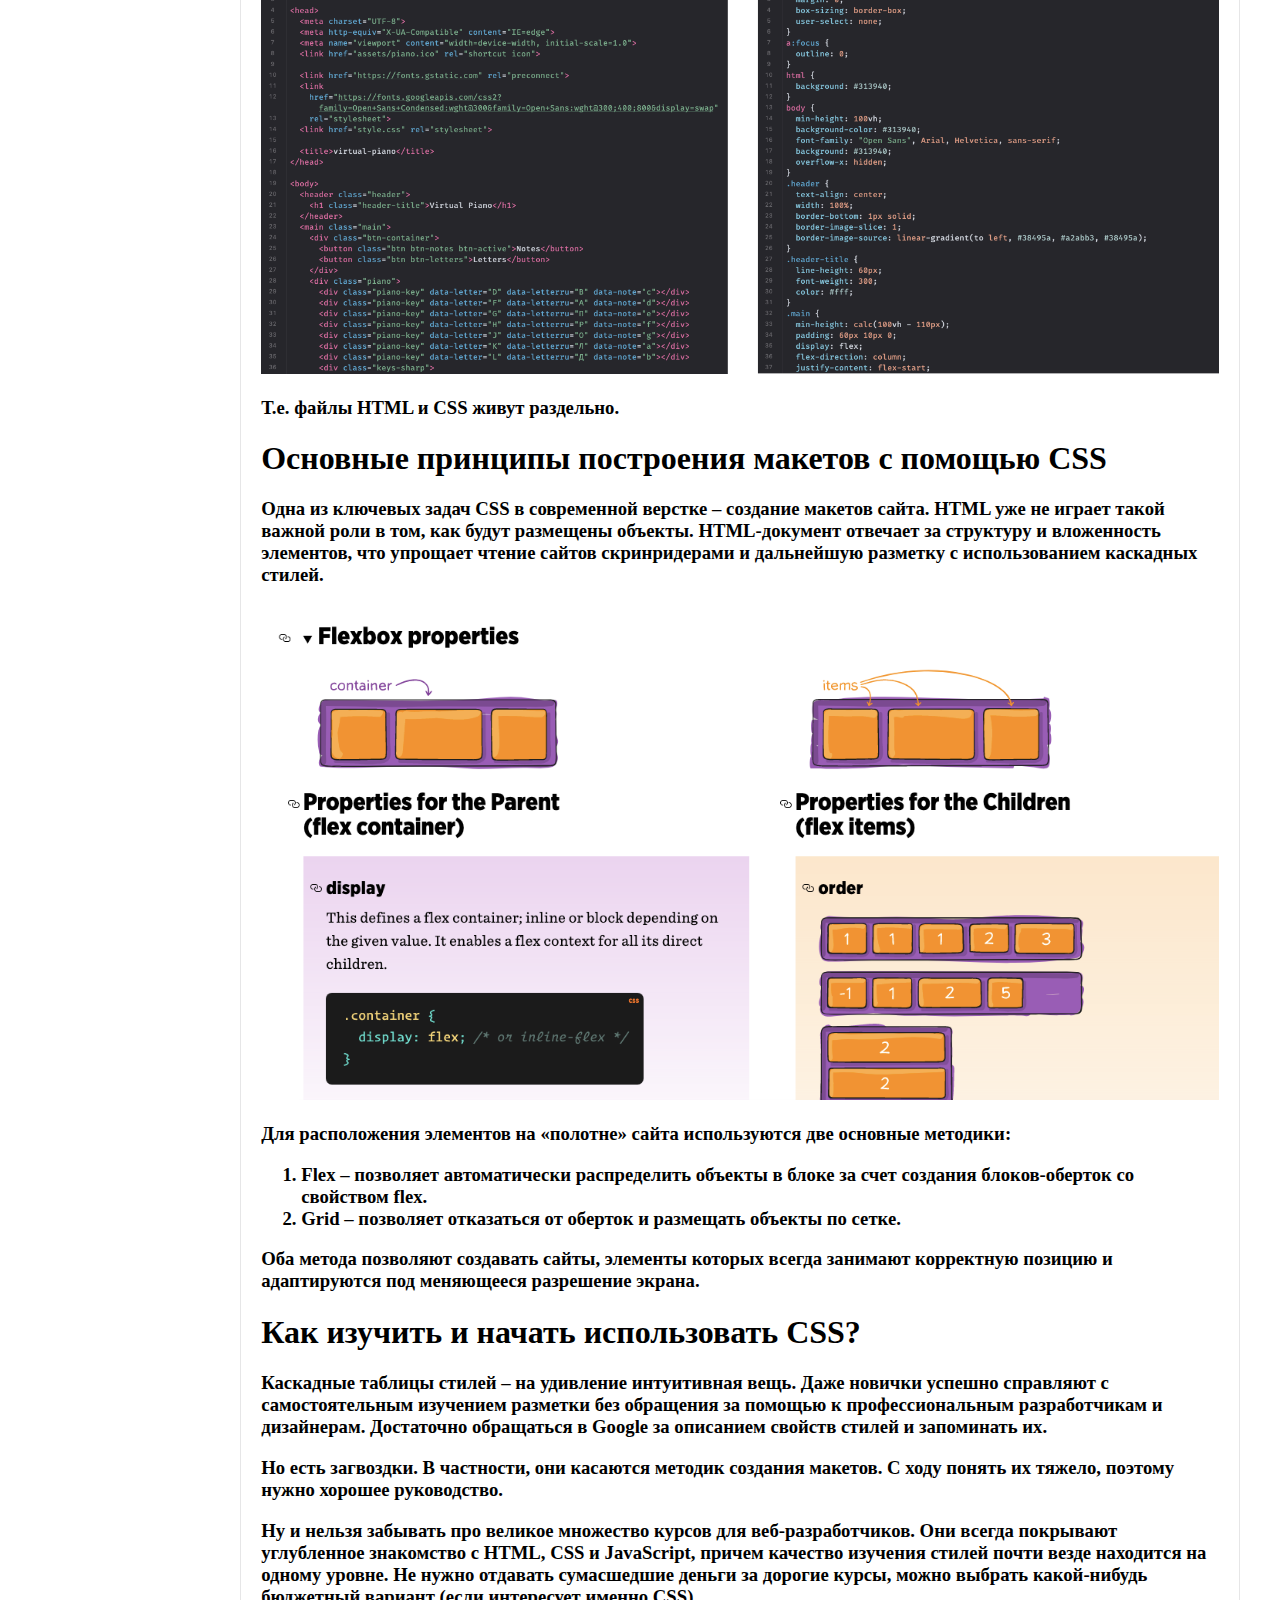
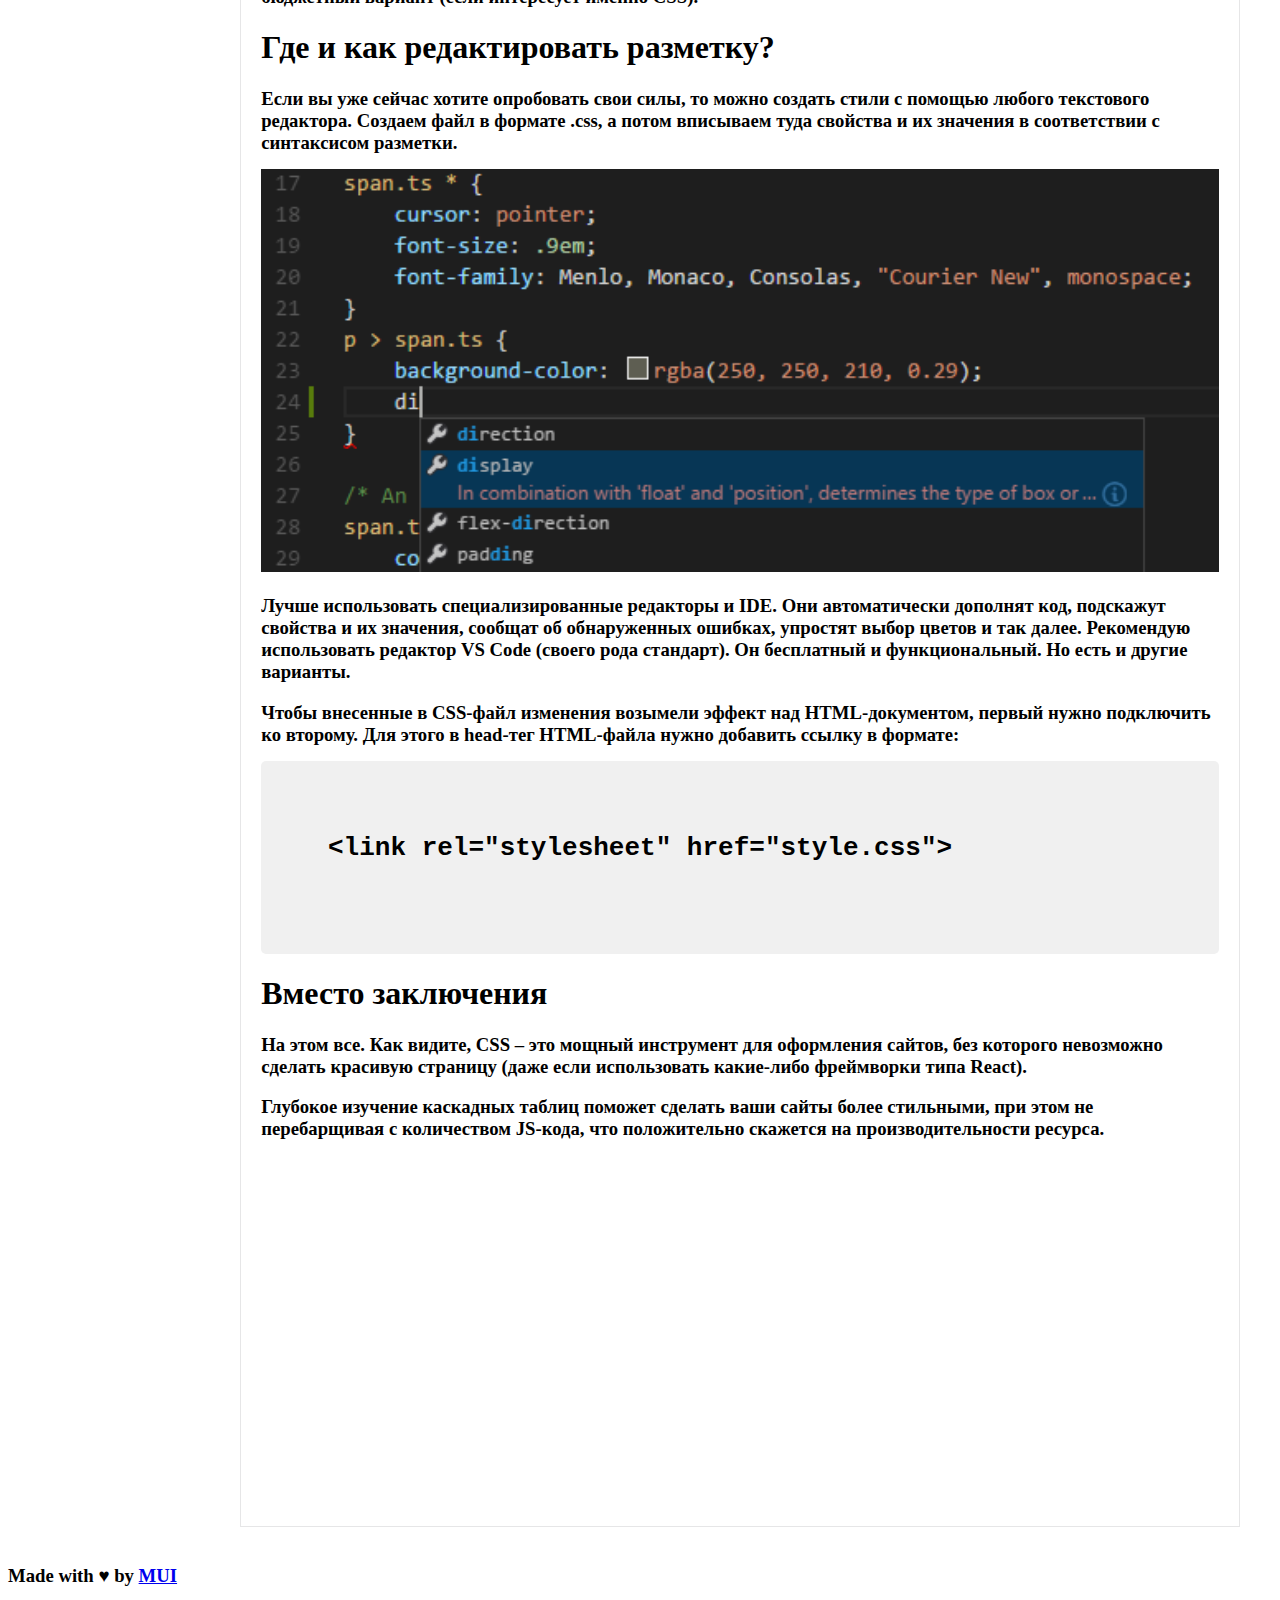
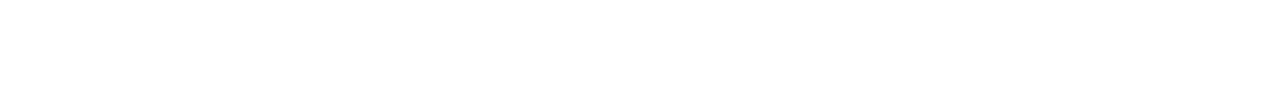
==== commit ad5a77dc: "Update css.html" ====
--- a/css.html
+++ b/css.html
@@ -183,7 +183,7 @@
             <div class="baner-2"><h3><pre>
     &lt;html&gt;
       &lt;body&gt;
-         &lt;section style= "color: red;"> &lt;/section&gt;
+         &lt;section style= "color: red;">&lt;/section&gt;
       &lt;/body&gt;
     &lt;/html&gt;
             </pre></h3></div>
@@ -226,7 +226,7 @@
             </h3>
             <div class="baner-2"><h3><pre>
    .block:after {
-        content: "kakoy-to-text ";
+        content: "kakoy-to-text";
    }
             </pre></h3></div>
             <div class="mui--text-center">
@@ -360,7 +360,7 @@
     </div>
 </div>
 </div>
-<footer id="footer">
+<footer id="footere">
     <div class="mui--text-left">
         <div class="mui-container-fluid">
             <h3>
@@ -370,4 +370,4 @@
     </div>
 </footer>
 </body>
-</html>+</html>
--- a/cssmain.css
+++ b/cssmain.css
@@ -467,14 +467,16 @@
 
 
 .text {
-    border: 0 solid rgb(230, 230, 231);
+    border: 1px solid rgb(230, 230, 231); /* Добавил толщину границы для лучшей видимости */
     margin: 20px auto;
-    padding: 10px; /* Исправлено с pading на padding */
-    width: 100%; /* Изменено на 100%, чтобы занимать всю ширину */
-    max-width: 1200px; /* Максимальная ширина для больших экранов */
-    font-size: 5vw; /* Размер шрифта будет 5% от ширины окна просмотра */
-    word-break: break-all;
-}
+    padding: 10px 20px; /* Отступ слева и справа */
+    width: 90%; 
+    max-width: 1200px;
+    font-size: 16px; /*  Заменил 5vw на фиксированный размер для лучшей читаемости.  5vw может быть слишком большим на маленьких экранах. */
+    word-break: break-word; /*  Лучше для переноса слов */
+    hyphens: auto; /* Включает автоматический перенос слов по слогам (поддерживается не всеми браузерами одинаково) */
+}
+
 element.style {
     color: rgb(150, 203, 254);
 }
@@ -528,8 +530,13 @@
     overflow-x: auto;
     white-space: nowrap;
     padding: 20px;
-    background-color: #eeecec;
+    background-color: #f0f0f0;
     border-radius: 5px;
+}
+
+.baner-2 h3 {
+    display: inline-block;
+    font-size: 26px;
 }
 
 .hljs {
